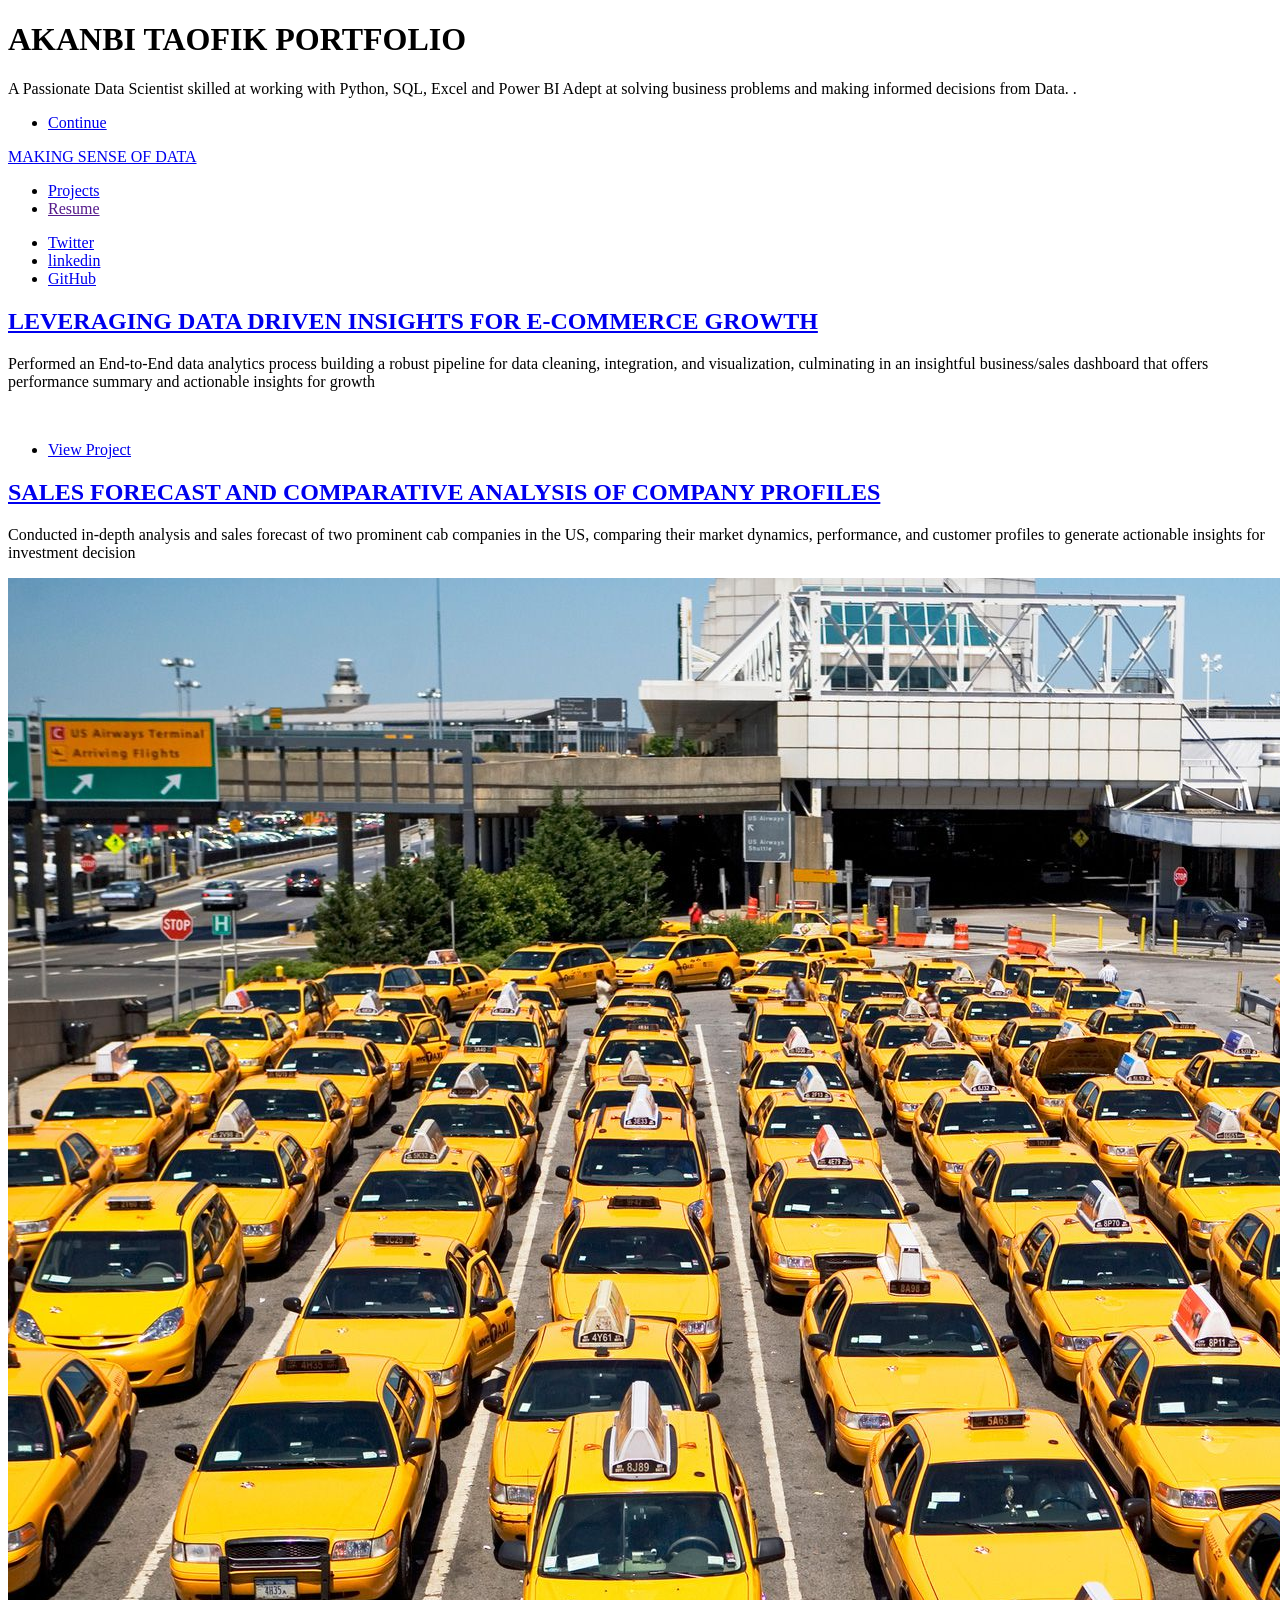
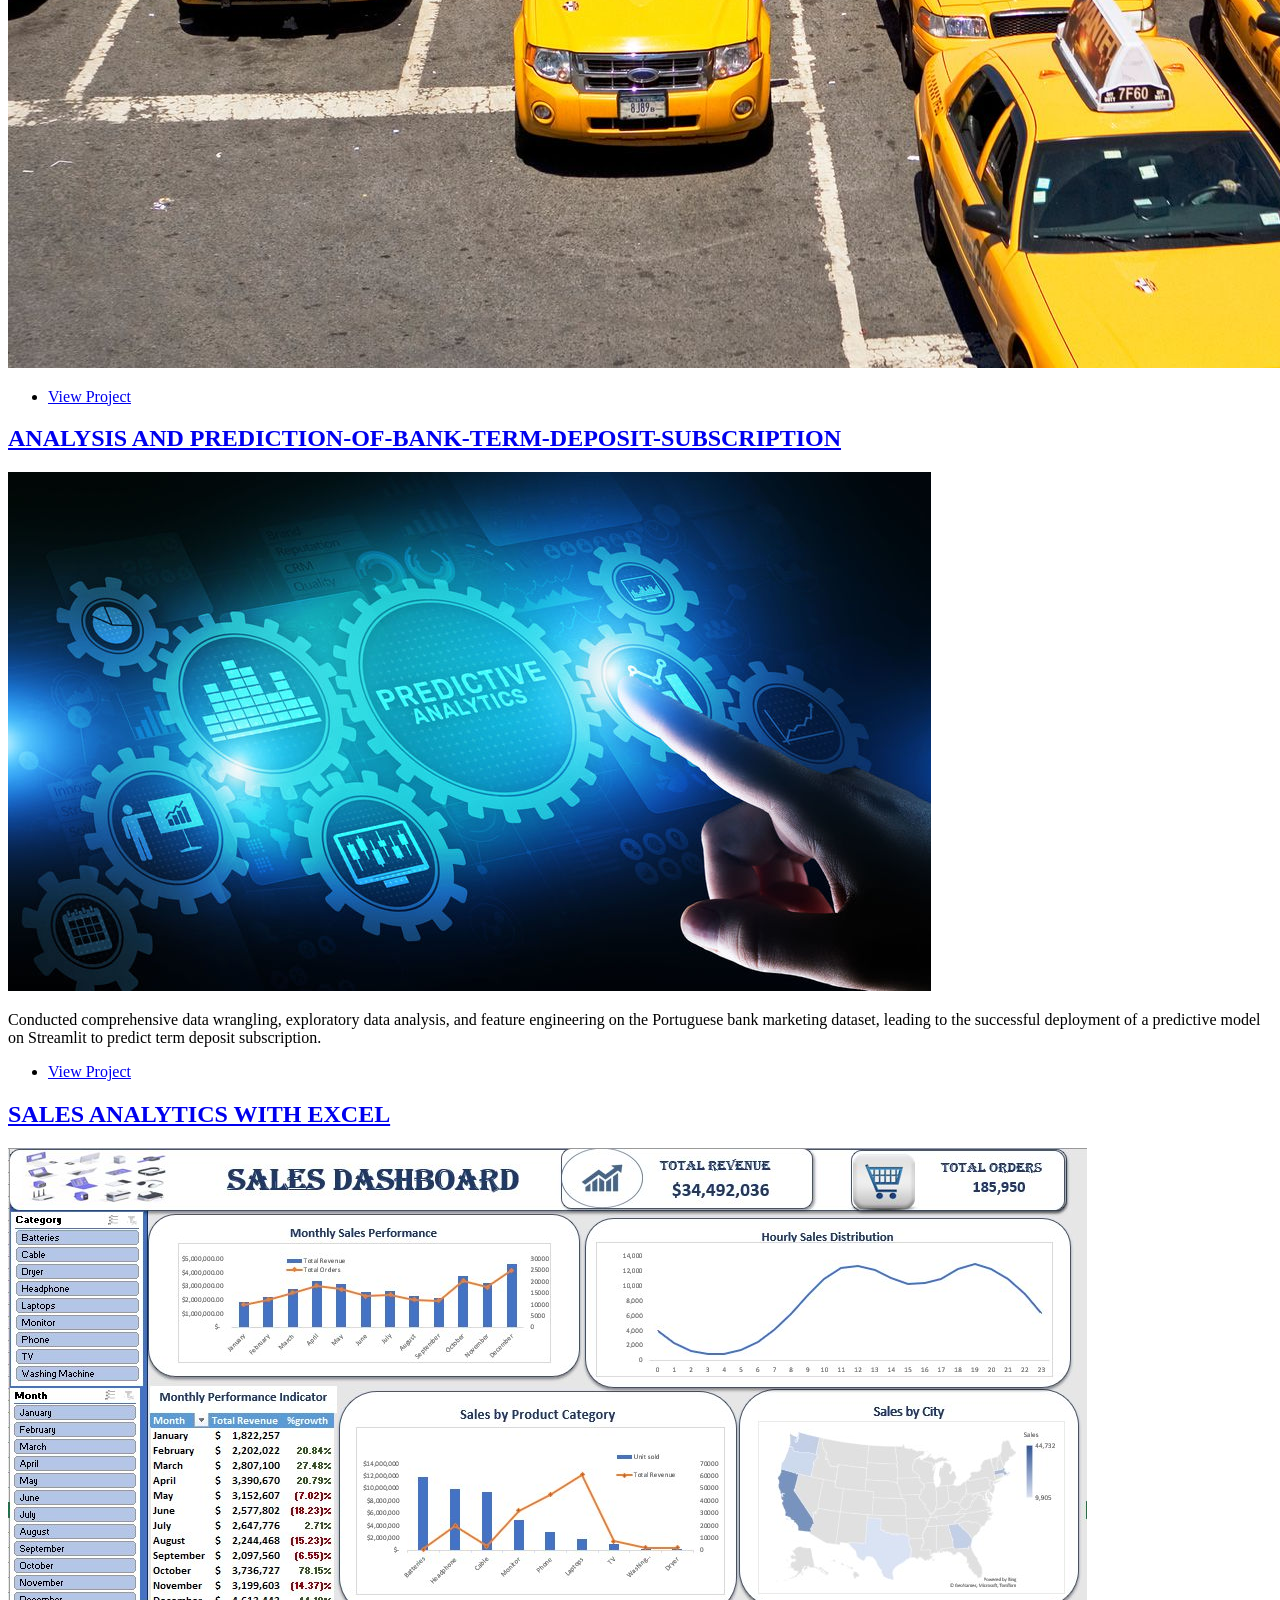
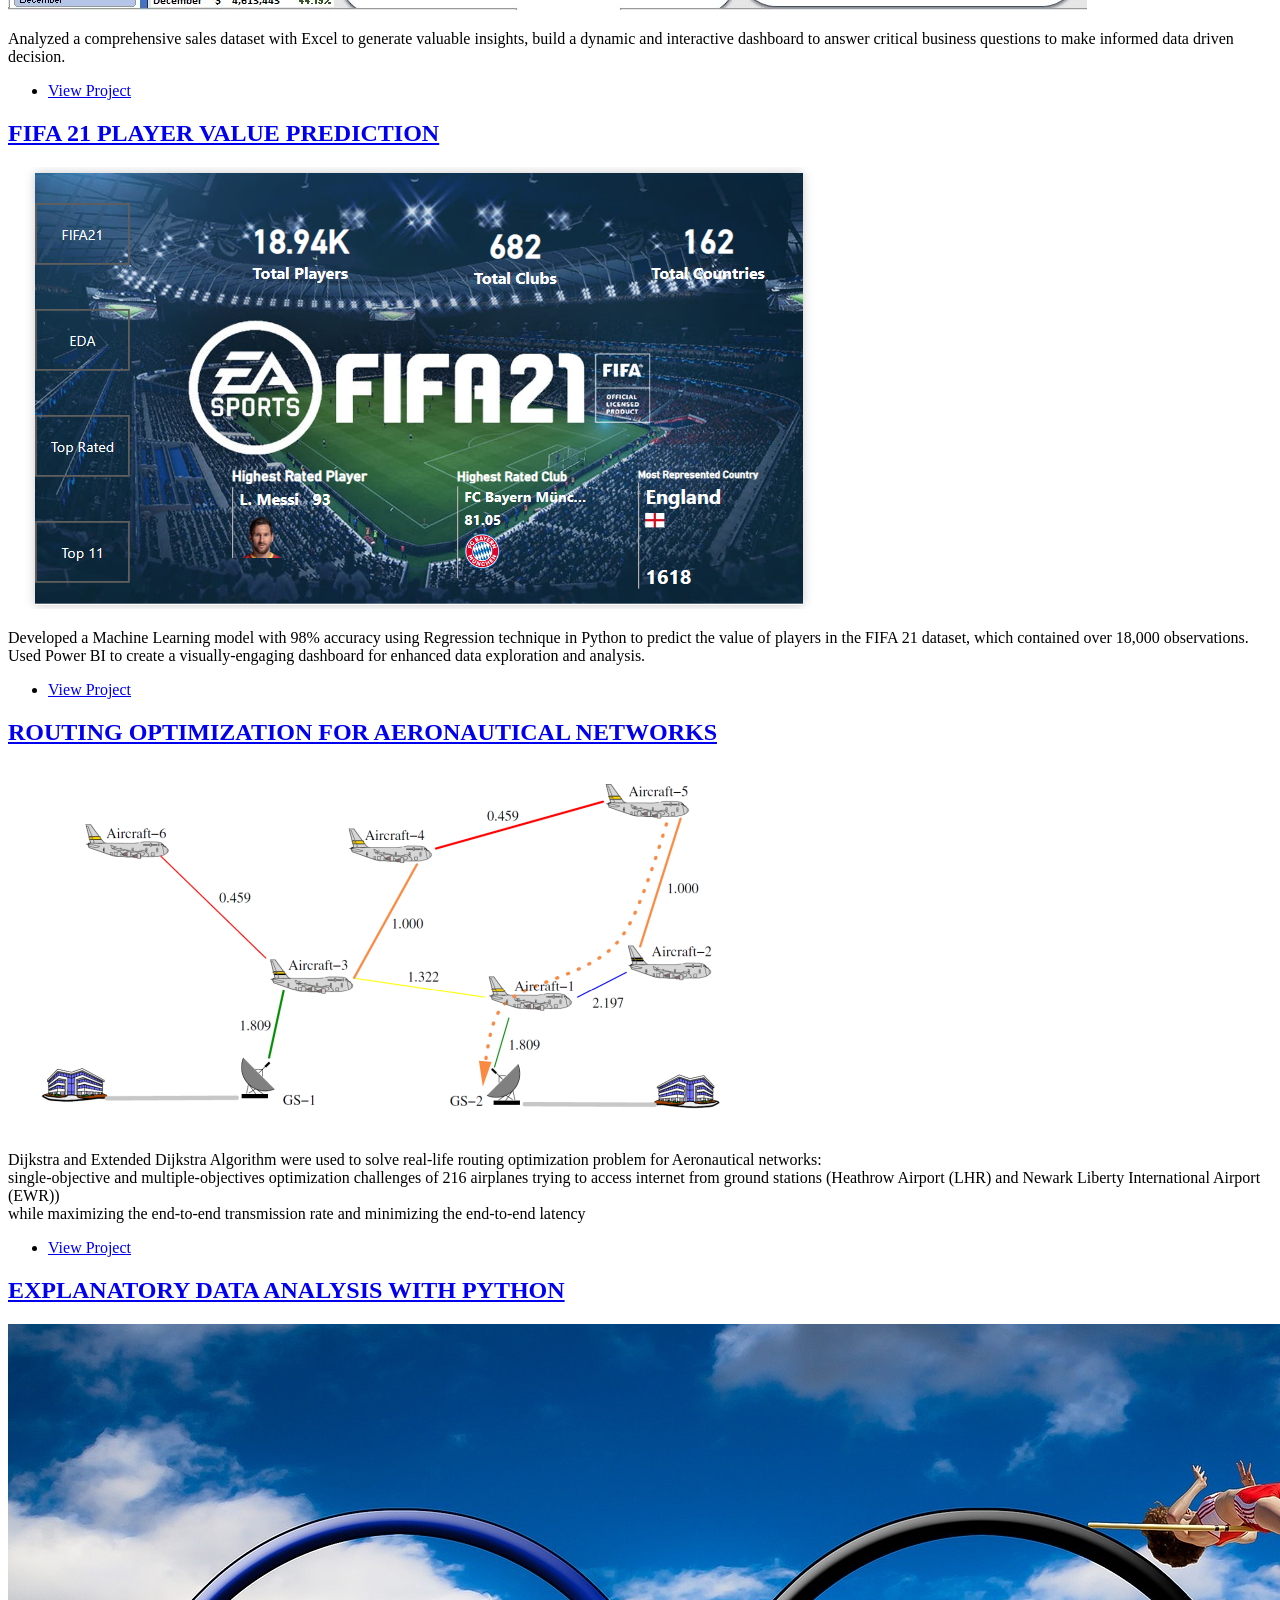
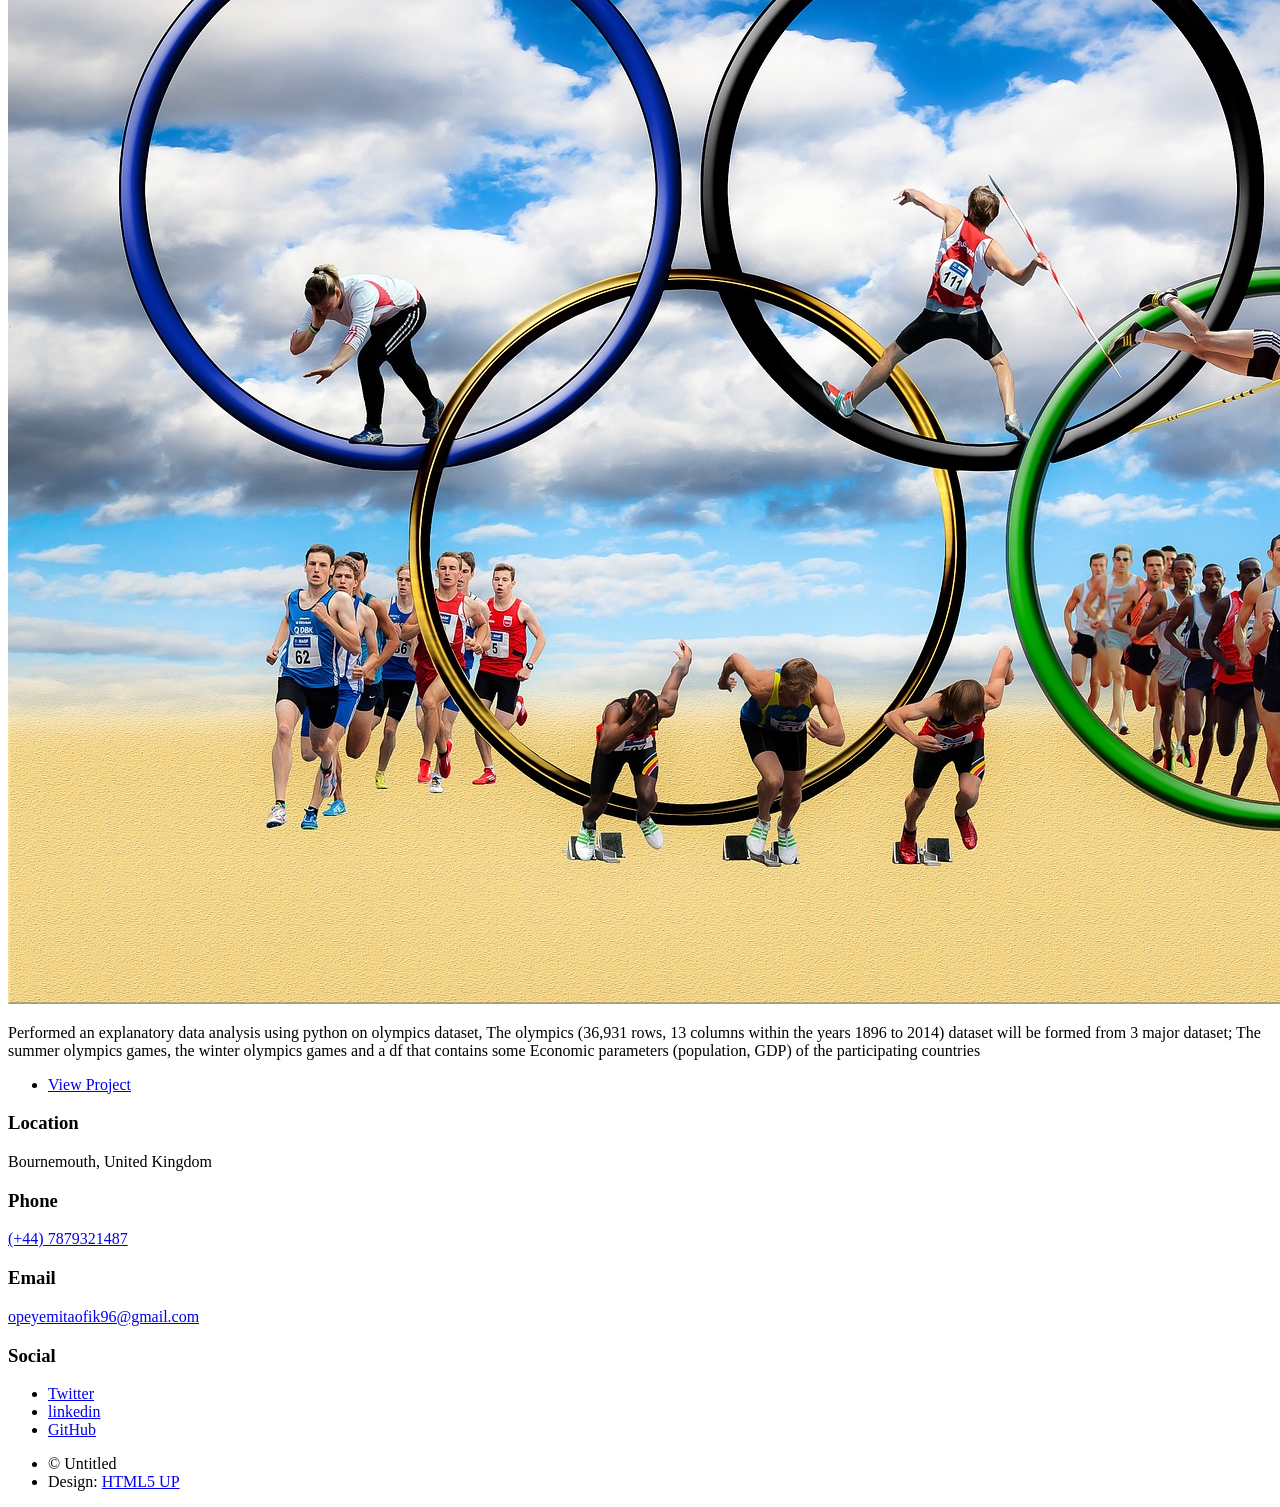
==== MASSIVELY HTML/index.html @ c834af56 "Add files via upload" ====
<!DOCTYPE HTML>
<!--
	Massively by HTML5 UP
	html5up.net | @ajlkn
	Free for personal and commercial use under the CCA 3.0 license (html5up.net/license)
-->
<html>
	<head>
		<title>Akanbi Taofik Portfolio</title>
		<meta charset="utf-8" />
		<meta name="viewport" content="width=device-width, initial-scale=1, user-scalable=no" />
		<link rel="stylesheet" href="assets/css/main.css" />
		<noscript><link rel="stylesheet" href="assets/css/noscript.css" /></noscript>
	</head>
	<body class="is-preload">

		<!-- Wrapper -->
			<div id="wrapper" class="fade-in">

				<!-- Intro -->
					<div id="intro">
						<h1>AKANBI TAOFIK 
							PORTFOLIO</h1>
						<p>A Passionate Data Scientist skilled at working with Python, SQL, Excel and Power BI
							Adept at solving business problems and making informed decisions from Data. <a href="https://html5up.net/license"></a>.</p>
						<ul class="actions">
							<li><a href="#header" class="button icon solid solo fa-arrow-down scrolly">Continue</a></li>
						</ul>
					</div>

				<!-- Header -->
					<header id="header">
						<a href="index.html" class="logo">MAKING SENSE OF DATA</a>
					</header>

				<!-- Nav -->
					<nav id="nav">
						<ul class="links">
							<li class="active"><a href="index.html">Projects</a></li>
							<li><a href="">Resume</a></li>
						</ul>
						<ul class="icons">
							<li><a href="https://twitter.com/teekay_akanbi" class="icon brands alt fa-twitter"><span class="label">Twitter</span></a></li>
									<li><a href="https://www.linkedin.com/in/taofik-akanbi-ba3a20199/" class="icon brands alt fa-linkedin"><span class="label">linkedin</span></a></li>
									<li><a href="https://github.com/Taofik06" class="icon brands alt fa-github"><span class="label">GitHub</span></a></li>
						</ul>
					</nav>

				<!-- Main -->
					<div id="main">

						<!-- Featured Post -->
							<article class="post featured">
								<header class="major">
									<span class="date"></span>
									<h2><a href="https://github.com/Taofik06/Leveraging-Data-Driven-Insights-for-E-commerce-Growth/blob/main/Leveraging%20Data-Driven%20Insights%20for%20E-commerce%20Growth.ipynb">LEVERAGING DATA DRIVEN INSIGHTS FOR E-COMMERCE GROWTH<br />
									</a></h2>
									<p>Performed an End-to-End data analytics process building a robust pipeline for data cleaning, integration, and visualization, culminating in an insightful business/sales dashboard that offers performance summary and 
										actionable insights for growth</p>
								</header>
								<a href="https://github.com/Taofik06/Leveraging-Data-Driven-Insights-for-E-commerce-Growth/blob/main/Leveraging%20Data-Driven%20Insights%20for%20E-commerce%20Growth.ipynb" class="image main"><img src="Sales_Dash.jpg" alt="" /></a>
								<ul class="actions special">
									<li><a href="https://github.com/Taofik06/Leveraging-Data-Driven-Insights-for-E-commerce-Growth/blob/main/Leveraging%20Data-Driven%20Insights%20for%20E-commerce%20Growth.ipynb" class="button large">View Project</a></li>
								</ul>
							</article>

						<!-- Posts -->
							<section class="posts">
								
								<article class="post featured">
									<header class="major">
										<span class="date"></span>
										<h2><a href="https://github.com/Taofik06/Sales-Forecast-And-Comparative-Analysis/blob/main/Sales%20Forecast%20And%20Comparative%20Analysis%20of%20Company%20Profile.ipynb">SALES FORECAST AND COMPARATIVE ANALYSIS OF COMPANY PROFILES<br />
										</a></h2>
										<p>Conducted in-depth analysis and sales forecast of two prominent cab companies in the US, comparing their market dynamics, performance, and customer profiles 
											to generate actionable insights for investment decision</p>
									</header>
									<a href="https://github.com/Taofik06/Sales-Forecast-And-Comparative-Analysis/blob/main/Sales%20Forecast%20And%20Comparative%20Analysis%20of%20Company%20Profile.ipynb" class="image main"><img src="images/Cab.jpg" alt="" /></a>
									<ul class="actions special">
										<li><a href="https://github.com/Taofik06/Sales-Forecast-And-Comparative-Analysis/blob/main/Sales%20Forecast%20And%20Comparative%20Analysis%20of%20Company%20Profile.ipynb" class="button large">View Project</a></li>
									</ul>
								</article>

								<article>
									<header>
										<h2><a href="https://github.com/Taofik06/-PREDICTION-OF-BANK-TERM-DEPOSIT-CUSTOMER-SUBSCRIPTION/blob/main/Bank_Marketing_Project.ipynb" >ANALYSIS AND PREDICTION-OF-BANK-TERM-DEPOSIT-SUBSCRIPTION<br />
										</a></h2>
									</header>
									<a href="https://github.com/Taofik06/-PREDICTION-OF-BANK-TERM-DEPOSIT-CUSTOMER-SUBSCRIPTION/blob/main/Bank_Marketing_Project.ipynb" class="image fit"><img src="images/Predictive-Analytics.jpg" alt="" /></a>
									<p>Conducted comprehensive data wrangling, exploratory data analysis, and feature engineering on the Portuguese bank marketing dataset, 
										leading to the successful deployment of a predictive model on Streamlit to predict term deposit subscription.</p>
									<ul class="actions special">
										<li><a href="https://github.com/Taofik06/-PREDICTION-OF-BANK-TERM-DEPOSIT-CUSTOMER-SUBSCRIPTION/blob/main/Bank_Marketing_Project.ipynb" class="button">View Project</a></li>
									</ul>
								</article>

								<article>
									<header>
										<h2><a href="https://medium.com/@opeyemitaofik96/sales-analytics-with-excel-ae9d7a3476c4" >SALES ANALYTICS WITH EXCEL<br />
										</a></h2>
									</header>
									<a href="https://medium.com/@opeyemitaofik96/sales-analytics-with-excel-ae9d7a3476c4" class="image fit"><img src="images/DASHBOARD.jpg" alt="" /></a>
									<p>Analyzed a comprehensive sales dataset with Excel to generate valuable insights, build a dynamic and interactive dashboard to answer critical business questions
										to make informed data driven decision.</p>
									<ul class="actions special">
										<li><a href="https://medium.com/@opeyemitaofik96/sales-analytics-with-excel-ae9d7a3476c4" class="button">View Project</a></li>
									</ul>
								</article>
								
								<article>
									<header>
										<h2><a href="https://github.com/Taofik06/Machine_Learning_Projects/blob/main/FIFA%2021%20PLAYER%20VALUE%20PREDICTION.ipynb" >FIFA 21 PLAYER VALUE PREDICTION<br />
										</a></h2>
									</header>
									<a href="https://github.com/Taofik06/Machine_Learning_Projects/blob/main/FIFA%2021%20PLAYER%20VALUE%20PREDICTION.ipynb" class="image fit"><img src="images/fifa 1.png" alt="" /></a>
									<p>Developed a Machine Learning model with 98% accuracy using Regression technique in Python to predict the value of players in the FIFA 21 dataset, 
										which contained over 18,000 observations. Used Power BI to create a visually-engaging dashboard for enhanced data exploration and analysis.</p>
									<ul class="actions special">
										<li><a href="https://github.com/Taofik06/Machine_Learning_Projects/blob/main/FIFA%2021%20PLAYER%20VALUE%20PREDICTION.ipynb" class="button">View Project</a></li>
									</ul>
								</article>

								<article>
									<header>
										<h2><a href="https://github.com/Taofik06/Routing-Optimisation-for-Aeronautical-Networks/blob/main/RoutingOptimisation.ipynb">ROUTING OPTIMIZATION FOR AERONAUTICAL NETWORKS<br />
										</a></h2>
									</header>
									<a href="https://github.com/Taofik06/Routing-Optimisation-for-Aeronautical-Networks/blob/main/RoutingOptimisation.ipynb" class="image fit"><img src="images/Routing Optimization.png" alt="" /></a>
									<p>Dijkstra and Extended Dijkstra Algorithm were used to solve real-life routing optimization problem for Aeronautical networks: <br />
										single-objective and multiple-objectives optimization challenges of 216 airplanes trying to access internet from ground stations (Heathrow Airport (LHR) and Newark Liberty International Airport (EWR))<br />
										while maximizing the end-to-end transmission rate and minimizing the end-to-end latency</p>
									<ul class="actions special">
										<li><a href="https://github.com/Taofik06/Routing-Optimisation-for-Aeronautical-Networks/blob/main/RoutingOptimisation.ipynb" class="button">View Project</a></li>
									</ul>
								</article>

								<article>
									<header>
										<h2><a href="https://github.com/Taofik06/Explanatory_Data_Analysis/blob/main/EXPLANATORY%20DATA%20%20ANALYSIS.%20OLYMPICS%201896-2014%20DATASET.ipynb">EXPLANATORY DATA ANALYSIS WITH PYTHON<br />
										</a></h2>
									</header>
									<a href="https://github.com/Taofik06/Explanatory_Data_Analysis/blob/main/EXPLANATORY%20DATA%20%20ANALYSIS.%20OLYMPICS%201896-2014%20DATASET.ipynb" class="image fit"><img src="images/Olympics.png" alt="" /></a>
									<p>Performed an explanatory data analysis using python on olympics dataset, The olympics (36,931 rows, 13 columns within the years 1896 to 2014) dataset will be formed from 3 major dataset; 
										The summer olympics games, the winter olympics games and a df that contains some Economic parameters (population, GDP) of the participating countries</p>
									<ul class="actions special">
										<li><a href="https://github.com/Taofik06/Explanatory_Data_Analysis/blob/main/EXPLANATORY%20DATA%20%20ANALYSIS.%20OLYMPICS%201896-2014%20DATASET.ipynb" class="button">View Project</a></li>
									</ul>
								</article>

							<section class="split contact">
							<section class="alt">
								<h3>Location</h3>
								<p>Bournemouth, United Kingdom<br />
								</p>
							</section>
							<section>
								<h3>Phone</h3>
								<p><a href="#">(+44) 7879321487</a></p>
							</section>
							<section>
								<h3>Email</h3>
								<p><a href="#">opeyemitaofik96@gmail.com</a></p>
							</section>
							<section>
								<h3>Social</h3>
								<ul class="icons alt">
									<li><a href="https://twitter.com/teekay_akanbi" class="icon brands alt fa-twitter"><span class="label">Twitter</span></a></li>
									<li><a href="https://www.linkedin.com/in/taofik-akanbi-ba3a20199/" class="icon brands alt fa-linkedin"><span class="label">linkedin</span></a></li>
									<li><a href="https://github.com/Taofik06" class="icon brands alt fa-github"><span class="label">GitHub</span></a></li>
								</ul>
							</section>
						</section>
					</footer>

				<!-- Copyright -->
					<div id="copyright">
						<ul><li>&copy; Untitled</li><li>Design: <a href="https://html5up.net">HTML5 UP</a></li></ul>
					</div>

			</div>

		<!-- Scripts -->
			<script src="assets/js/jquery.min.js"></script>
			<script src="assets/js/jquery.scrollex.min.js"></script>
			<script src="assets/js/jquery.scrolly.min.js"></script>
			<script src="assets/js/browser.min.js"></script>
			<script src="assets/js/breakpoints.min.js"></script>
			<script src="assets/js/util.js"></script>
			<script src="assets/js/main.js"></script>

	</body>
</html>
---- MASSIVELY HTML/assets/css/main.css ----
@import url(fontawesome-all.min.css);
@import url("https://fonts.googleapis.com/css?family=Merriweather:300,700,300italic,700italic|Source+Sans+Pro:900");

/*
	Massively by HTML5 UP
	html5up.net | @ajlkn
	Free for personal and commercial use under the CCA 3.0 license (html5up.net/license)
*/

html, body, div, span, applet, object,
iframe, h1, h2, h3, h4, h5, h6, p, blockquote,
pre, a, abbr, acronym, address, big, cite,
code, del, dfn, em, img, ins, kbd, q, s, samp,
small, strike, strong, sub, sup, tt, var, b,
u, i, center, dl, dt, dd, ol, ul, li, fieldset,
form, label, legend, table, caption, tbody,
tfoot, thead, tr, th, td, article, aside,
canvas, details, embed, figure, figcaption,
footer, header, hgroup, menu, nav, output, ruby,
section, summary, time, mark, audio, video {
	margin: 0;
	padding: 0;
	border: 0;
	font-size: 100%;
	font: inherit;
	vertical-align: baseline;}

article, aside, details, figcaption, figure,
footer, header, hgroup, menu, nav, section {
	display: block;}

body {
	line-height: 1;
}

ol, ul {
	list-style: none;
}

blockquote, q {
	quotes: none;
}

	blockquote:before, blockquote:after, q:before, q:after {
		content: '';
		content: none;
	}

table {
	border-collapse: collapse;
	border-spacing: 0;
}

body {
	-webkit-text-size-adjust: none;
}

mark {
	background-color: transparent;
	color: inherit;
}

input::-moz-focus-inner {
	border: 0;
	padding: 0;
}

input, select, textarea {
	-moz-appearance: none;
	-webkit-appearance: none;
	-ms-appearance: none;
	appearance: none;
}

/* Basic */

	@-ms-viewport {
		width: device-width;
	}

	body {
		-ms-overflow-style: scrollbar;
	}

	@media screen and (max-width: 480px) {

		html, body {
			min-width: 320px;
		}

	}

	html {
		box-sizing: border-box;
	}

	*, *:before, *:after {
		box-sizing: inherit;
	}

	body {
		background-color: #1e252d;
	}

		body.is-preload *, body.is-preload *:before, body.is-preload *:after {
			-moz-animation: none !important;
			-webkit-animation: none !important;
			-ms-animation: none !important;
			animation: none !important;
			-moz-transition: none !important;
			-webkit-transition: none !important;
			-ms-transition: none !important;
			transition: none !important;
		}

/* Type */

	html {
		font-size: 16pt;
	}

		@media screen and (max-width: 1680px) {

			html {
				font-size: 12pt;
			}

		}

		@media screen and (max-width: 1280px) {

			html {
				font-size: 11pt;
			}

		}

		@media screen and (max-width: 360px) {

			html {
				font-size: 10pt;
			}

		}

	body {
		color: #212931;
	}

	body, input, select, textarea {
		font-family: "Merriweather", Georgia, serif;
		font-weight: 300;
		font-size: 1rem;
		line-height: 2.375;
	}

	a {
		-moz-transition: color 0.2s ease-in-out, background-color 0.2s ease-in-out, border-color 0.2s ease-in-out, box-shadow 0.2s ease-in-out;
		-webkit-transition: color 0.2s ease-in-out, background-color 0.2s ease-in-out, border-color 0.2s ease-in-out, box-shadow 0.2s ease-in-out;
		-ms-transition: color 0.2s ease-in-out, background-color 0.2s ease-in-out, border-color 0.2s ease-in-out, box-shadow 0.2s ease-in-out;
		transition: color 0.2s ease-in-out, background-color 0.2s ease-in-out, border-color 0.2s ease-in-out, box-shadow 0.2s ease-in-out;
		border-bottom: dotted 1px;
		text-decoration: none;
	}

		a:hover {
			border-bottom-color: transparent;
		}

	strong, b {
		font-weight: 600;
	}

	em, i {
		font-style: italic;
	}

	p {
		text-align: justify;
		margin: 0 0 2rem 0;
	}

	h1, h2, h3, h4, h5, h6 {
		font-family: "Source Sans Pro", Helvetica, sans-serif;
		font-weight: 900;
		line-height: 1.5;
		letter-spacing: 0.075em;
		text-transform: uppercase;
		margin: 0 0 1rem 0;
	}

		h1 a, h2 a, h3 a, h4 a, h5 a, h6 a {
			border-bottom: 0;
			color: inherit;
			text-decoration: none;
		}

	h1 {
		font-size: 4rem;
		line-height: 1.1;
		margin: 0 0 2rem 0;
	}

	h2 {
		font-size: 1.75rem;
		line-height: 1.3;
		margin: 0 0 1.5rem 0;
	}

	h3 {
		font-size: 1.25rem;
		margin: 0 0 1.5rem 0;
	}

	h4 {
		font-size: 1rem;
	}

	h5 {
		font-size: 0.9rem;
	}

	h6 {
		font-size: 0.8rem;
	}

	sub {
		font-size: 0.8rem;
		position: relative;
		top: 0.5rem;
	}

	sup {
		font-size: 0.8rem;
		position: relative;
		top: -0.5rem;
	}

	blockquote {
		border-left: solid 4px;
		font-style: italic;
		margin: 0 0 2rem 0;
		padding: 0.5rem 0 0.5rem 2rem;
	}

	code {
		border: solid 2px;
		font-family: "Courier New", monospace;
		font-size: 0.9rem;
		margin: 0 0.25rem;
		padding: 0.25rem 0.65rem;
	}

	pre {
		-webkit-overflow-scrolling: touch;
		font-family: "Courier New", monospace;
		font-size: 0.9rem;
		margin: 0 0 2rem 0;
	}

		pre code {
			display: block;
			line-height: 1.75;
			padding: 1rem 1.5rem;
			overflow-x: auto;
		}

	hr {
		border: 0;
		border-bottom: solid 2px;
		margin: 3rem 0;
	}

		hr.major {
			margin: 5rem 0;
		}

	.align-left {
		text-align: left;
	}

	.align-center {
		text-align: center;
	}

	.align-right {
		text-align: right;
	}

	input, select, textarea {
		color: #212931;
	}

	a {
		color: #212931;
		border-bottom-color: rgba(33, 41, 49, 0.5);
	}

		a:hover {
			border-bottom-color: transparent;
			color: #18bfef !important;
		}

	strong, b {
		color: #212931;
	}

	h1, h2, h3, h4, h5, h6 {
		color: #212931;
	}

	blockquote {
		border-left-color: #eeeeee;
	}

	code {
		background: rgba(220, 220, 220, 0.25);
		border-color: #eeeeee;
	}

	hr {
		border-bottom-color: #eeeeee;
	}

/* Row */

	.row {
		display: flex;
		flex-wrap: wrap;
		box-sizing: border-box;
		align-items: stretch;
	}

		.row > * {
			box-sizing: border-box;
		}

		.row.gtr-uniform > * > :last-child {
			margin-bottom: 0;
		}

		.row.aln-left {
			justify-content: flex-start;
		}

		.row.aln-center {
			justify-content: center;
		}

		.row.aln-right {
			justify-content: flex-end;
		}

		.row.aln-top {
			align-items: flex-start;
		}

		.row.aln-middle {
			align-items: center;
		}

		.row.aln-bottom {
			align-items: flex-end;
		}

		.row > .imp {
			order: -1;
		}

		.row > .col-1 {
			width: 8.33333%;
		}

		.row > .off-1 {
			margin-left: 8.33333%;
		}

		.row > .col-2 {
			width: 16.66667%;
		}

		.row > .off-2 {
			margin-left: 16.66667%;
		}

		.row > .col-3 {
			width: 25%;
		}

		.row > .off-3 {
			margin-left: 25%;
		}

		.row > .col-4 {
			width: 33.33333%;
		}

		.row > .off-4 {
			margin-left: 33.33333%;
		}

		.row > .col-5 {
			width: 41.66667%;
		}

		.row > .off-5 {
			margin-left: 41.66667%;
		}

		.row > .col-6 {
			width: 50%;
		}

		.row > .off-6 {
			margin-left: 50%;
		}

		.row > .col-7 {
			width: 58.33333%;
		}

		.row > .off-7 {
			margin-left: 58.33333%;
		}

		.row > .col-8 {
			width: 66.66667%;
		}

		.row > .off-8 {
			margin-left: 66.66667%;
		}

		.row > .col-9 {
			width: 75%;
		}

		.row > .off-9 {
			margin-left: 75%;
		}

		.row > .col-10 {
			width: 83.33333%;
		}

		.row > .off-10 {
			margin-left: 83.33333%;
		}

		.row > .col-11 {
			width: 91.66667%;
		}

		.row > .off-11 {
			margin-left: 91.66667%;
		}

		.row > .col-12 {
			width: 100%;
		}

		.row > .off-12 {
			margin-left: 100%;
		}

		.row.gtr-0 {
			margin-top: 0;
			margin-left: 0rem;
		}

			.row.gtr-0 > * {
				padding: 0 0 0 0rem;
			}

			.row.gtr-0.gtr-uniform {
				margin-top: 0rem;
			}

				.row.gtr-0.gtr-uniform > * {
					padding-top: 0rem;
				}

		.row.gtr-25 {
			margin-top: 0;
			margin-left: -0.375rem;
		}

			.row.gtr-25 > * {
				padding: 0 0 0 0.375rem;
			}

			.row.gtr-25.gtr-uniform {
				margin-top: -0.375rem;
			}

				.row.gtr-25.gtr-uniform > * {
					padding-top: 0.375rem;
				}

		.row.gtr-50 {
			margin-top: 0;
			margin-left: -0.75rem;
		}

			.row.gtr-50 > * {
				padding: 0 0 0 0.75rem;
			}

			.row.gtr-50.gtr-uniform {
				margin-top: -0.75rem;
			}

				.row.gtr-50.gtr-uniform > * {
					padding-top: 0.75rem;
				}

		.row {
			margin-top: 0;
			margin-left: -1.5rem;
		}

			.row > * {
				padding: 0 0 0 1.5rem;
			}

			.row.gtr-uniform {
				margin-top: -1.5rem;
			}

				.row.gtr-uniform > * {
					padding-top: 1.5rem;
				}

		.row.gtr-150 {
			margin-top: 0;
			margin-left: -2.25rem;
		}

			.row.gtr-150 > * {
				padding: 0 0 0 2.25rem;
			}

			.row.gtr-150.gtr-uniform {
				margin-top: -2.25rem;
			}

				.row.gtr-150.gtr-uniform > * {
					padding-top: 2.25rem;
				}

		.row.gtr-200 {
			margin-top: 0;
			margin-left: -3rem;
		}

			.row.gtr-200 > * {
				padding: 0 0 0 3rem;
			}

			.row.gtr-200.gtr-uniform {
				margin-top: -3rem;
			}

				.row.gtr-200.gtr-uniform > * {
					padding-top: 3rem;
				}

		@media screen and (max-width: 1680px) {

			.row {
				display: flex;
				flex-wrap: wrap;
				box-sizing: border-box;
				align-items: stretch;
			}

				.row > * {
					box-sizing: border-box;
				}

				.row.gtr-uniform > * > :last-child {
					margin-bottom: 0;
				}

				.row.aln-left {
					justify-content: flex-start;
				}

				.row.aln-center {
					justify-content: center;
				}

				.row.aln-right {
					justify-content: flex-end;
				}

				.row.aln-top {
					align-items: flex-start;
				}

				.row.aln-middle {
					align-items: center;
				}

				.row.aln-bottom {
					align-items: flex-end;
				}

				.row > .imp-xlarge {
					order: -1;
				}

				.row > .col-1-xlarge {
					width: 8.33333%;
				}

				.row > .off-1-xlarge {
					margin-left: 8.33333%;
				}

				.row > .col-2-xlarge {
					width: 16.66667%;
				}

				.row > .off-2-xlarge {
					margin-left: 16.66667%;
				}

				.row > .col-3-xlarge {
					width: 25%;
				}

				.row > .off-3-xlarge {
					margin-left: 25%;
				}

				.row > .col-4-xlarge {
					width: 33.33333%;
				}

				.row > .off-4-xlarge {
					margin-left: 33.33333%;
				}

				.row > .col-5-xlarge {
					width: 41.66667%;
				}

				.row > .off-5-xlarge {
					margin-left: 41.66667%;
				}

				.row > .col-6-xlarge {
					width: 50%;
				}

				.row > .off-6-xlarge {
					margin-left: 50%;
				}

				.row > .col-7-xlarge {
					width: 58.33333%;
				}

				.row > .off-7-xlarge {
					margin-left: 58.33333%;
				}

				.row > .col-8-xlarge {
					width: 66.66667%;
				}

				.row > .off-8-xlarge {
					margin-left: 66.66667%;
				}

				.row > .col-9-xlarge {
					width: 75%;
				}

				.row > .off-9-xlarge {
					margin-left: 75%;
				}

				.row > .col-10-xlarge {
					width: 83.33333%;
				}

				.row > .off-10-xlarge {
					margin-left: 83.33333%;
				}

				.row > .col-11-xlarge {
					width: 91.66667%;
				}

				.row > .off-11-xlarge {
					margin-left: 91.66667%;
				}

				.row > .col-12-xlarge {
					width: 100%;
				}

				.row > .off-12-xlarge {
					margin-left: 100%;
				}

				.row.gtr-0 {
					margin-top: 0;
					margin-left: 0rem;
				}

					.row.gtr-0 > * {
						padding: 0 0 0 0rem;
					}

					.row.gtr-0.gtr-uniform {
						margin-top: 0rem;
					}

						.row.gtr-0.gtr-uniform > * {
							padding-top: 0rem;
						}

				.row.gtr-25 {
					margin-top: 0;
					margin-left: -0.375rem;
				}

					.row.gtr-25 > * {
						padding: 0 0 0 0.375rem;
					}

					.row.gtr-25.gtr-uniform {
						margin-top: -0.375rem;
					}

						.row.gtr-25.gtr-uniform > * {
							padding-top: 0.375rem;
						}

				.row.gtr-50 {
					margin-top: 0;
					margin-left: -0.75rem;
				}

					.row.gtr-50 > * {
						padding: 0 0 0 0.75rem;
					}

					.row.gtr-50.gtr-uniform {
						margin-top: -0.75rem;
					}

						.row.gtr-50.gtr-uniform > * {
							padding-top: 0.75rem;
						}

				.row {
					margin-top: 0;
					margin-left: -1.5rem;
				}

					.row > * {
						padding: 0 0 0 1.5rem;
					}

					.row.gtr-uniform {
						margin-top: -1.5rem;
					}

						.row.gtr-uniform > * {
							padding-top: 1.5rem;
						}

				.row.gtr-150 {
					margin-top: 0;
					margin-left: -2.25rem;
				}

					.row.gtr-150 > * {
						padding: 0 0 0 2.25rem;
					}

					.row.gtr-150.gtr-uniform {
						margin-top: -2.25rem;
					}

						.row.gtr-150.gtr-uniform > * {
							padding-top: 2.25rem;
						}

				.row.gtr-200 {
					margin-top: 0;
					margin-left: -3rem;
				}

					.row.gtr-200 > * {
						padding: 0 0 0 3rem;
					}

					.row.gtr-200.gtr-uniform {
						margin-top: -3rem;
					}

						.row.gtr-200.gtr-uniform > * {
							padding-top: 3rem;
						}

		}

		@media screen and (max-width: 1280px) {

			.row {
				display: flex;
				flex-wrap: wrap;
				box-sizing: border-box;
				align-items: stretch;
			}

				.row > * {
					box-sizing: border-box;
				}

				.row.gtr-uniform > * > :last-child {
					margin-bottom: 0;
				}

				.row.aln-left {
					justify-content: flex-start;
				}

				.row.aln-center {
					justify-content: center;
				}

				.row.aln-right {
					justify-content: flex-end;
				}

				.row.aln-top {
					align-items: flex-start;
				}

				.row.aln-middle {
					align-items: center;
				}

				.row.aln-bottom {
					align-items: flex-end;
				}

				.row > .imp-large {
					order: -1;
				}

				.row > .col-1-large {
					width: 8.33333%;
				}

				.row > .off-1-large {
					margin-left: 8.33333%;
				}

				.row > .col-2-large {
					width: 16.66667%;
				}

				.row > .off-2-large {
					margin-left: 16.66667%;
				}

				.row > .col-3-large {
					width: 25%;
				}

				.row > .off-3-large {
					margin-left: 25%;
				}

				.row > .col-4-large {
					width: 33.33333%;
				}

				.row > .off-4-large {
					margin-left: 33.33333%;
				}

				.row > .col-5-large {
					width: 41.66667%;
				}

				.row > .off-5-large {
					margin-left: 41.66667%;
				}

				.row > .col-6-large {
					width: 50%;
				}

				.row > .off-6-large {
					margin-left: 50%;
				}

				.row > .col-7-large {
					width: 58.33333%;
				}

				.row > .off-7-large {
					margin-left: 58.33333%;
				}

				.row > .col-8-large {
					width: 66.66667%;
				}

				.row > .off-8-large {
					margin-left: 66.66667%;
				}

				.row > .col-9-large {
					width: 75%;
				}

				.row > .off-9-large {
					margin-left: 75%;
				}

				.row > .col-10-large {
					width: 83.33333%;
				}

				.row > .off-10-large {
					margin-left: 83.33333%;
				}

				.row > .col-11-large {
					width: 91.66667%;
				}

				.row > .off-11-large {
					margin-left: 91.66667%;
				}

				.row > .col-12-large {
					width: 100%;
				}

				.row > .off-12-large {
					margin-left: 100%;
				}

				.row.gtr-0 {
					margin-top: 0;
					margin-left: 0rem;
				}

					.row.gtr-0 > * {
						padding: 0 0 0 0rem;
					}

					.row.gtr-0.gtr-uniform {
						margin-top: 0rem;
					}

						.row.gtr-0.gtr-uniform > * {
							padding-top: 0rem;
						}

				.row.gtr-25 {
					margin-top: 0;
					margin-left: -0.375rem;
				}

					.row.gtr-25 > * {
						padding: 0 0 0 0.375rem;
					}

					.row.gtr-25.gtr-uniform {
						margin-top: -0.375rem;
					}

						.row.gtr-25.gtr-uniform > * {
							padding-top: 0.375rem;
						}

				.row.gtr-50 {
					margin-top: 0;
					margin-left: -0.75rem;
				}

					.row.gtr-50 > * {
						padding: 0 0 0 0.75rem;
					}

					.row.gtr-50.gtr-uniform {
						margin-top: -0.75rem;
					}

						.row.gtr-50.gtr-uniform > * {
							padding-top: 0.75rem;
						}

				.row {
					margin-top: 0;
					margin-left: -1.5rem;
				}

					.row > * {
						padding: 0 0 0 1.5rem;
					}

					.row.gtr-uniform {
						margin-top: -1.5rem;
					}

						.row.gtr-uniform > * {
							padding-top: 1.5rem;
						}

				.row.gtr-150 {
					margin-top: 0;
					margin-left: -2.25rem;
				}

					.row.gtr-150 > * {
						padding: 0 0 0 2.25rem;
					}

					.row.gtr-150.gtr-uniform {
						margin-top: -2.25rem;
					}

						.row.gtr-150.gtr-uniform > * {
							padding-top: 2.25rem;
						}

				.row.gtr-200 {
					margin-top: 0;
					margin-left: -3rem;
				}

					.row.gtr-200 > * {
						padding: 0 0 0 3rem;
					}

					.row.gtr-200.gtr-uniform {
						margin-top: -3rem;
					}

						.row.gtr-200.gtr-uniform > * {
							padding-top: 3rem;
						}

		}

		@media screen and (max-width: 980px) {

			.row {
				display: flex;
				flex-wrap: wrap;
				box-sizing: border-box;
				align-items: stretch;
			}

				.row > * {
					box-sizing: border-box;
				}

				.row.gtr-uniform > * > :last-child {
					margin-bottom: 0;
				}

				.row.aln-left {
					justify-content: flex-start;
				}

				.row.aln-center {
					justify-content: center;
				}

				.row.aln-right {
					justify-content: flex-end;
				}

				.row.aln-top {
					align-items: flex-start;
				}

				.row.aln-middle {
					align-items: center;
				}

				.row.aln-bottom {
					align-items: flex-end;
				}

				.row > .imp-medium {
					order: -1;
				}

				.row > .col-1-medium {
					width: 8.33333%;
				}

				.row > .off-1-medium {
					margin-left: 8.33333%;
				}

				.row > .col-2-medium {
					width: 16.66667%;
				}

				.row > .off-2-medium {
					margin-left: 16.66667%;
				}

				.row > .col-3-medium {
					width: 25%;
				}

				.row > .off-3-medium {
					margin-left: 25%;
				}

				.row > .col-4-medium {
					width: 33.33333%;
				}

				.row > .off-4-medium {
					margin-left: 33.33333%;
				}

				.row > .col-5-medium {
					width: 41.66667%;
				}

				.row > .off-5-medium {
					margin-left: 41.66667%;
				}

				.row > .col-6-medium {
					width: 50%;
				}

				.row > .off-6-medium {
					margin-left: 50%;
				}

				.row > .col-7-medium {
					width: 58.33333%;
				}

				.row > .off-7-medium {
					margin-left: 58.33333%;
				}

				.row > .col-8-medium {
					width: 66.66667%;
				}

				.row > .off-8-medium {
					margin-left: 66.66667%;
				}

				.row > .col-9-medium {
					width: 75%;
				}

				.row > .off-9-medium {
					margin-left: 75%;
				}

				.row > .col-10-medium {
					width: 83.33333%;
				}

				.row > .off-10-medium {
					margin-left: 83.33333%;
				}

				.row > .col-11-medium {
					width: 91.66667%;
				}

				.row > .off-11-medium {
					margin-left: 91.66667%;
				}

				.row > .col-12-medium {
					width: 100%;
				}

				.row > .off-12-medium {
					margin-left: 100%;
				}

				.row.gtr-0 {
					margin-top: 0;
					margin-left: 0rem;
				}

					.row.gtr-0 > * {
						padding: 0 0 0 0rem;
					}

					.row.gtr-0.gtr-uniform {
						margin-top: 0rem;
					}

						.row.gtr-0.gtr-uniform > * {
							padding-top: 0rem;
						}

				.row.gtr-25 {
					margin-top: 0;
					margin-left: -0.375rem;
				}

					.row.gtr-25 > * {
						padding: 0 0 0 0.375rem;
					}

					.row.gtr-25.gtr-uniform {
						margin-top: -0.375rem;
					}

						.row.gtr-25.gtr-uniform > * {
							padding-top: 0.375rem;
						}

				.row.gtr-50 {
					margin-top: 0;
					margin-left: -0.75rem;
				}

					.row.gtr-50 > * {
						padding: 0 0 0 0.75rem;
					}

					.row.gtr-50.gtr-uniform {
						margin-top: -0.75rem;
					}

						.row.gtr-50.gtr-uniform > * {
							padding-top: 0.75rem;
						}

				.row {
					margin-top: 0;
					margin-left: -1.5rem;
				}

					.row > * {
						padding: 0 0 0 1.5rem;
					}

					.row.gtr-uniform {
						margin-top: -1.5rem;
					}

						.row.gtr-uniform > * {
							padding-top: 1.5rem;
						}

				.row.gtr-150 {
					margin-top: 0;
					margin-left: -2.25rem;
				}

					.row.gtr-150 > * {
						padding: 0 0 0 2.25rem;
					}

					.row.gtr-150.gtr-uniform {
						margin-top: -2.25rem;
					}

						.row.gtr-150.gtr-uniform > * {
							padding-top: 2.25rem;
						}

				.row.gtr-200 {
					margin-top: 0;
					margin-left: -3rem;
				}

					.row.gtr-200 > * {
						padding: 0 0 0 3rem;
					}

					.row.gtr-200.gtr-uniform {
						margin-top: -3rem;
					}

						.row.gtr-200.gtr-uniform > * {
							padding-top: 3rem;
						}

		}

		@media screen and (max-width: 736px) {

			.row {
				display: flex;
				flex-wrap: wrap;
				box-sizing: border-box;
				align-items: stretch;
			}

				.row > * {
					box-sizing: border-box;
				}

				.row.gtr-uniform > * > :last-child {
					margin-bottom: 0;
				}

				.row.aln-left {
					justify-content: flex-start;
				}

				.row.aln-center {
					justify-content: center;
				}

				.row.aln-right {
					justify-content: flex-end;
				}

				.row.aln-top {
					align-items: flex-start;
				}

				.row.aln-middle {
					align-items: center;
				}

				.row.aln-bottom {
					align-items: flex-end;
				}

				.row > .imp-small {
					order: -1;
				}

				.row > .col-1-small {
					width: 8.33333%;
				}

				.row > .off-1-small {
					margin-left: 8.33333%;
				}

				.row > .col-2-small {
					width: 16.66667%;
				}

				.row > .off-2-small {
					margin-left: 16.66667%;
				}

				.row > .col-3-small {
					width: 25%;
				}

				.row > .off-3-small {
					margin-left: 25%;
				}

				.row > .col-4-small {
					width: 33.33333%;
				}

				.row > .off-4-small {
					margin-left: 33.33333%;
				}

				.row > .col-5-small {
					width: 41.66667%;
				}

				.row > .off-5-small {
					margin-left: 41.66667%;
				}

				.row > .col-6-small {
					width: 50%;
				}

				.row > .off-6-small {
					margin-left: 50%;
				}

				.row > .col-7-small {
					width: 58.33333%;
				}

				.row > .off-7-small {
					margin-left: 58.33333%;
				}

				.row > .col-8-small {
					width: 66.66667%;
				}

				.row > .off-8-small {
					margin-left: 66.66667%;
				}

				.row > .col-9-small {
					width: 75%;
				}

				.row > .off-9-small {
					margin-left: 75%;
				}

				.row > .col-10-small {
					width: 83.33333%;
				}

				.row > .off-10-small {
					margin-left: 83.33333%;
				}

				.row > .col-11-small {
					width: 91.66667%;
				}

				.row > .off-11-small {
					margin-left: 91.66667%;
				}

				.row > .col-12-small {
					width: 100%;
				}

				.row > .off-12-small {
					margin-left: 100%;
				}

				.row.gtr-0 {
					margin-top: 0;
					margin-left: 0rem;
				}

					.row.gtr-0 > * {
						padding: 0 0 0 0rem;
					}

					.row.gtr-0.gtr-uniform {
						margin-top: 0rem;
					}

						.row.gtr-0.gtr-uniform > * {
							padding-top: 0rem;
						}

				.row.gtr-25 {
					margin-top: 0;
					margin-left: -0.375rem;
				}

					.row.gtr-25 > * {
						padding: 0 0 0 0.375rem;
					}

					.row.gtr-25.gtr-uniform {
						margin-top: -0.375rem;
					}

						.row.gtr-25.gtr-uniform > * {
							padding-top: 0.375rem;
						}

				.row.gtr-50 {
					margin-top: 0;
					margin-left: -0.75rem;
				}

					.row.gtr-50 > * {
						padding: 0 0 0 0.75rem;
					}

					.row.gtr-50.gtr-uniform {
						margin-top: -0.75rem;
					}

						.row.gtr-50.gtr-uniform > * {
							padding-top: 0.75rem;
						}

				.row {
					margin-top: 0;
					margin-left: -1.5rem;
				}

					.row > * {
						padding: 0 0 0 1.5rem;
					}

					.row.gtr-uniform {
						margin-top: -1.5rem;
					}

						.row.gtr-uniform > * {
							padding-top: 1.5rem;
						}

				.row.gtr-150 {
					margin-top: 0;
					margin-left: -2.25rem;
				}

					.row.gtr-150 > * {
						padding: 0 0 0 2.25rem;
					}

					.row.gtr-150.gtr-uniform {
						margin-top: -2.25rem;
					}

						.row.gtr-150.gtr-uniform > * {
							padding-top: 2.25rem;
						}

				.row.gtr-200 {
					margin-top: 0;
					margin-left: -3rem;
				}

					.row.gtr-200 > * {
						padding: 0 0 0 3rem;
					}

					.row.gtr-200.gtr-uniform {
						margin-top: -3rem;
					}

						.row.gtr-200.gtr-uniform > * {
							padding-top: 3rem;
						}

		}

		@media screen and (max-width: 480px) {

			.row {
				display: flex;
				flex-wrap: wrap;
				box-sizing: border-box;
				align-items: stretch;
			}

				.row > * {
					box-sizing: border-box;
				}

				.row.gtr-uniform > * > :last-child {
					margin-bottom: 0;
				}

				.row.aln-left {
					justify-content: flex-start;
				}

				.row.aln-center {
					justify-content: center;
				}

				.row.aln-right {
					justify-content: flex-end;
				}

				.row.aln-top {
					align-items: flex-start;
				}

				.row.aln-middle {
					align-items: center;
				}

				.row.aln-bottom {
					align-items: flex-end;
				}

				.row > .imp-xsmall {
					order: -1;
				}

				.row > .col-1-xsmall {
					width: 8.33333%;
				}

				.row > .off-1-xsmall {
					margin-left: 8.33333%;
				}

				.row > .col-2-xsmall {
					width: 16.66667%;
				}

				.row > .off-2-xsmall {
					margin-left: 16.66667%;
				}

				.row > .col-3-xsmall {
					width: 25%;
				}

				.row > .off-3-xsmall {
					margin-left: 25%;
				}

				.row > .col-4-xsmall {
					width: 33.33333%;
				}

				.row > .off-4-xsmall {
					margin-left: 33.33333%;
				}

				.row > .col-5-xsmall {
					width: 41.66667%;
				}

				.row > .off-5-xsmall {
					margin-left: 41.66667%;
				}

				.row > .col-6-xsmall {
					width: 50%;
				}

				.row > .off-6-xsmall {
					margin-left: 50%;
				}

				.row > .col-7-xsmall {
					width: 58.33333%;
				}

				.row > .off-7-xsmall {
					margin-left: 58.33333%;
				}

				.row > .col-8-xsmall {
					width: 66.66667%;
				}

				.row > .off-8-xsmall {
					margin-left: 66.66667%;
				}

				.row > .col-9-xsmall {
					width: 75%;
				}

				.row > .off-9-xsmall {
					margin-left: 75%;
				}

				.row > .col-10-xsmall {
					width: 83.33333%;
				}

				.row > .off-10-xsmall {
					margin-left: 83.33333%;
				}

				.row > .col-11-xsmall {
					width: 91.66667%;
				}

				.row > .off-11-xsmall {
					margin-left: 91.66667%;
				}

				.row > .col-12-xsmall {
					width: 100%;
				}

				.row > .off-12-xsmall {
					margin-left: 100%;
				}

				.row.gtr-0 {
					margin-top: 0;
					margin-left: 0rem;
				}

					.row.gtr-0 > * {
						padding: 0 0 0 0rem;
					}

					.row.gtr-0.gtr-uniform {
						margin-top: 0rem;
					}

						.row.gtr-0.gtr-uniform > * {
							padding-top: 0rem;
						}

				.row.gtr-25 {
					margin-top: 0;
					margin-left: -0.375rem;
				}

					.row.gtr-25 > * {
						padding: 0 0 0 0.375rem;
					}

					.row.gtr-25.gtr-uniform {
						margin-top: -0.375rem;
					}

						.row.gtr-25.gtr-uniform > * {
							padding-top: 0.375rem;
						}

				.row.gtr-50 {
					margin-top: 0;
					margin-left: -0.75rem;
				}

					.row.gtr-50 > * {
						padding: 0 0 0 0.75rem;
					}

					.row.gtr-50.gtr-uniform {
						margin-top: -0.75rem;
					}

						.row.gtr-50.gtr-uniform > * {
							padding-top: 0.75rem;
						}

				.row {
					margin-top: 0;
					margin-left: -1.5rem;
				}

					.row > * {
						padding: 0 0 0 1.5rem;
					}

					.row.gtr-uniform {
						margin-top: -1.5rem;
					}

						.row.gtr-uniform > * {
							padding-top: 1.5rem;
						}

				.row.gtr-150 {
					margin-top: 0;
					margin-left: -2.25rem;
				}

					.row.gtr-150 > * {
						padding: 0 0 0 2.25rem;
					}

					.row.gtr-150.gtr-uniform {
						margin-top: -2.25rem;
					}

						.row.gtr-150.gtr-uniform > * {
							padding-top: 2.25rem;
						}

				.row.gtr-200 {
					margin-top: 0;
					margin-left: -3rem;
				}

					.row.gtr-200 > * {
						padding: 0 0 0 3rem;
					}

					.row.gtr-200.gtr-uniform {
						margin-top: -3rem;
					}

						.row.gtr-200.gtr-uniform > * {
							padding-top: 3rem;
						}

		}

		@media screen and (max-width: 360px) {

			.row {
				display: flex;
				flex-wrap: wrap;
				box-sizing: border-box;
				align-items: stretch;
			}

				.row > * {
					box-sizing: border-box;
				}

				.row.gtr-uniform > * > :last-child {
					margin-bottom: 0;
				}

				.row.aln-left {
					justify-content: flex-start;
				}

				.row.aln-center {
					justify-content: center;
				}

				.row.aln-right {
					justify-content: flex-end;
				}

				.row.aln-top {
					align-items: flex-start;
				}

				.row.aln-middle {
					align-items: center;
				}

				.row.aln-bottom {
					align-items: flex-end;
				}

				.row > .imp-xxsmall {
					order: -1;
				}

				.row > .col-1-xxsmall {
					width: 8.33333%;
				}

				.row > .off-1-xxsmall {
					margin-left: 8.33333%;
				}

				.row > .col-2-xxsmall {
					width: 16.66667%;
				}

				.row > .off-2-xxsmall {
					margin-left: 16.66667%;
				}

				.row > .col-3-xxsmall {
					width: 25%;
				}

				.row > .off-3-xxsmall {
					margin-left: 25%;
				}

				.row > .col-4-xxsmall {
					width: 33.33333%;
				}

				.row > .off-4-xxsmall {
					margin-left: 33.33333%;
				}

				.row > .col-5-xxsmall {
					width: 41.66667%;
				}

				.row > .off-5-xxsmall {
					margin-left: 41.66667%;
				}

				.row > .col-6-xxsmall {
					width: 50%;
				}

				.row > .off-6-xxsmall {
					margin-left: 50%;
				}

				.row > .col-7-xxsmall {
					width: 58.33333%;
				}

				.row > .off-7-xxsmall {
					margin-left: 58.33333%;
				}

				.row > .col-8-xxsmall {
					width: 66.66667%;
				}

				.row > .off-8-xxsmall {
					margin-left: 66.66667%;
				}

				.row > .col-9-xxsmall {
					width: 75%;
				}

				.row > .off-9-xxsmall {
					margin-left: 75%;
				}

				.row > .col-10-xxsmall {
					width: 83.33333%;
				}

				.row > .off-10-xxsmall {
					margin-left: 83.33333%;
				}

				.row > .col-11-xxsmall {
					width: 91.66667%;
				}

				.row > .off-11-xxsmall {
					margin-left: 91.66667%;
				}

				.row > .col-12-xxsmall {
					width: 100%;
				}

				.row > .off-12-xxsmall {
					margin-left: 100%;
				}

				.row.gtr-0 {
					margin-top: 0;
					margin-left: 0rem;
				}

					.row.gtr-0 > * {
						padding: 0 0 0 0rem;
					}

					.row.gtr-0.gtr-uniform {
						margin-top: 0rem;
					}

						.row.gtr-0.gtr-uniform > * {
							padding-top: 0rem;
						}

				.row.gtr-25 {
					margin-top: 0;
					margin-left: -0.375rem;
				}

					.row.gtr-25 > * {
						padding: 0 0 0 0.375rem;
					}

					.row.gtr-25.gtr-uniform {
						margin-top: -0.375rem;
					}

						.row.gtr-25.gtr-uniform > * {
							padding-top: 0.375rem;
						}

				.row.gtr-50 {
					margin-top: 0;
					margin-left: -0.75rem;
				}

					.row.gtr-50 > * {
						padding: 0 0 0 0.75rem;
					}

					.row.gtr-50.gtr-uniform {
						margin-top: -0.75rem;
					}

						.row.gtr-50.gtr-uniform > * {
							padding-top: 0.75rem;
						}

				.row {
					margin-top: 0;
					margin-left: -1.5rem;
				}

					.row > * {
						padding: 0 0 0 1.5rem;
					}

					.row.gtr-uniform {
						margin-top: -1.5rem;
					}

						.row.gtr-uniform > * {
							padding-top: 1.5rem;
						}

				.row.gtr-150 {
					margin-top: 0;
					margin-left: -2.25rem;
				}

					.row.gtr-150 > * {
						padding: 0 0 0 2.25rem;
					}

					.row.gtr-150.gtr-uniform {
						margin-top: -2.25rem;
					}

						.row.gtr-150.gtr-uniform > * {
							padding-top: 2.25rem;
						}

				.row.gtr-200 {
					margin-top: 0;
					margin-left: -3rem;
				}

					.row.gtr-200 > * {
						padding: 0 0 0 3rem;
					}

					.row.gtr-200.gtr-uniform {
						margin-top: -3rem;
					}

						.row.gtr-200.gtr-uniform > * {
							padding-top: 3rem;
						}

		}

/* Box */

	.box {
		border: solid 2px;
		margin-bottom: 2rem;
		padding: 1.5rem;
	}

		.box > :last-child,
		.box > :last-child > :last-child,
		.box > :last-child > :last-child > :last-child {
			margin-bottom: 0;
		}

		.box.alt {
			border: 0;
			border-radius: 0;
			padding: 0;
		}

	.box {
		border-color: #eeeeee;
	}

/* Button */

	input[type="submit"],
	input[type="reset"],
	input[type="button"],
	button,
	.button {
		-moz-appearance: none;
		-webkit-appearance: none;
		-ms-appearance: none;
		appearance: none;
		-moz-transition: background-color 0.2s ease-in-out, box-shadow 0.2s ease-in-out, color 0.2s ease-in-out;
		-webkit-transition: background-color 0.2s ease-in-out, box-shadow 0.2s ease-in-out, color 0.2s ease-in-out;
		-ms-transition: background-color 0.2s ease-in-out, box-shadow 0.2s ease-in-out, color 0.2s ease-in-out;
		transition: background-color 0.2s ease-in-out, box-shadow 0.2s ease-in-out, color 0.2s ease-in-out;
		border: 0;
		border-radius: 0;
		cursor: pointer;
		display: inline-block;
		font-family: "Source Sans Pro", Helvetica, sans-serif;
		font-size: 0.8rem;
		font-weight: 900;
		letter-spacing: 0.075em;
		height: 3rem;
		line-height: 3rem;
		padding: 0 2rem;
		text-align: center;
		text-decoration: none;
		text-transform: uppercase;
		white-space: nowrap;
	}

		input[type="submit"].icon:before,
		input[type="reset"].icon:before,
		input[type="button"].icon:before,
		button.icon:before,
		.button.icon:before {
			margin-right: 0.5rem;
		}

		input[type="submit"].icon.solo,
		input[type="reset"].icon.solo,
		input[type="button"].icon.solo,
		button.icon.solo,
		.button.icon.solo {
			position: relative;
			width: 4rem;
			height: 4rem;
			line-height: 4rem;
			border-radius: 4rem;
			text-indent: 4rem;
			overflow: hidden;
			padding: 0;
			white-space: nowrap;
		}

			input[type="submit"].icon.solo:before,
			input[type="reset"].icon.solo:before,
			input[type="button"].icon.solo:before,
			button.icon.solo:before,
			.button.icon.solo:before {
				position: absolute;
				display: block;
				top: 0;
				left: 0;
				width: inherit;
				height: inherit;
				line-height: inherit;
				font-size: 1.25rem;
				margin-right: 0;
				text-align: center;
				text-indent: 0;
			}

		input[type="submit"].fit,
		input[type="reset"].fit,
		input[type="button"].fit,
		button.fit,
		.button.fit {
			width: 100%;
		}

		input[type="submit"].small,
		input[type="reset"].small,
		input[type="button"].small,
		button.small,
		.button.small {
			font-size: 0.7rem;
			height: 2.5rem;
			line-height: 2.5rem;
			padding: 0 1.5rem;
		}

		input[type="submit"].large,
		input[type="reset"].large,
		input[type="button"].large,
		button.large,
		.button.large {
			font-size: 0.9rem;
			height: 3.5rem;
			line-height: 3.5rem;
			padding: 0 2.75rem;
		}

		@media screen and (max-width: 980px) {

			input[type="submit"],
			input[type="reset"],
			input[type="button"],
			button,
			.button {
				font-size: 0.9rem;
				height: 3.25rem;
				line-height: 3.25rem;
			}

				input[type="submit"].large,
				input[type="reset"].large,
				input[type="button"].large,
				button.large,
				.button.large {
					font-size: 1rem;
					height: 3.75rem;
					line-height: 3.75rem;
				}

		}

		input[type="submit"].disabled, input[type="submit"]:disabled,
		input[type="reset"].disabled,
		input[type="reset"]:disabled,
		input[type="button"].disabled,
		input[type="button"]:disabled,
		button.disabled,
		button:disabled,
		.button.disabled,
		.button:disabled {
			pointer-events: none;
			opacity: 0.25;
		}

	input[type="submit"],
	input[type="reset"],
	input[type="button"],
	button,
	.button {
		background-color: transparent;
		box-shadow: inset 0 0 0 2px #212931;
		color: #212931 !important;
	}

		input[type="submit"]:hover,
		input[type="reset"]:hover,
		input[type="button"]:hover,
		button:hover,
		.button:hover {
			box-shadow: inset 0 0 0 2px #18bfef;
			color: #18bfef !important;
		}

		input[type="submit"].primary,
		input[type="reset"].primary,
		input[type="button"].primary,
		button.primary,
		.button.primary {
			background-color: #212931;
			box-shadow: none;
			color: #ffffff !important;
		}

			input[type="submit"].primary:hover,
			input[type="reset"].primary:hover,
			input[type="button"].primary:hover,
			button.primary:hover,
			.button.primary:hover {
				background-color: #18bfef;
			}

/* Form */

	form {
		margin: 0 0 2rem 0;
	}

		form > :last-child {
			margin-bottom: 0;
		}

		form > .fields {
			display: -moz-flex;
			display: -webkit-flex;
			display: -ms-flex;
			display: flex;
			-moz-flex-wrap: wrap;
			-webkit-flex-wrap: wrap;
			-ms-flex-wrap: wrap;
			flex-wrap: wrap;
			width: calc(100% + 3rem);
			margin: -1.5rem 0 2rem -1.5rem;
		}

			form > .fields > .field {
				-moz-flex-grow: 0;
				-webkit-flex-grow: 0;
				-ms-flex-grow: 0;
				flex-grow: 0;
				-moz-flex-shrink: 0;
				-webkit-flex-shrink: 0;
				-ms-flex-shrink: 0;
				flex-shrink: 0;
				padding: 1.5rem 0 0 1.5rem;
				width: calc(100% - 1.5rem);
			}

				form > .fields > .field.half {
					width: calc(50% - 0.75rem);
				}

				form > .fields > .field.third {
					width: calc(100%/3 - 0.5rem);
				}

				form > .fields > .field.quarter {
					width: calc(25% - 0.375rem);
				}

		@media screen and (max-width: 480px) {

			form > .fields {
				width: calc(100% + 3rem);
				margin: -1.5rem 0 2rem -1.5rem;
			}

				form > .fields > .field {
					padding: 1.5rem 0 0 1.5rem;
					width: calc(100% - 1.5rem);
				}

					form > .fields > .field.half {
						width: calc(100% - 1.5rem);
					}

					form > .fields > .field.third {
						width: calc(100% - 1.5rem);
					}

					form > .fields > .field.quarter {
						width: calc(100% - 1.5rem);
					}

		}

	label {
		display: block;
		font-family: "Source Sans Pro", Helvetica, sans-serif;
		font-weight: 900;
		line-height: 1.5;
		letter-spacing: 0.075em;
		font-size: 0.8rem;
		text-transform: uppercase;
		margin: 0 0 0.75rem 0;
	}

		@media screen and (max-width: 980px) {

			label {
				font-size: 0.9rem;
			}

		}

	input[type="text"],
	input[type="password"],
	input[type="email"],
	select,
	textarea {
		-moz-appearance: none;
		-webkit-appearance: none;
		-ms-appearance: none;
		appearance: none;
		background: transparent;
		border-radius: 0;
		border: solid 2px;
		color: inherit;
		display: block;
		outline: 0;
		padding: 0 1rem;
		text-decoration: none;
		width: 100%;
	}

		input[type="text"]:invalid,
		input[type="password"]:invalid,
		input[type="email"]:invalid,
		select:invalid,
		textarea:invalid {
			box-shadow: none;
		}

	select {
		background-size: 1.25rem;
		background-repeat: no-repeat;
		background-position: calc(100% - 1rem) center;
		height: 3rem;
		padding-right: 3rem;
		text-overflow: ellipsis;
	}

		select:focus::-ms-value {
			background-color: transparent;
		}

		select::-ms-expand {
			display: none;
		}

	input[type="text"],
	input[type="password"],
	input[type="email"],
	select {
		height: 3rem;
	}

	textarea {
		padding: 0.75rem 1rem;
	}

	input[type="checkbox"],
	input[type="radio"] {
		-moz-appearance: none;
		-webkit-appearance: none;
		-ms-appearance: none;
		appearance: none;
		display: block;
		float: left;
		margin-right: -2rem;
		opacity: 0;
		width: 1rem;
		z-index: -1;
	}

		input[type="checkbox"] + label,
		input[type="radio"] + label {
			text-decoration: none;
			cursor: pointer;
			display: inline-block;
			font-size: 1rem;
			letter-spacing: 0;
			font-family: "Merriweather", Georgia, serif;
			text-transform: none;
			font-weight: 300;
			padding-left: 2.8rem;
			padding-right: 1rem;
			position: relative;
		}

			input[type="checkbox"] + label:before,
			input[type="radio"] + label:before {
				-moz-osx-font-smoothing: grayscale;
				-webkit-font-smoothing: antialiased;
				display: inline-block;
				font-style: normal;
				font-variant: normal;
				text-rendering: auto;
				line-height: 1;
				text-transform: none !important;
				font-family: 'Font Awesome 5 Free';
				font-weight: 900;
			}

			input[type="checkbox"] + label:before,
			input[type="radio"] + label:before {
				border-radius: 0;
				border: solid 2px;
				content: '';
				display: inline-block;
				font-size: 0.8rem;
				height: 1.8rem;
				left: 0;
				line-height: 1.65rem;
				position: absolute;
				text-align: center;
				top: -0.125rem;
				width: 1.8rem;
			}

		input[type="checkbox"]:checked + label:before,
		input[type="radio"]:checked + label:before {
			content: '\f00c';
		}

	input[type="checkbox"] + label:before {
		border-radius: 0;
	}

	input[type="radio"] + label:before {
		border-radius: 100%;
	}

	::-webkit-input-placeholder {
		opacity: 1.0;
	}

	:-moz-placeholder {
		opacity: 1.0;
	}

	::-moz-placeholder {
		opacity: 1.0;
	}

	:-ms-input-placeholder {
		opacity: 1.0;
	}

	label {
		color: #212931;
	}

	input[type="text"],
	input[type="password"],
	input[type="email"],
	select,
	textarea {
		border-color: #eeeeee;
	}

		input[type="text"]:focus,
		input[type="password"]:focus,
		input[type="email"]:focus,
		select:focus,
		textarea:focus {
			border-color: #18bfef;
		}

	select {
		background-image: url("data:image/svg+xml;charset=utf8,%3Csvg xmlns='http://www.w3.org/2000/svg' width='40' height='40' preserveAspectRatio='none' viewBox='0 0 40 40'%3E%3Cpath d='M9.4,12.3l10.4,10.4l10.4-10.4c0.2-0.2,0.5-0.4,0.9-0.4c0.3,0,0.6,0.1,0.9,0.4l3.3,3.3c0.2,0.2,0.4,0.5,0.4,0.9 c0,0.4-0.1,0.6-0.4,0.9L20.7,31.9c-0.2,0.2-0.5,0.4-0.9,0.4c-0.3,0-0.6-0.1-0.9-0.4L4.3,17.3c-0.2-0.2-0.4-0.5-0.4-0.9 c0-0.4,0.1-0.6,0.4-0.9l3.3-3.3c0.2-0.2,0.5-0.4,0.9-0.4S9.1,12.1,9.4,12.3z' fill='%23eeeeee' /%3E%3C/svg%3E");
	}

		select option {
			background-color: #ffffff;
			color: #212931;
		}

	.select-wrapper:before {
		color: #eeeeee;
	}

	input[type="checkbox"] + label,
	input[type="radio"] + label {
		color: #212931;
	}

		input[type="checkbox"] + label:before,
		input[type="radio"] + label:before {
			border-color: #eeeeee;
		}

	input[type="checkbox"]:checked + label:before,
	input[type="radio"]:checked + label:before {
		background-color: #212931;
		border-color: #212931;
		color: #ffffff;
	}

	input[type="checkbox"]:focus + label:before,
	input[type="radio"]:focus + label:before {
		border-color: #18bfef;
	}

	::-webkit-input-placeholder {
		color: #909498 !important;
	}

	:-moz-placeholder {
		color: #909498 !important;
	}

	::-moz-placeholder {
		color: #909498 !important;
	}

	:-ms-input-placeholder {
		color: #909498 !important;
	}

	.formerize-placeholder {
		color: #909498 !important;
	}

/* Icon */

	.icon {
		text-decoration: none;
		border-bottom: none;
		position: relative;
	}

		.icon:before {
			-moz-osx-font-smoothing: grayscale;
			-webkit-font-smoothing: antialiased;
			display: inline-block;
			font-style: normal;
			font-variant: normal;
			text-rendering: auto;
			line-height: 1;
			text-transform: none !important;
			font-family: 'Font Awesome 5 Free';
			font-weight: 400;
		}

		.icon > .label {
			display: none;
		}

		.icon:before {
			line-height: inherit;
		}

		.icon.solid:before {
			font-weight: 900;
		}

		.icon.brands:before {
			font-family: 'Font Awesome 5 Brands';
		}

/* Image */

	.image {
		border: 0;
		display: inline-block;
		position: relative;
	}

		.image img {
			display: block;
		}

		.image.left, .image.right {
			max-width: 40%;
		}

			.image.left img, .image.right img {
				width: 100%;
			}

		.image.left {
			float: left;
			margin: 0 2rem 2rem 0;
			top: 0.75rem;
		}

		.image.right {
			float: right;
			margin: 0 0 2rem 2rem;
			top: 0.75rem;
		}

		.image.fit {
			display: block;
			margin: 2.5rem 0;
			width: 100%;
		}

			.image.fit:first-child {
				margin-top: 0;
			}

			.image.fit img {
				width: 100%;
			}

		.image.main {
			display: block;
			margin: 4rem 0;
			width: 100%;
		}

			.image.main:first-child {
				margin-top: 0;
			}

			.image.main img {
				width: 100%;
			}

		@media screen and (max-width: 736px) {

			.image.fit {
				margin: 2rem 0;
			}

			.image.main {
				margin: 2rem 0;
			}

		}

	a.image {
		overflow: hidden;
	}

		a.image img {
			-moz-transition: -moz-transform 0.2s ease-out;
			-webkit-transition: -webkit-transform 0.2s ease-out;
			-ms-transition: -ms-transform 0.2s ease-out;
			transition: transform 0.2s ease-out;
		}

		a.image:hover img {
			-moz-transform: scale(1.05);
			-webkit-transform: scale(1.05);
			-ms-transform: scale(1.05);
			transform: scale(1.05);
		}

/* Actions */

	ul.actions {
		display: -moz-flex;
		display: -webkit-flex;
		display: -ms-flex;
		display: flex;
		cursor: default;
		list-style: none;
		margin-left: -1rem;
		padding-left: 0;
	}

		ul.actions li {
			padding: 0 0 0 1rem;
			vertical-align: middle;
		}

		ul.actions.special {
			-moz-justify-content: center;
			-webkit-justify-content: center;
			-ms-justify-content: center;
			justify-content: center;
			width: 100%;
			margin-left: 0;
		}

			ul.actions.special li:first-child {
				padding-left: 0;
			}

		ul.actions.stacked {
			-moz-flex-direction: column;
			-webkit-flex-direction: column;
			-ms-flex-direction: column;
			flex-direction: column;
			margin-left: 0;
		}

			ul.actions.stacked li {
				padding: 1.3rem 0 0 0;
			}

				ul.actions.stacked li:first-child {
					padding-top: 0;
				}

		ul.actions.fit {
			width: calc(100% + 1rem);
		}

			ul.actions.fit li {
				-moz-flex-grow: 1;
				-webkit-flex-grow: 1;
				-ms-flex-grow: 1;
				flex-grow: 1;
				-moz-flex-shrink: 1;
				-webkit-flex-shrink: 1;
				-ms-flex-shrink: 1;
				flex-shrink: 1;
				width: 100%;
			}

				ul.actions.fit li > * {
					width: 100%;
				}

			ul.actions.fit.stacked {
				width: 100%;
			}

		@media screen and (max-width: 480px) {

			ul.actions:not(.fixed) {
				-moz-flex-direction: column;
				-webkit-flex-direction: column;
				-ms-flex-direction: column;
				flex-direction: column;
				margin-left: 0;
				width: 100% !important;
			}

				ul.actions:not(.fixed) li {
					-moz-flex-grow: 1;
					-webkit-flex-grow: 1;
					-ms-flex-grow: 1;
					flex-grow: 1;
					-moz-flex-shrink: 1;
					-webkit-flex-shrink: 1;
					-ms-flex-shrink: 1;
					flex-shrink: 1;
					padding: 1rem 0 0 0;
					text-align: center;
					width: 100%;
				}

					ul.actions:not(.fixed) li > * {
						width: 100%;
					}

					ul.actions:not(.fixed) li:first-child {
						padding-top: 0;
					}

					ul.actions:not(.fixed) li input[type="submit"],
					ul.actions:not(.fixed) li input[type="reset"],
					ul.actions:not(.fixed) li input[type="button"],
					ul.actions:not(.fixed) li button,
					ul.actions:not(.fixed) li .button {
						width: 100%;
					}

						ul.actions:not(.fixed) li input[type="submit"].icon:before,
						ul.actions:not(.fixed) li input[type="reset"].icon:before,
						ul.actions:not(.fixed) li input[type="button"].icon:before,
						ul.actions:not(.fixed) li button.icon:before,
						ul.actions:not(.fixed) li .button.icon:before {
							margin-left: -0.5rem;
						}

		}

/* Icons */

	ul.icons {
		cursor: default;
		list-style: none;
		padding-left: 0;
	}

		ul.icons li {
			display: inline-block;
			padding: 0 0.5rem 0 0;
			vertical-align: middle;
		}

			ul.icons li:last-child {
				padding-right: 0;
			}

			ul.icons li .icon:before {
				width: 2.25rem;
				height: 2.25rem;
				line-height: 2.25rem;
				display: inline-block;
				text-align: center;
				border-radius: 100%;
				font-size: 1.25rem;
			}

		ul.icons.alt li .icon:before {
			-moz-transition: color 0.2s ease-in-out, background-color 0.2s ease-in-out, border-color 0.2s ease-in-out, box-shadow 0.2s ease-in-out;
			-webkit-transition: color 0.2s ease-in-out, background-color 0.2s ease-in-out, border-color 0.2s ease-in-out, box-shadow 0.2s ease-in-out;
			-ms-transition: color 0.2s ease-in-out, background-color 0.2s ease-in-out, border-color 0.2s ease-in-out, box-shadow 0.2s ease-in-out;
			transition: color 0.2s ease-in-out, background-color 0.2s ease-in-out, border-color 0.2s ease-in-out, box-shadow 0.2s ease-in-out;
			font-size: 1rem;
		}

/* List */

	ol {
		list-style: decimal;
		margin: 0 0 2rem 0;
		padding-left: 1.25rem;
	}

		ol li {
			padding-left: 0.25rem;
		}

	ul {
		list-style: disc;
		margin: 0 0 2rem 0;
		padding-left: 1rem;
	}

		ul li {
			padding-left: 0.5rem;
		}

		ul.divided {
			list-style: none;
			padding-left: 0;
		}

			ul.divided li {
				border-top: solid 1px;
				padding: 0.5rem 0;
			}

				ul.divided li:first-child {
					border-top: 0;
					padding-top: 0;
				}

	dl {
		margin: 0 0 2rem 0;
	}

		dl dt {
			display: block;
			font-weight: 600;
			margin: 0 0 1rem 0;
		}

		dl dd {
			margin-left: 2rem;
		}

	ul.divided li {
		border-top-color: #eeeeee;
	}

	ul.icons li a.icon:hover:before {
		color: #18bfef;
	}

	ul.icons.alt li .icon:before {
		box-shadow: inset 0 0 0 2px #eeeeee;
	}

	ul.icons.alt li a.icon:hover:before {
		box-shadow: inset 0 0 0 2px #18bfef;
	}

/* Section/Article */

	section.special, article.special {
		text-align: center;
	}

	header {
		cursor: default;
	}

		header > .date {
			display: block;
			font-size: 0.8rem;
			height: 1;
			margin: 0 0 1rem 0;
			position: relative;
		}

		header > p {
			font-style: italic;
		}

		header > h1 + p {
			font-size: 1.1rem;
			margin-top: -0.5rem;
			line-height: 2;
		}

		header > h2 + p {
			font-size: 1rem;
			margin-top: -0.75rem;
		}

		header > h3 + p {
			font-size: 0.9rem;
			margin-top: -0.75rem;
		}

		header > h4 + p {
			font-size: 0.8rem;
			margin-top: -0.75rem;
		}

		header.major {
			margin: 0 0 4rem 0;
			text-align: center;
		}

			header.major > :last-child {
				margin-bottom: 0;
			}

			header.major > p {
				margin-top: 0;
				text-align: center;
			}

			header.major > .date {
				font-size: 1rem;
				margin: 0 0 4rem 0;
			}

				header.major > .date:before, header.major > .date:after {
					content: '';
					display: block;
					position: absolute;
					top: 50%;
					width: calc(50% - 6rem);
					border-top: solid 2px;
				}

				header.major > .date:before {
					left: 0;
				}

				header.major > .date:after {
					right: 0;
				}

		@media screen and (max-width: 980px) {

			header br {
				display: none;
			}

		}

		@media screen and (max-width: 736px) {

			header.major {
				margin: 0 0 2rem 0;
			}

		}

	header.major .date:before, header.major .date:after {
		border-top-color: #eeeeee;
	}

/* Table */

	.table-wrapper {
		-webkit-overflow-scrolling: touch;
		overflow-x: auto;
	}

	table {
		margin: 0 0 2rem 0;
		width: 100%;
	}

		table tbody tr {
			border: solid 1px;
			border-left: 0;
			border-right: 0;
		}

		table td {
			padding: 0.75rem 0.75rem;
		}

		table th {
			font-family: "Source Sans Pro", Helvetica, sans-serif;
			font-size: 0.8rem;
			font-weight: 900;
			letter-spacing: 0.075em;
			line-height: 1.5;
			padding: 0 0.75rem 0.75rem 0.75rem;
			text-align: left;
			text-transform: uppercase;
		}

			@media screen and (max-width: 980px) {

				table th {
					font-size: 0.9rem;
				}

			}

		table thead {
			border-bottom: solid 2px;
		}

		table tfoot {
			border-top: solid 2px;
		}

		table.alt {
			border-collapse: separate;
		}

			table.alt tbody tr td {
				border: solid 1px;
				border-left-width: 0;
				border-top-width: 0;
			}

				table.alt tbody tr td:first-child {
					border-left-width: 1px;
				}

			table.alt tbody tr:first-child td {
				border-top-width: 1px;
			}

			table.alt thead {
				border-bottom: 0;
			}

			table.alt tfoot {
				border-top: 0;
			}

	table tbody tr {
		border-color: #eeeeee;
	}

		table tbody tr:nth-child(2n + 1) {
			background-color: rgba(220, 220, 220, 0.25);
		}

	table th {
		color: #212931;
	}

	table thead {
		border-bottom-color: #eeeeee;
	}

	table tfoot {
		border-top-color: #eeeeee;
	}

	table.alt tbody tr td {
		border-color: #eeeeee;
	}

/* Pagination */

	.pagination {
		display: -moz-inline-flex;
		display: -webkit-inline-flex;
		display: -ms-inline-flex;
		display: inline-flex;
		-moz-user-select: none;
		-webkit-user-select: none;
		-ms-user-select: none;
		user-select: none;
		cursor: default;
		list-style: none;
		margin: 0 0 2rem 2px;
		padding: 0;
	}

		.pagination a, .pagination span {
			-moz-transition: background-color 0.2s ease-in-out, border-color 0.2s ease-in-out, box-shadow 0.2s ease-in-out, color 0.2s ease-in-out;
			-webkit-transition: background-color 0.2s ease-in-out, border-color 0.2s ease-in-out, box-shadow 0.2s ease-in-out, color 0.2s ease-in-out;
			-ms-transition: background-color 0.2s ease-in-out, border-color 0.2s ease-in-out, box-shadow 0.2s ease-in-out, color 0.2s ease-in-out;
			transition: background-color 0.2s ease-in-out, border-color 0.2s ease-in-out, box-shadow 0.2s ease-in-out, color 0.2s ease-in-out;
			border: solid 2px;
			display: inline-block;
			font-family: "Source Sans Pro", Helvetica, sans-serif;
			font-size: 0.8rem;
			font-weight: 900;
			height: 3rem;
			letter-spacing: 0.075em;
			line-height: calc(3rem - 4px);
			margin-left: -2px;
			min-width: 3rem;
			position: relative;
			text-align: center;
			text-decoration: none;
			text-transform: uppercase;
		}

		.pagination .next, .pagination .previous {
			text-decoration: none;
			padding: 0 1.75rem;
		}

			.pagination .next:before, .pagination .previous:before {
				-moz-osx-font-smoothing: grayscale;
				-webkit-font-smoothing: antialiased;
				display: inline-block;
				font-style: normal;
				font-variant: normal;
				text-rendering: auto;
				line-height: 1;
				text-transform: none !important;
				font-family: 'Font Awesome 5 Free';
				font-weight: 900;
			}

			.pagination .next:before, .pagination .previous:before {
				display: inline-block;
				color: inherit !important;
				line-height: inherit;
			}

		.pagination .previous:before {
			content: '\f104';
			margin-right: 0.9375em;
		}

		.pagination .next:before {
			content: '\f105';
			float: right;
			margin-left: 0.9375em;
		}

		@media screen and (max-width: 980px) {

			.pagination a, .pagination span {
				font-size: 0.9rem;
			}

		}

		@media screen and (max-width: 480px) {

			.pagination .page, .pagination .extra {
				display: none;
			}

		}

	.pagination a, .pagination span {
		border-color: #eeeeee;
	}

	.pagination a {
		color: #212931 !important;
	}

		.pagination a:hover {
			color: #18bfef !important;
			border-color: #18bfef;
			z-index: 1;
		}

			.pagination a:hover + a,
			.pagination a:hover + span {
				border-left-color: #18bfef;
			}

		.pagination a.active {
			background-color: #eeeeee;
		}

	.pagination span {
		color: #eeeeee;
	}

/* Wrapper */

	#wrapper {
		-moz-transition: opacity 0.5s ease;
		-webkit-transition: opacity 0.5s ease;
		-ms-transition: opacity 0.5s ease;
		transition: opacity 0.5s ease;
		position: relative;
		z-index: 1;
		overflow: hidden;
	}

		#wrapper > .bg {
			position: absolute;
			top: 0;
			left: 0;
			width: 100%;
			height: 100%;
			background-color: #212931;
			background-image: url("../../images/overlay.png"), linear-gradient(0deg, rgba(0, 0, 0, 0.1), rgba(0, 0, 0, 0.1)), url("../../images/bg.jpg");
			background-size: auto,								auto,														100% auto;
			background-position: center,								center,														top center;
			background-repeat: repeat,								no-repeat,													no-repeat;
			background-attachment: scroll,								scroll,														scroll;
			z-index: -1;
		}

			#wrapper > .bg.fixed {
				position: fixed;
				width: 100vw;
				height: 100vh;
			}

		#wrapper.fade-in:before {
			pointer-events: none;
			-moz-transition: opacity 1s ease-in-out;
			-webkit-transition: opacity 1s ease-in-out;
			-ms-transition: opacity 1s ease-in-out;
			transition: opacity 1s ease-in-out;
			-moz-transition-delay: 0.75s;
			-webkit-transition-delay: 0.75s;
			-ms-transition-delay: 0.75s;
			transition-delay: 0.75s;
			background: #1e252d;
			content: '';
			display: block;
			height: 100%;
			left: 0;
			opacity: 0;
			position: fixed;
			top: 0;
			width: 100%;
		}

		body.is-preload #wrapper.fade-in:before {
			opacity: 1;
		}

		@media screen and (orientation: portrait) {

			#wrapper > .bg {
				background-size: auto,								auto,														auto 175%;
			}

		}

/* Intro */

	#intro {
		color: #ffffff;
		padding: 8rem 4rem 6rem 4rem ;
		-moz-align-items: center;
		-webkit-align-items: center;
		-ms-align-items: center;
		align-items: center;
		display: -moz-flex;
		display: -webkit-flex;
		display: -ms-flex;
		display: flex;
		-moz-flex-direction: column;
		-webkit-flex-direction: column;
		-ms-flex-direction: column;
		flex-direction: column;
		-moz-justify-content: -moz-flex-end;
		-webkit-justify-content: -webkit-flex-end;
		-ms-justify-content: -ms-flex-end;
		justify-content: flex-end;
		-moz-transition: opacity 1s ease, -moz-transform 1s ease;
		-webkit-transition: opacity 1s ease, -webkit-transform 1s ease;
		-ms-transition: opacity 1s ease, -ms-transform 1s ease;
		transition: opacity 1s ease, transform 1s ease;
		position: relative;
		cursor: default;
		text-align: center;
		z-index: 1;
		min-height: 100vh;
	}

		#intro input, #intro select, #intro textarea {
			color: #ffffff;
		}

		#intro a {
			color: #ffffff;
			border-bottom-color: rgba(255, 255, 255, 0.5);
		}

			#intro a:hover {
				border-bottom-color: transparent;
				color: #18bfef !important;
			}

		#intro strong, #intro b {
			color: #ffffff;
		}

		#intro h1, #intro h2, #intro h3, #intro h4, #intro h5, #intro h6 {
			color: #ffffff;
		}

		#intro blockquote {
			border-left-color: #ffffff;
		}

		#intro code {
			background: rgba(255, 255, 255, 0.075);
			border-color: #ffffff;
		}

		#intro hr {
			border-bottom-color: #ffffff;
		}

		#intro input[type="submit"],
		#intro input[type="reset"],
		#intro input[type="button"],
		#intro button,
		#intro .button {
			background-color: transparent;
			box-shadow: inset 0 0 0 2px #ffffff;
			color: #ffffff !important;
		}

			#intro input[type="submit"]:hover,
			#intro input[type="reset"]:hover,
			#intro input[type="button"]:hover,
			#intro button:hover,
			#intro .button:hover {
				box-shadow: inset 0 0 0 2px #18bfef;
				color: #18bfef !important;
			}

			#intro input[type="submit"].primary,
			#intro input[type="reset"].primary,
			#intro input[type="button"].primary,
			#intro button.primary,
			#intro .button.primary {
				background-color: #ffffff;
				box-shadow: none;
				color: #1e252d !important;
			}

				#intro input[type="submit"].primary:hover,
				#intro input[type="reset"].primary:hover,
				#intro input[type="button"].primary:hover,
				#intro button.primary:hover,
				#intro .button.primary:hover {
					background-color: #18bfef;
				}

		#intro h1 {
			font-size: 5rem;
			line-height: 1;
		}

		#intro p {
			font-size: 1.25rem;
			font-style: italic;
			margin-top: -0.25rem;
			text-align: center;
		}

		#intro + #header {
			margin-top: -20rem;
		}

			#intro + #header .logo {
				-moz-transform: translateY(2rem);
				-webkit-transform: translateY(2rem);
				-ms-transform: translateY(2rem);
				transform: translateY(2rem);
				opacity: 0;
				visibility: hidden;
			}

		#intro.hidden {
			pointer-events: none;
			-moz-transform: translateY(2rem);
			-webkit-transform: translateY(2rem);
			-ms-transform: translateY(2rem);
			transform: translateY(2rem);
			-moz-transition: opacity 0.5s ease, -moz-transform 0.5s ease, visibility 0.5s;
			-webkit-transition: opacity 0.5s ease, -webkit-transform 0.5s ease, visibility 0.5s;
			-ms-transition: opacity 0.5s ease, -ms-transform 0.5s ease, visibility 0.5s;
			transition: opacity 0.5s ease, transform 0.5s ease, visibility 0.5s;
			opacity: 0;
			visibility: hidden;
		}

			#intro.hidden + #header .logo {
				-moz-transform: translateY(0);
				-webkit-transform: translateY(0);
				-ms-transform: translateY(0);
				transform: translateY(0);
				opacity: 1;
				visibility: visible;
			}

		body.is-preload #intro {
			-moz-transform: translateY(2rem);
			-webkit-transform: translateY(2rem);
			-ms-transform: translateY(2rem);
			transform: translateY(2rem);
			opacity: 0;
		}

			body.is-preload #intro:not(.hidden) + #header + #nav {
				-moz-transform: translateY(4rem);
				-webkit-transform: translateY(4rem);
				-ms-transform: translateY(4rem);
				transform: translateY(4rem);
				opacity: 0;
			}

		@media screen and (max-width: 980px) {

			#intro {
				padding: 4rem 4rem 2rem 4rem ;
				min-height: 90vh;
			}

				#intro p br {
					display: none;
				}

				#intro + #header {
					margin-top: -14rem;
				}

		}

		@media screen and (max-width: 736px) {

			#intro {
				padding: 3rem 2rem 1rem 2rem ;
				min-height: 80vh;
			}

				#intro h1 {
					font-size: 3.25rem;
					line-height: 1.1;
					margin-bottom: 1rem;
				}

				#intro p {
					font-size: 1rem;
					margin-top: 0rem;
				}

				#intro .actions {
					display: none;
				}

		}

/* Header */

	#header {
		color: #ffffff;
		-moz-align-items: center;
		-webkit-align-items: center;
		-ms-align-items: center;
		align-items: center;
		display: -moz-flex;
		display: -webkit-flex;
		display: -ms-flex;
		display: flex;
		-moz-flex-direction: column;
		-webkit-flex-direction: column;
		-ms-flex-direction: column;
		flex-direction: column;
		-moz-justify-content: -moz-flex-end;
		-webkit-justify-content: -webkit-flex-end;
		-ms-justify-content: -ms-flex-end;
		justify-content: flex-end;
		pointer-events: none;
		-moz-user-select: none;
		-webkit-user-select: none;
		-ms-user-select: none;
		user-select: none;
		height: 20rem;
		padding-bottom: 8rem;
		position: relative;
		text-align: center;
		z-index: 2;
	}

		#header input, #header select, #header textarea {
			color: #ffffff;
		}

		#header a {
			color: #ffffff;
			border-bottom-color: rgba(255, 255, 255, 0.5);
		}

			#header a:hover {
				border-bottom-color: transparent;
				color: #18bfef !important;
			}

		#header strong, #header b {
			color: #ffffff;
		}

		#header h1, #header h2, #header h3, #header h4, #header h5, #header h6 {
			color: #ffffff;
		}

		#header blockquote {
			border-left-color: #ffffff;
		}

		#header code {
			background: rgba(255, 255, 255, 0.075);
			border-color: #ffffff;
		}

		#header hr {
			border-bottom-color: #ffffff;
		}

		#header .logo {
			-moz-transition: border-color 0.2s ease-in-out, color 0.2s ease-in-out, opacity 0.5s ease, -moz-transform 0.5s ease, visibility 0.5s;
			-webkit-transition: border-color 0.2s ease-in-out, color 0.2s ease-in-out, opacity 0.5s ease, -webkit-transform 0.5s ease, visibility 0.5s;
			-ms-transition: border-color 0.2s ease-in-out, color 0.2s ease-in-out, opacity 0.5s ease, -ms-transform 0.5s ease, visibility 0.5s;
			transition: border-color 0.2s ease-in-out, color 0.2s ease-in-out, opacity 0.5s ease, transform 0.5s ease, visibility 0.5s;
			pointer-events: auto;
			border-style: solid;
			border-color: #ffffff;
			border-width: 5px !important;
			font-family: "Source Sans Pro", Helvetica, sans-serif;
			font-size: 2.25rem;
			font-weight: 900;
			letter-spacing: 0.075em;
			line-height: 1;
			padding: 1rem 1.75rem;
			text-transform: uppercase;
			visibility: visible;
		}

			#header .logo:hover {
				border-color: #18bfef !important;
				color: #18bfef !important;
			}

		@media screen and (max-width: 980px) {

			#header {
				height: 14rem;
				padding-bottom: 4rem;
			}

		}

		@media screen and (max-width: 736px) {

			#header {
				padding-bottom: 3rem;
			}

				#header .logo {
					font-size: 1.75rem;
					border-width: 3px !important;
				}

		}

/* Nav */

	#nav {
		color: #ffffff;
		display: -moz-flex;
		display: -webkit-flex;
		display: -ms-flex;
		display: flex;
		-moz-transition: -moz-transform 1s ease, opacity 1s ease;
		-webkit-transition: -webkit-transform 1s ease, opacity 1s ease;
		-ms-transition: -ms-transform 1s ease, opacity 1s ease;
		transition: transform 1s ease, opacity 1s ease;
		background: rgba(255, 255, 255, 0.175);
		height: 4rem;
		line-height: 4rem;
		margin: -4rem auto 0 auto;
		overflow: hidden;
		padding: 0 2rem 0 0;
		position: relative;
		width: calc(100% - 4rem);
		max-width: 72rem;
		z-index: 2;
	}

		#nav ul.divided li {
			border-top-color: #ffffff;
		}

		#nav ul.icons li a.icon:hover:before {
			color: #18bfef;
		}

		#nav ul.icons.alt li .icon:before {
			box-shadow: inset 0 0 0 2px #ffffff;
		}

		#nav ul.icons.alt li a.icon:hover:before {
			box-shadow: inset 0 0 0 2px #18bfef;
		}

		#nav input, #nav select, #nav textarea {
			color: #ffffff;
		}

		#nav a {
			color: #ffffff;
			border-bottom-color: rgba(255, 255, 255, 0.5);
		}

			#nav a:hover {
				border-bottom-color: transparent;
				color: #18bfef !important;
			}

		#nav strong, #nav b {
			color: #ffffff;
		}

		#nav h1, #nav h2, #nav h3, #nav h4, #nav h5, #nav h6 {
			color: #ffffff;
		}

		#nav blockquote {
			border-left-color: #ffffff;
		}

		#nav code {
			background: rgba(255, 255, 255, 0.075);
			border-color: #ffffff;
		}

		#nav hr {
			border-bottom-color: #ffffff;
		}

		#nav ul.links {
			display: -moz-flex;
			display: -webkit-flex;
			display: -ms-flex;
			display: flex;
			-moz-flex-grow: 1;
			-webkit-flex-grow: 1;
			-ms-flex-grow: 1;
			flex-grow: 1;
			-moz-flex-shrink: 1;
			-webkit-flex-shrink: 1;
			-ms-flex-shrink: 1;
			flex-shrink: 1;
			font-family: "Source Sans Pro", Helvetica, sans-serif;
			font-weight: 900;
			letter-spacing: 0.075em;
			list-style: none;
			margin-bottom: 0;
			padding-left: 0;
			text-transform: uppercase;
		}

			#nav ul.links li {
				display: block;
				padding-left: 0;
			}

				#nav ul.links li a {
					-moz-transition: background-color 0.2s ease-in-out, color 0.2s ease-in-out;
					-webkit-transition: background-color 0.2s ease-in-out, color 0.2s ease-in-out;
					-ms-transition: background-color 0.2s ease-in-out, color 0.2s ease-in-out;
					transition: background-color 0.2s ease-in-out, color 0.2s ease-in-out;
					display: block;
					font-size: 0.8rem;
					outline: none;
					padding: 0 2rem;
				}

					#nav ul.links li a:hover {
						color: inherit !important;
						background-color: rgba(255, 255, 255, 0.1);
					}

				#nav ul.links li.active {
					background-color: #ffffff;
				}

					#nav ul.links li.active a {
						color: #1e252d;
					}

						#nav ul.links li.active a:hover {
							color: #18bfef !important;
						}

		#nav ul.icons {
			-moz-flex-grow: 0;
			-webkit-flex-grow: 0;
			-ms-flex-grow: 0;
			flex-grow: 0;
			-moz-flex-shrink: 0;
			-webkit-flex-shrink: 0;
			-ms-flex-shrink: 0;
			flex-shrink: 0;
			margin-bottom: 0;
		}

		@media screen and (max-width: 980px) {

			#nav {
				display: none;
			}

		}

/* Main */

	#main {
		background-color: #ffffff;
		position: relative;
		margin: 0 auto;
		width: calc(100% - 4rem);
		max-width: 72rem;
		z-index: 2;
	}

		#main > * {
			padding: 4rem 4rem 2rem 4rem ;
			border-top: solid 2px #eeeeee;
			margin: 0;
		}

			#main > *:first-child {
				border-top: 0;
			}

		#main > footer {
			text-align: center;
		}

		#main > .post {
			padding: 8rem 8rem 6rem 8rem ;
		}

			#main > .post header.major > .date {
				margin-top: -2rem;
			}

			#main > .post header.major > h1, #main > .post header.major h2 {
				font-size: 4rem;
				line-height: 1.1;
				margin: 0 0 2rem 0;
			}

			#main > .post.featured {
				text-align: center;
			}

			@media screen and (max-width: 1280px) {

				#main > .post {
					padding: 6rem 4rem 4rem 4rem ;
				}

			}

			@media screen and (max-width: 736px) {

				#main > .post {
					padding: 4rem 2rem 2rem 2rem ;
				}

					#main > .post header.major > .date {
						margin-top: -1rem;
						margin-bottom: 2rem;
					}

					#main > .post header.major > h1, #main > .post header.major h2 {
						font-size: 2.5rem;
						line-height: 1.2;
						margin: 0 0 1.5rem 0;
					}

			}

		#main > .posts {
			display: -moz-flex;
			display: -webkit-flex;
			display: -ms-flex;
			display: flex;
			-moz-flex-wrap: wrap;
			-webkit-flex-wrap: wrap;
			-ms-flex-wrap: wrap;
			flex-wrap: wrap;
			-moz-align-items: -moz-stretch;
			-webkit-align-items: -webkit-stretch;
			-ms-align-items: -ms-stretch;
			align-items: stretch;
			text-align: center;
			width: 100%;
			padding: 0;
		}

			#main > .posts > * {
				-moz-flex-shrink: 1;
				-webkit-flex-shrink: 1;
				-ms-flex-shrink: 1;
				flex-shrink: 1;
				-moz-flex-grow: 0;
				-webkit-flex-grow: 0;
				-ms-flex-grow: 0;
				flex-grow: 0;
			}

			#main > .posts > * {
				width: 50%;
			}

			#main > .posts > * {
				padding: 4rem;
				width: 50%;
			}

			#main > .posts > article {
				border-color: #eeeeee;
				border-left-width: 2px;
				border-style: solid;
				border-top-width: 2px;
				text-align: center;
			}

				#main > .posts > article > :last-child {
					margin-bottom: 0;
				}

				#main > .posts > article:nth-child(2n - 1) {
					border-left-width: 0;
				}

				#main > .posts > article:nth-child(-n + 2) {
					border-top-width: 0;
				}

			@media screen and (max-width: 980px) {

				#main > .posts > * {
					width: 50%;
				}

				#main > .posts > * {
					padding: 2.5rem;
					width: 50%;
				}

			}

			@media screen and (max-width: 736px) {

				#main > .posts > * {
					width: 100%;
				}

				#main > .posts > * {
					padding: 2rem;
					width: 100%;
				}

				#main > .posts > article:nth-child(2n - 1) {
					border-left-width: 2px;
				}

				#main > .posts > article:nth-child(-n + 2) {
					border-top-width: 2px;
				}

				#main > .posts > article:nth-child(n) {
					border-left-width: 0;
				}

				#main > .posts > article:nth-child(-n + 1) {
					border-top-width: 0;
				}

				#main > .posts > article .image {
					max-width: 25rem;
					margin-left: auto;
					margin-right: auto;
				}

			}

		@media screen and (max-width: 736px) {

			#main > * {
				padding: 2rem 2rem 0.1rem 2rem ;
			}

		}

		@media screen and (max-width: 480px) {

			#main {
				width: 100%;
			}

		}

/* Footer */

	#footer {
		color: #717981;
		display: -moz-flex;
		display: -webkit-flex;
		display: -ms-flex;
		display: flex;
		background-color: #f5f5f5;
		color: #909498;
		cursor: default;
		position: relative;
		margin: 0 auto;
		width: calc(100% - 4rem);
		max-width: 72rem;
		z-index: 2;
	}

		#footer input, #footer select, #footer textarea {
			color: #717981;
		}

		#footer a {
			color: #717981;
			border-bottom-color: rgba(113, 121, 129, 0.5);
		}

			#footer a:hover {
				border-bottom-color: transparent;
				color: #18bfef !important;
			}

		#footer strong, #footer b {
			color: #717981;
		}

		#footer h1, #footer h2, #footer h3, #footer h4, #footer h5, #footer h6 {
			color: #717981;
		}

		#footer blockquote {
			border-left-color: #e2e2e2;
		}

		#footer code {
			background: rgba(220, 220, 220, 0.5);
			border-color: #e2e2e2;
		}

		#footer hr {
			border-bottom-color: #e2e2e2;
		}

		#footer .box {
			border-color: #e2e2e2;
		}

		#footer input[type="submit"],
		#footer input[type="reset"],
		#footer input[type="button"],
		#footer button,
		#footer .button {
			background-color: transparent;
			box-shadow: inset 0 0 0 2px #717981;
			color: #717981 !important;
		}

			#footer input[type="submit"]:hover,
			#footer input[type="reset"]:hover,
			#footer input[type="button"]:hover,
			#footer button:hover,
			#footer .button:hover {
				box-shadow: inset 0 0 0 2px #18bfef;
				color: #18bfef !important;
			}

			#footer input[type="submit"].primary,
			#footer input[type="reset"].primary,
			#footer input[type="button"].primary,
			#footer button.primary,
			#footer .button.primary {
				background-color: #717981;
				box-shadow: none;
				color: #f5f5f5 !important;
			}

				#footer input[type="submit"].primary:hover,
				#footer input[type="reset"].primary:hover,
				#footer input[type="button"].primary:hover,
				#footer button.primary:hover,
				#footer .button.primary:hover {
					background-color: #18bfef;
				}

		#footer label {
			color: #717981;
		}

		#footer input[type="text"],
		#footer input[type="password"],
		#footer input[type="email"],
		#footer select,
		#footer textarea {
			border-color: #e2e2e2;
		}

			#footer input[type="text"]:focus,
			#footer input[type="password"]:focus,
			#footer input[type="email"]:focus,
			#footer select:focus,
			#footer textarea:focus {
				border-color: #18bfef;
			}

		#footer select {
			background-image: url("data:image/svg+xml;charset=utf8,%3Csvg xmlns='http://www.w3.org/2000/svg' width='40' height='40' preserveAspectRatio='none' viewBox='0 0 40 40'%3E%3Cpath d='M9.4,12.3l10.4,10.4l10.4-10.4c0.2-0.2,0.5-0.4,0.9-0.4c0.3,0,0.6,0.1,0.9,0.4l3.3,3.3c0.2,0.2,0.4,0.5,0.4,0.9 c0,0.4-0.1,0.6-0.4,0.9L20.7,31.9c-0.2,0.2-0.5,0.4-0.9,0.4c-0.3,0-0.6-0.1-0.9-0.4L4.3,17.3c-0.2-0.2-0.4-0.5-0.4-0.9 c0-0.4,0.1-0.6,0.4-0.9l3.3-3.3c0.2-0.2,0.5-0.4,0.9-0.4S9.1,12.1,9.4,12.3z' fill='%23e2e2e2' /%3E%3C/svg%3E");
		}

			#footer select option {
				background-color: #f5f5f5;
				color: #717981;
			}

		#footer .select-wrapper:before {
			color: #e2e2e2;
		}

		#footer input[type="checkbox"] + label,
		#footer input[type="radio"] + label {
			color: #717981;
		}

			#footer input[type="checkbox"] + label:before,
			#footer input[type="radio"] + label:before {
				border-color: #e2e2e2;
			}

		#footer input[type="checkbox"]:checked + label:before,
		#footer input[type="radio"]:checked + label:before {
			background-color: #717981;
			border-color: #717981;
			color: #f5f5f5;
		}

		#footer input[type="checkbox"]:focus + label:before,
		#footer input[type="radio"]:focus + label:before {
			border-color: #18bfef;
		}

		#footer ::-webkit-input-placeholder {
			color: #b3b7bb !important;
		}

		#footer :-moz-placeholder {
			color: #b3b7bb !important;
		}

		#footer ::-moz-placeholder {
			color: #b3b7bb !important;
		}

		#footer :-ms-input-placeholder {
			color: #b3b7bb !important;
		}

		#footer .formerize-placeholder {
			color: #b3b7bb !important;
		}

		#footer ul.divided li {
			border-top-color: #e2e2e2;
		}

		#footer ul.icons li a.icon:hover:before {
			color: #18bfef;
		}

		#footer ul.icons.alt li .icon:before {
			box-shadow: inset 0 0 0 2px #e2e2e2;
		}

		#footer ul.icons.alt li a.icon:hover:before {
			box-shadow: inset 0 0 0 2px #18bfef;
		}

		#footer header.major .date:before, #footer header.major .date:after {
			border-top-color: #e2e2e2;
		}

		#footer table tbody tr {
			border-color: #e2e2e2;
		}

			#footer table tbody tr:nth-child(2n + 1) {
				background-color: rgba(220, 220, 220, 0.5);
			}

		#footer table th {
			color: #717981;
		}

		#footer table thead {
			border-bottom-color: #e2e2e2;
		}

		#footer table tfoot {
			border-top-color: #e2e2e2;
		}

		#footer table.alt tbody tr td {
			border-color: #e2e2e2;
		}

		#footer .pagination a, #footer .pagination span {
			border-color: #e2e2e2;
		}

		#footer .pagination a {
			color: #717981 !important;
		}

			#footer .pagination a:hover {
				color: #18bfef !important;
				border-color: #18bfef;
				z-index: 1;
			}

				#footer .pagination a:hover + a,
				#footer .pagination a:hover + span {
					border-left-color: #18bfef;
				}

			#footer .pagination a.active {
				background-color: #e2e2e2;
			}

		#footer .pagination span {
			color: #e2e2e2;
		}

		#footer > section {
			-moz-flex-basis: 50%;
			-webkit-flex-basis: 50%;
			-ms-flex-basis: 50%;
			flex-basis: 50%;
			-moz-flex-grow: 1;
			-webkit-flex-grow: 1;
			-ms-flex-grow: 1;
			flex-grow: 1;
			-moz-flex-shrink: 1;
			-webkit-flex-shrink: 1;
			-ms-flex-shrink: 1;
			flex-shrink: 1;
			padding: 4rem 4rem 2rem 4rem ;
			border-left: solid 2px #e2e2e2;
		}

			#footer > section:first-child {
				border-left: 0;
			}

			#footer > section.split {
				display: -moz-flex;
				display: -webkit-flex;
				display: -ms-flex;
				display: flex;
				-moz-flex-direction: column;
				-webkit-flex-direction: column;
				-ms-flex-direction: column;
				flex-direction: column;
				padding: 0;
			}

				#footer > section.split > section {
					padding: 3rem 4rem 1rem 4rem ;
					border-top: solid 2px #e2e2e2;
				}

					#footer > section.split > section:first-child {
						padding: 5rem 4rem 1rem 4rem ;
						border-top: 0;
					}

					#footer > section.split > section:last-child {
						padding: 3rem 4rem 3rem 4rem ;
					}

				#footer > section.split.contact > section {
					display: -moz-flex;
					display: -webkit-flex;
					display: -ms-flex;
					display: flex;
					-moz-align-items: center;
					-webkit-align-items: center;
					-ms-align-items: center;
					align-items: center;
					padding: 3.15rem 4rem;
				}

					#footer > section.split.contact > section > * {
						margin-bottom: 0;
					}

					#footer > section.split.contact > section > :first-child {
						-moz-flex-shrink: 0;
						-webkit-flex-shrink: 0;
						-ms-flex-shrink: 0;
						flex-shrink: 0;
						-moz-flex-grow: 0;
						-webkit-flex-grow: 0;
						-ms-flex-grow: 0;
						flex-grow: 0;
						width: 6rem;
					}

					#footer > section.split.contact > section > :last-child {
						-moz-flex-shrink: 1;
						-webkit-flex-shrink: 1;
						-ms-flex-shrink: 1;
						flex-shrink: 1;
						-moz-flex-grow: 1;
						-webkit-flex-grow: 1;
						-ms-flex-grow: 1;
						flex-grow: 1;
					}

					#footer > section.split.contact > section:first-child {
						padding: 4rem 4rem 3rem 4rem;
					}

					#footer > section.split.contact > section:last-child {
						padding: 3rem 4rem 4rem 4rem;
					}

					#footer > section.split.contact > section.alt {
						-moz-align-items: -moz-flex-start;
						-webkit-align-items: -webkit-flex-start;
						-ms-align-items: -ms-flex-start;
						align-items: flex-start;
					}

						#footer > section.split.contact > section.alt > :last-child {
							margin-top: -0.325rem;
						}

		#footer form label,
		#footer h3,
		#footer p {
			font-size: 0.8rem;
		}

		@media screen and (max-width: 980px) {

			#footer {
				display: block;
			}

				#footer > section {
					border-top: solid 2px #e2e2e2;
				}

					#footer > section:first-child {
						border-top: 0;
					}

					#footer > section.split > section {
						padding: 4rem 4rem 2rem 4rem ;
					}

						#footer > section.split > section:first-child {
							padding: 4rem 4rem 2rem 4rem ;
						}

						#footer > section.split > section:last-child {
							padding: 4rem 4rem 2rem 4rem ;
						}

					#footer > section.split.contact > section {
						padding: 4rem;
					}

						#footer > section.split.contact > section:first-child {
							padding: 4rem;
						}

						#footer > section.split.contact > section:last-child {
							padding: 4rem;
						}

				#footer form label,
				#footer h3,
				#footer p {
					font-size: 0.9rem;
				}

		}

		@media screen and (max-width: 736px) {

			#footer > section {
				padding: 2rem 2rem 0.1rem 2rem ;
			}

				#footer > section.split > section {
					padding: 2rem 2rem 0.1rem 2rem ;
				}

					#footer > section.split > section:first-child {
						padding: 2rem 2rem 0.1rem 2rem ;
					}

					#footer > section.split > section:last-child {
						padding: 2rem 2rem 0.1rem 2rem ;
					}

				#footer > section.split.contact > section {
					padding: 2rem;
				}

					#footer > section.split.contact > section:first-child {
						padding: 2rem;
					}

					#footer > section.split.contact > section:last-child {
						padding: 2rem;
					}

		}

		@media screen and (max-width: 480px) {

			#footer {
				width: 100%;
			}

		}

	#copyright {
		color: #ffffff;
		position: relative;
		color: rgba(255, 255, 255, 0.25);
		cursor: default;
		font-family: "Source Sans Pro", Helvetica, sans-serif;
		font-size: 0.8rem;
		font-weight: 900;
		letter-spacing: 0.075em;
		line-height: 1.5;
		text-align: center;
		text-transform: uppercase;
		margin: 4rem auto 8rem auto;
		width: calc(100% - 4rem);
		max-width: 72rem;
		z-index: 2;
	}

		#copyright input, #copyright select, #copyright textarea {
			color: #ffffff;
		}

		#copyright a {
			color: #ffffff;
			border-bottom-color: rgba(255, 255, 255, 0.5);
		}

			#copyright a:hover {
				border-bottom-color: transparent;
				color: #18bfef !important;
			}

		#copyright strong, #copyright b {
			color: #ffffff;
		}

		#copyright h1, #copyright h2, #copyright h3, #copyright h4, #copyright h5, #copyright h6 {
			color: #ffffff;
		}

		#copyright blockquote {
			border-left-color: #ffffff;
		}

		#copyright code {
			background: rgba(255, 255, 255, 0.075);
			border-color: #ffffff;
		}

		#copyright hr {
			border-bottom-color: #ffffff;
		}

		#copyright a {
			color: inherit;
			border-bottom-color: inherit;
		}

		#copyright ul {
			list-style: none;
			margin: 0;
			padding-left: 0;
		}

			#copyright ul li {
				border-left: solid 2px;
				display: inline-block;
				line-height: 1;
				margin-left: 1rem;
				padding-left: 1rem;
			}

				#copyright ul li:first-child {
					border-left: 0;
					margin-left: 0;
					padding-left: 0;
				}

		@media screen and (max-width: 1280px) {

			#copyright {
				margin: 4rem auto;
			}

		}

		@media screen and (max-width: 480px) {

			#copyright ul li {
				border-left: 0;
				margin: 1rem 0 0 0;
				padding-left: 0;
				display: block;
			}

				#copyright ul li:first-child {
					margin-top: 0;
				}

		}

/* Nav Panel */

	#navPanelToggle {
		text-decoration: none;
		-moz-transition: color 0.2s ease-in-out, background-color 0.2s ease-in-out, box-shadow 0.2s ease-in-out;
		-webkit-transition: color 0.2s ease-in-out, background-color 0.2s ease-in-out, box-shadow 0.2s ease-in-out;
		-ms-transition: color 0.2s ease-in-out, background-color 0.2s ease-in-out, box-shadow 0.2s ease-in-out;
		transition: color 0.2s ease-in-out, background-color 0.2s ease-in-out, box-shadow 0.2s ease-in-out;
		display: none;
		position: fixed;
		top: 0.75rem;
		right: 0.75rem;
		border: 0;
		color: #ffffff;
		font-family: "Source Sans Pro", Helvetica, sans-serif;
		font-size: 0.9rem;
		font-weight: 900;
		letter-spacing: 0.075em;
		padding: 0.375rem 1.25rem;
		text-transform: uppercase;
		z-index: 10001;
	}

		#navPanelToggle:before {
			-moz-osx-font-smoothing: grayscale;
			-webkit-font-smoothing: antialiased;
			display: inline-block;
			font-style: normal;
			font-variant: normal;
			text-rendering: auto;
			line-height: 1;
			text-transform: none !important;
			font-family: 'Font Awesome 5 Free';
			font-weight: 900;
		}

		#navPanelToggle:before {
			content: '\f0c9';
			margin-right: 0.5rem;
		}

		#navPanelToggle.alt {
			background-color: rgba(255, 255, 255, 0.875);
			box-shadow: 0 0.125rem 0.75rem 0 rgba(30, 37, 45, 0.25);
			color: #212931;
		}

			#navPanelToggle.alt:hover {
				background-color: #ffffff;
			}

		@media screen and (max-width: 980px) {

			#navPanelToggle {
				display: block;
			}

		}

		@media screen and (max-width: 736px) {

			#navPanelToggle {
				font-size: 0.8rem;
				padding: 0.25rem 1rem;
			}

		}

	#navPanel {
		-moz-transform: translateX(20rem);
		-webkit-transform: translateX(20rem);
		-ms-transform: translateX(20rem);
		transform: translateX(20rem);
		-moz-transition: -moz-transform 0.5s ease, box-shadow 0.5s ease, visibility 0.5s;
		-webkit-transition: -webkit-transform 0.5s ease, box-shadow 0.5s ease, visibility 0.5s;
		-ms-transition: -ms-transform 0.5s ease, box-shadow 0.5s ease, visibility 0.5s;
		transition: transform 0.5s ease, box-shadow 0.5s ease, visibility 0.5s;
		display: none;
		-webkit-overflow-scrolling: touch;
		background: #ffffff;
		box-shadow: none;
		color: #212931;
		height: 100%;
		max-width: 80%;
		overflow-y: auto;
		padding: 3rem 2rem;
		position: fixed;
		right: 0;
		top: 0;
		visibility: hidden;
		width: 20rem;
		z-index: 10002;
	}

		#navPanel .links {
			list-style: none;
			padding-left: 0;
		}

			#navPanel .links li {
				border-top: solid 2px #eeeeee;
			}

				#navPanel .links li a {
					border-bottom: 0;
					display: block;
					font-family: "Source Sans Pro", Helvetica, sans-serif;
					font-size: 0.9rem;
					font-size: 0.9rem;
					font-weight: 900;
					letter-spacing: 0.075em;
					padding: 0.75rem 0;
					text-transform: uppercase;
				}

				#navPanel .links li:first-child {
					border-top: 0;
				}

		#navPanel .close {
			text-decoration: none;
			-moz-transition: color 0.2s ease-in-out;
			-webkit-transition: color 0.2s ease-in-out;
			-ms-transition: color 0.2s ease-in-out;
			transition: color 0.2s ease-in-out;
			-webkit-tap-highlight-color: rgba(0, 0, 0, 0);
			border: 0;
			color: #909498;
			cursor: pointer;
			display: block;
			height: 3.25rem;
			line-height: 3.25rem;
			padding-right: 1.25rem;
			position: absolute;
			right: 0;
			text-align: right;
			top: 0;
			vertical-align: middle;
			width: 7rem;
		}

			#navPanel .close:before {
				-moz-osx-font-smoothing: grayscale;
				-webkit-font-smoothing: antialiased;
				display: inline-block;
				font-style: normal;
				font-variant: normal;
				text-rendering: auto;
				line-height: 1;
				text-transform: none !important;
				font-family: 'Font Awesome 5 Free';
				font-weight: 900;
			}

			#navPanel .close:before {
				content: '\f00d';
				font-size: 1.25rem;
			}

			#navPanel .close:hover {
				color: #212931;
			}

			@media screen and (max-width: 736px) {

				#navPanel .close {
					height: 4rem;
					line-height: 4rem;
				}

			}

		@media screen and (max-width: 980px) {

			#navPanel {
				display: block;
			}

		}

		@media screen and (max-width: 736px) {

			#navPanel {
				padding: 2.5rem 1.75rem;
			}

		}

	@media screen and (max-width: 980px) {

		body.is-navPanel-visible #wrapper {
			opacity: 0.5;
		}

		body.is-navPanel-visible #navPanel {
			-moz-transform: translateX(0);
			-webkit-transform: translateX(0);
			-ms-transform: translateX(0);
			transform: translateX(0);
			box-shadow: 0 0 1.5rem 0 rgba(0, 0, 0, 0.2);
			visibility: visible;
		}

	}
---- MASSIVELY HTML/assets/css/noscript.css ----
@import url(font-awesome.min.css);

/*
	Massively by HTML5 UP
	html5up.net | @ajlkn
	Free for personal and commercial use under the CCA 3.0 license (html5up.net/license)
*/

/* Wrapper */

	#wrapper {
		background-color: #212931;
		background-image: url("../../images/overlay.png"), linear-gradient(0deg, rgba(0, 0, 0, 0.1), rgba(0, 0, 0, 0.1)), url("../../images/bg.jpg");
		background-size: auto,								auto,														100% auto;
		background-position: center,								center,														top center;
		background-repeat: repeat,								no-repeat,													no-repeat;
		background-attachment: fixed,								fixed,														fixed;
	}

		#wrapper.fade-in:before {
			display: none;
		}

/* Intro */

	body.is-preload #intro {
		opacity: 1;
	}

		body.is-preload #intro:not(.hidden) + #header + #nav {
			-moz-transform: none;
			-webkit-transform: none;
			-ms-transform: none;
			transform: none;
			opacity: 1;
		}
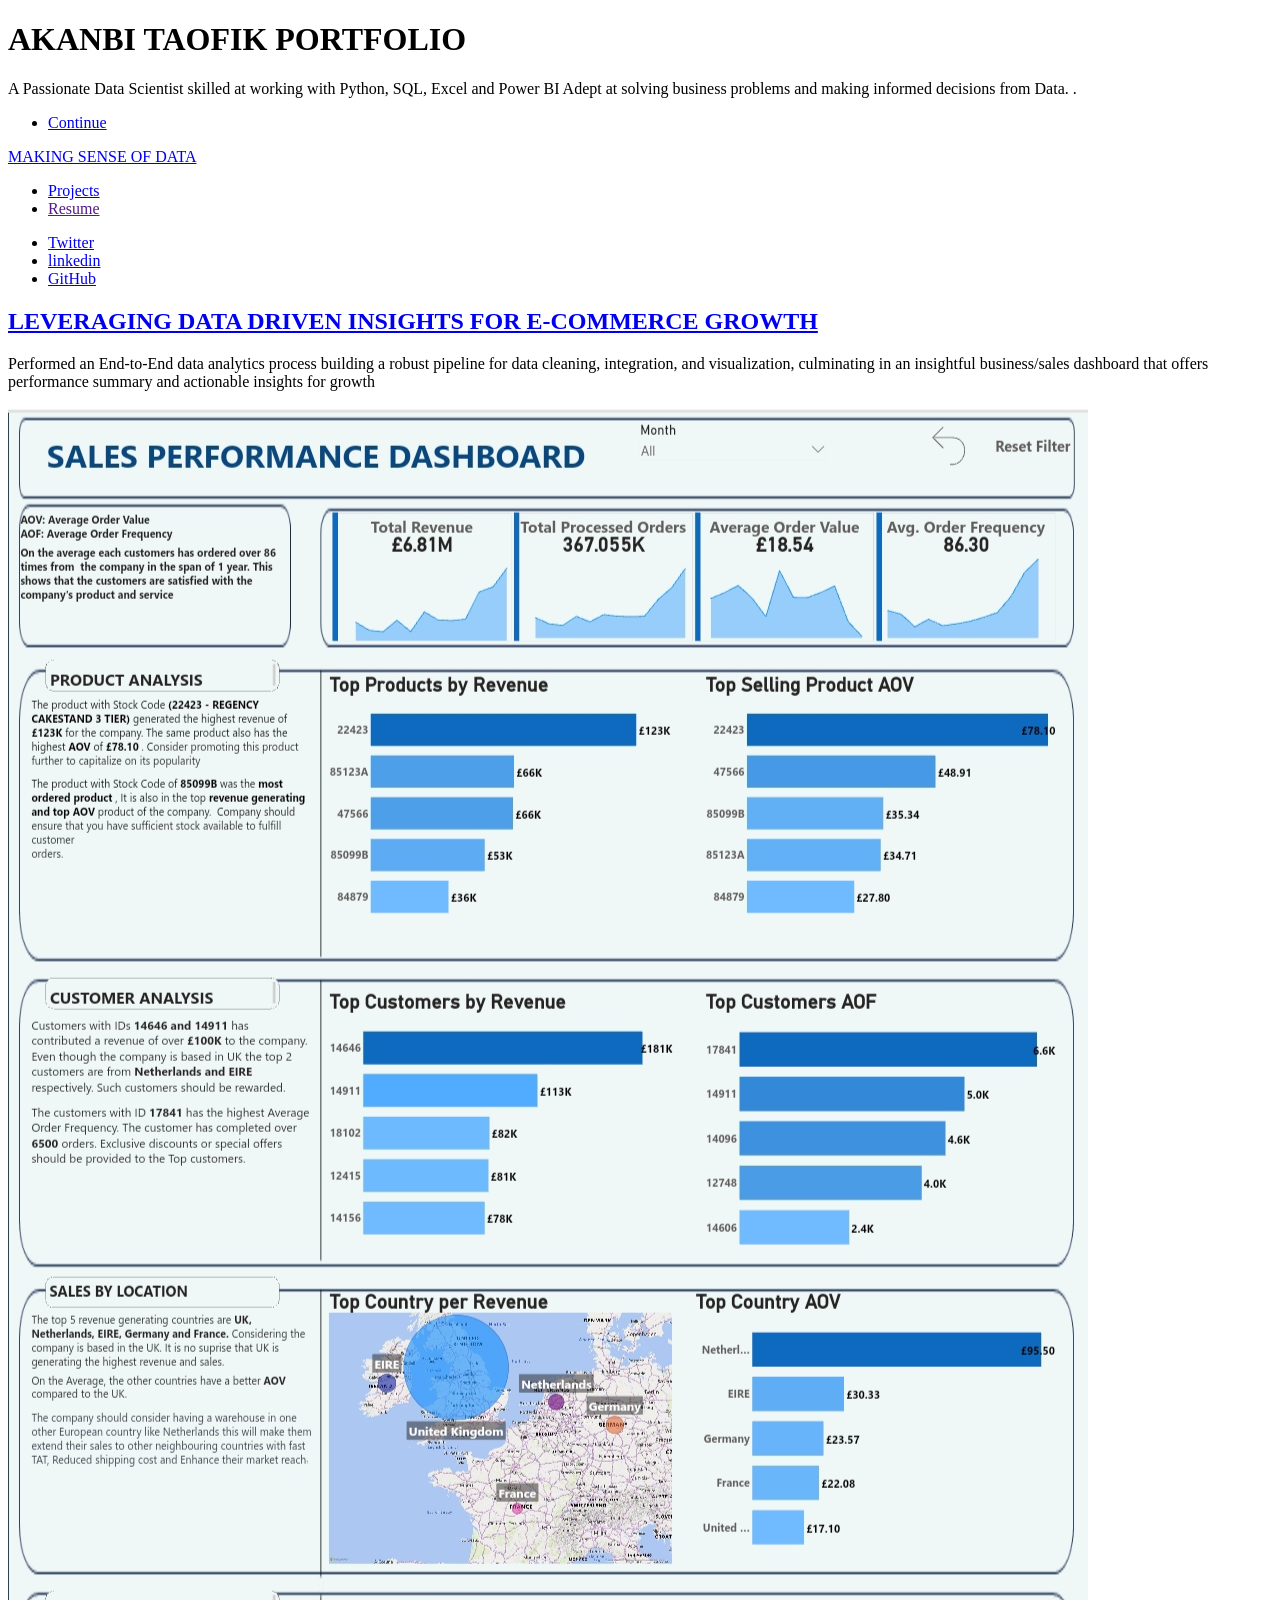
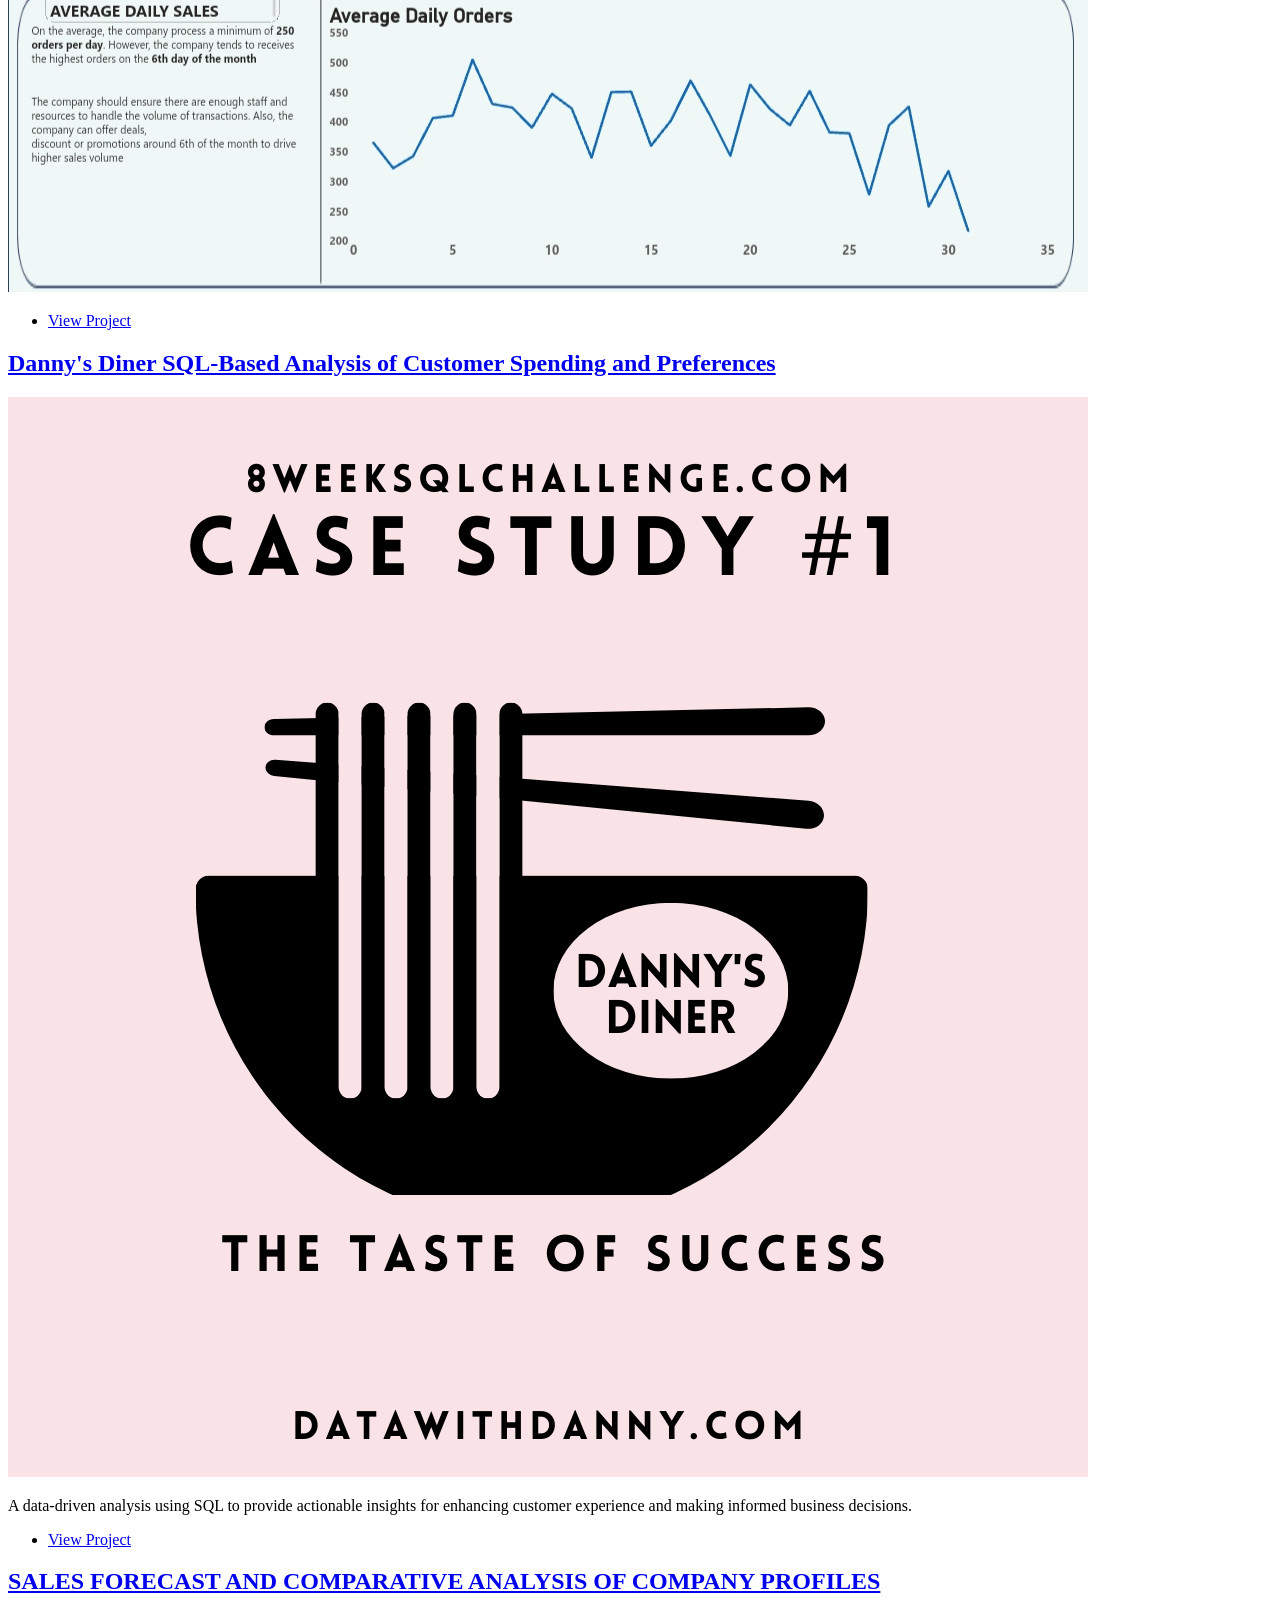
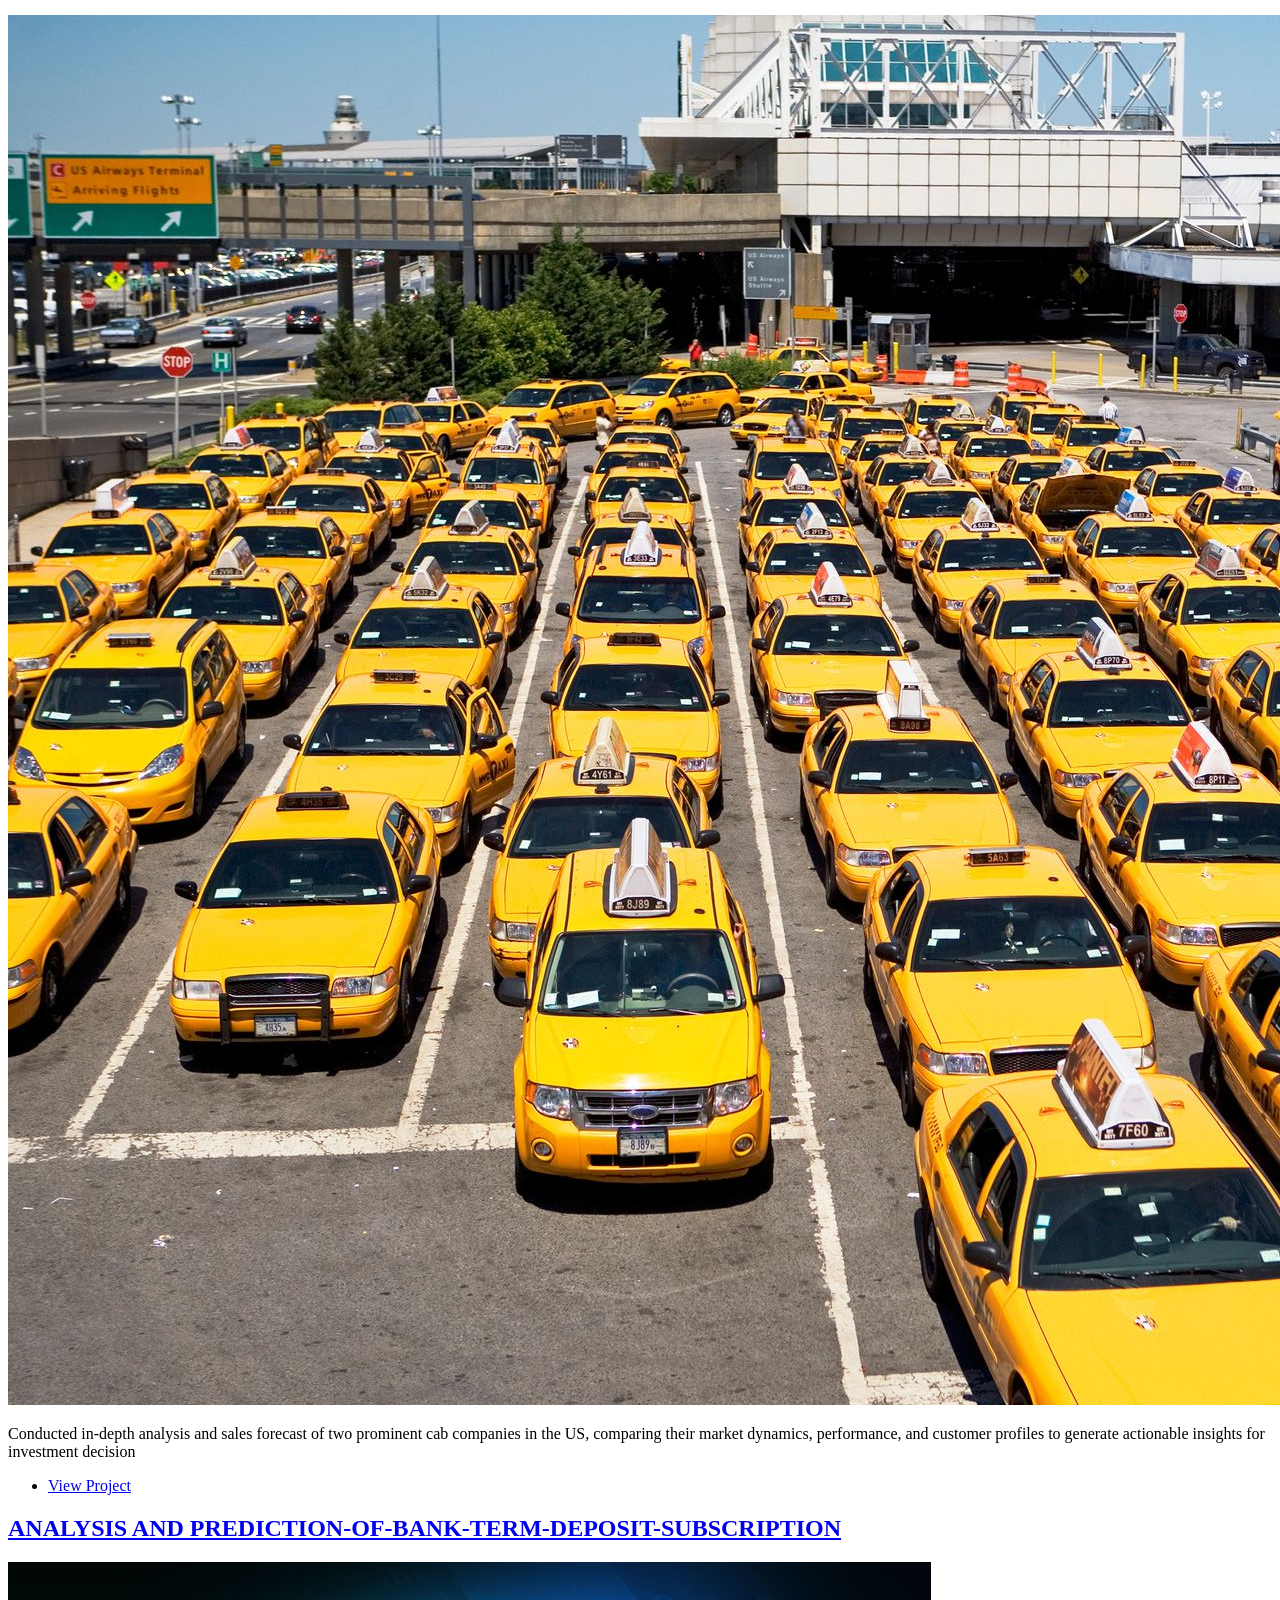
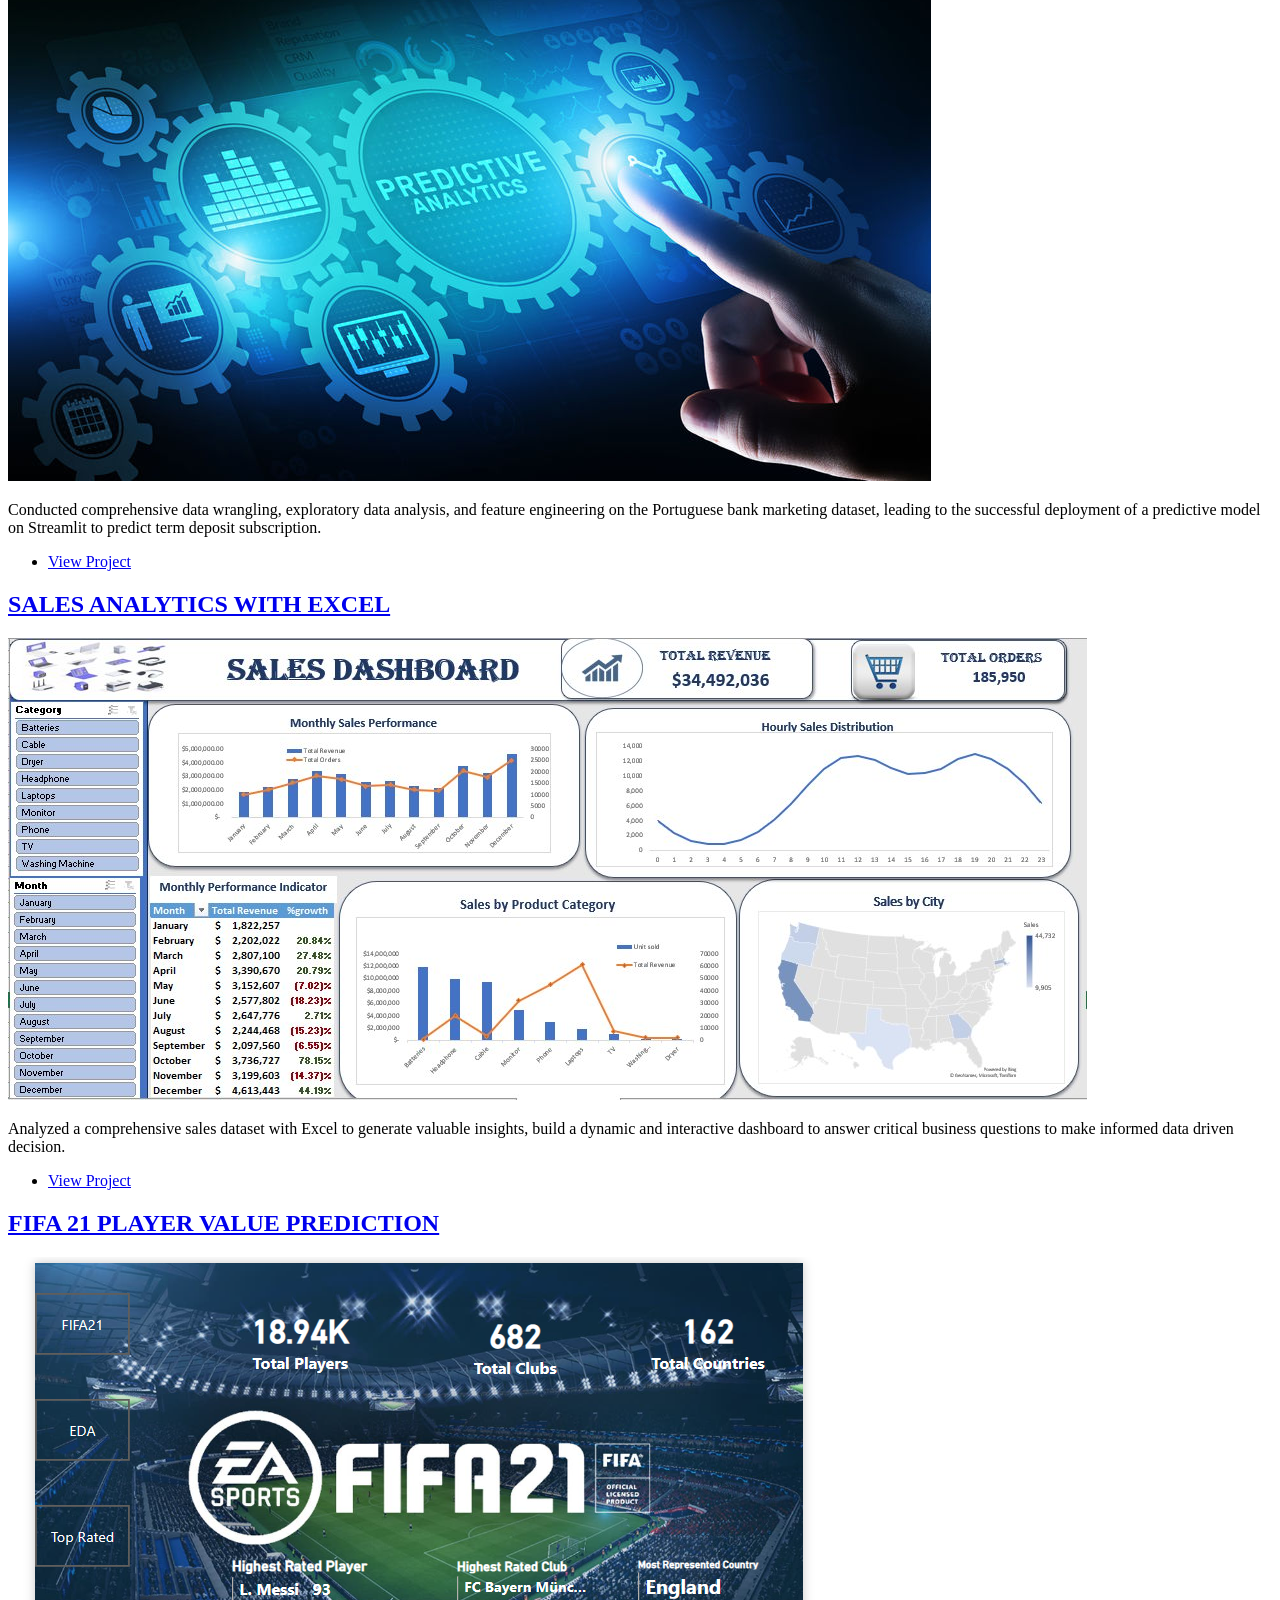
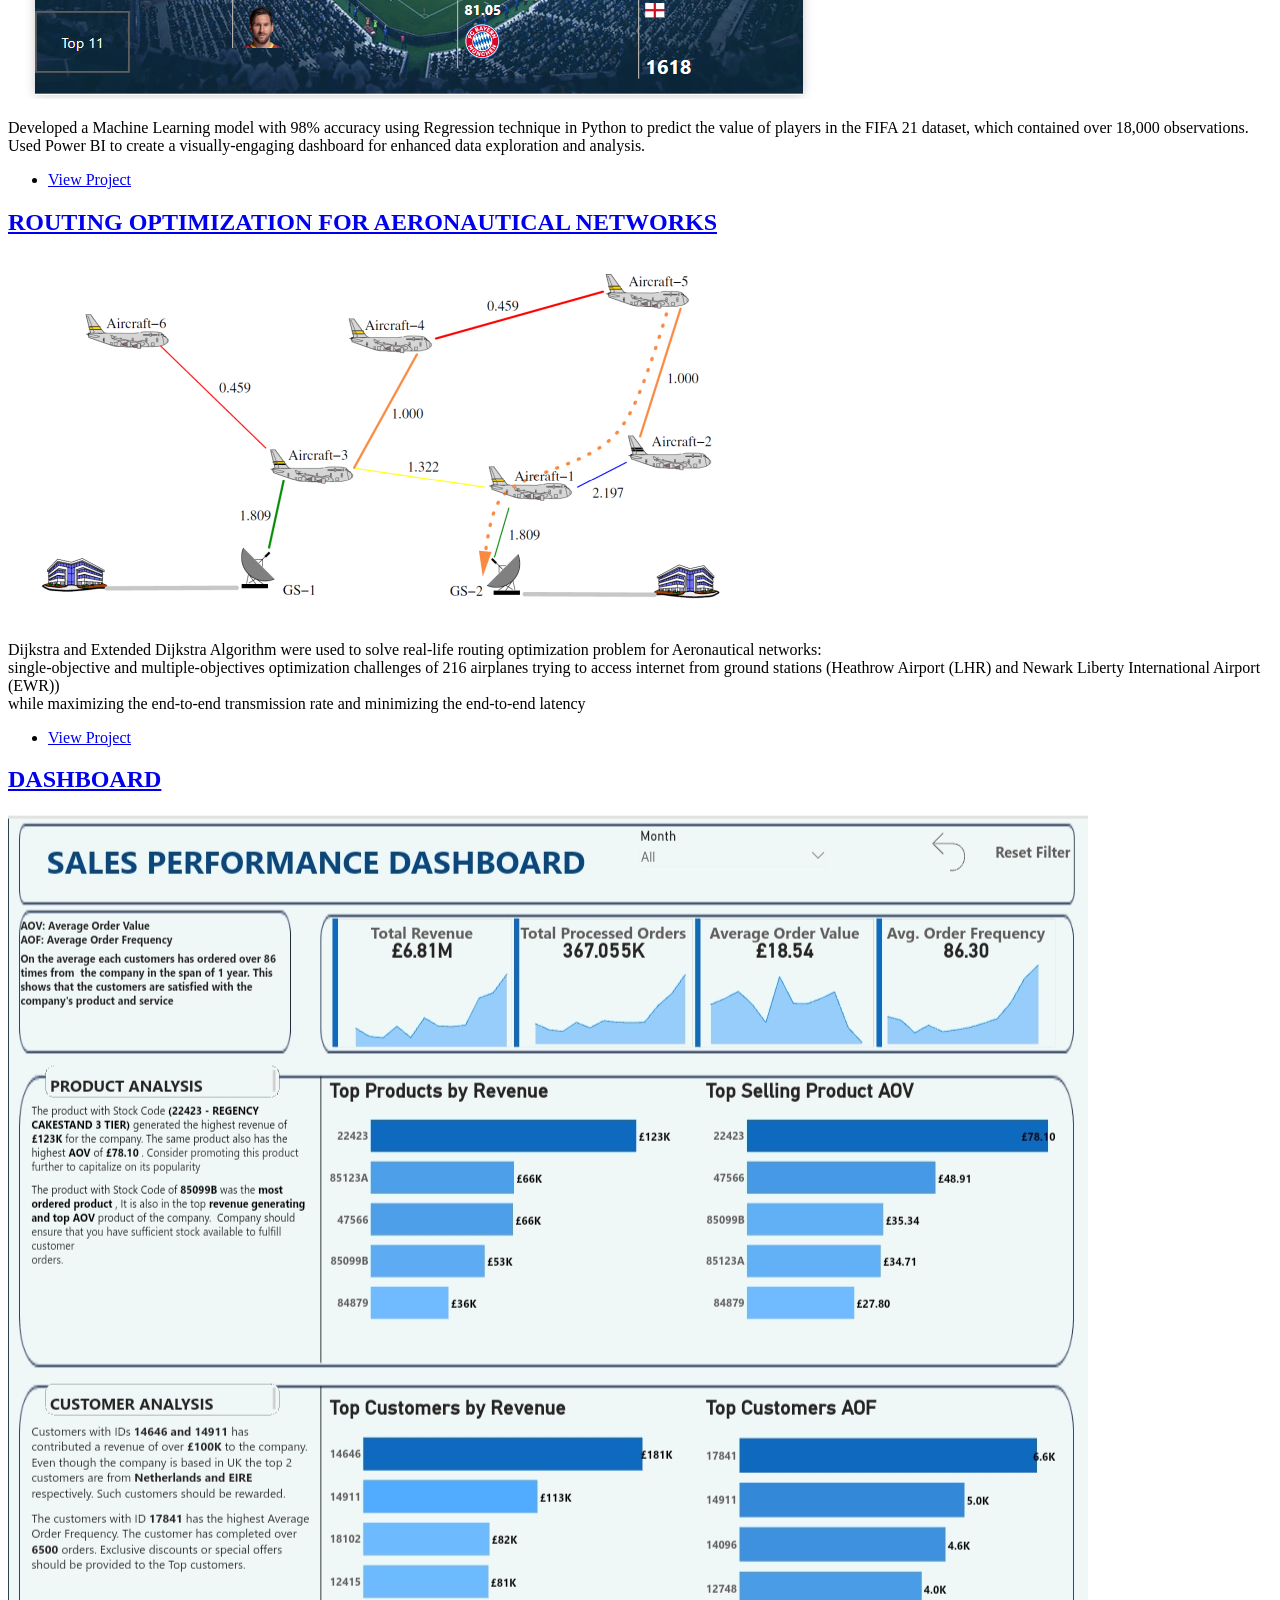
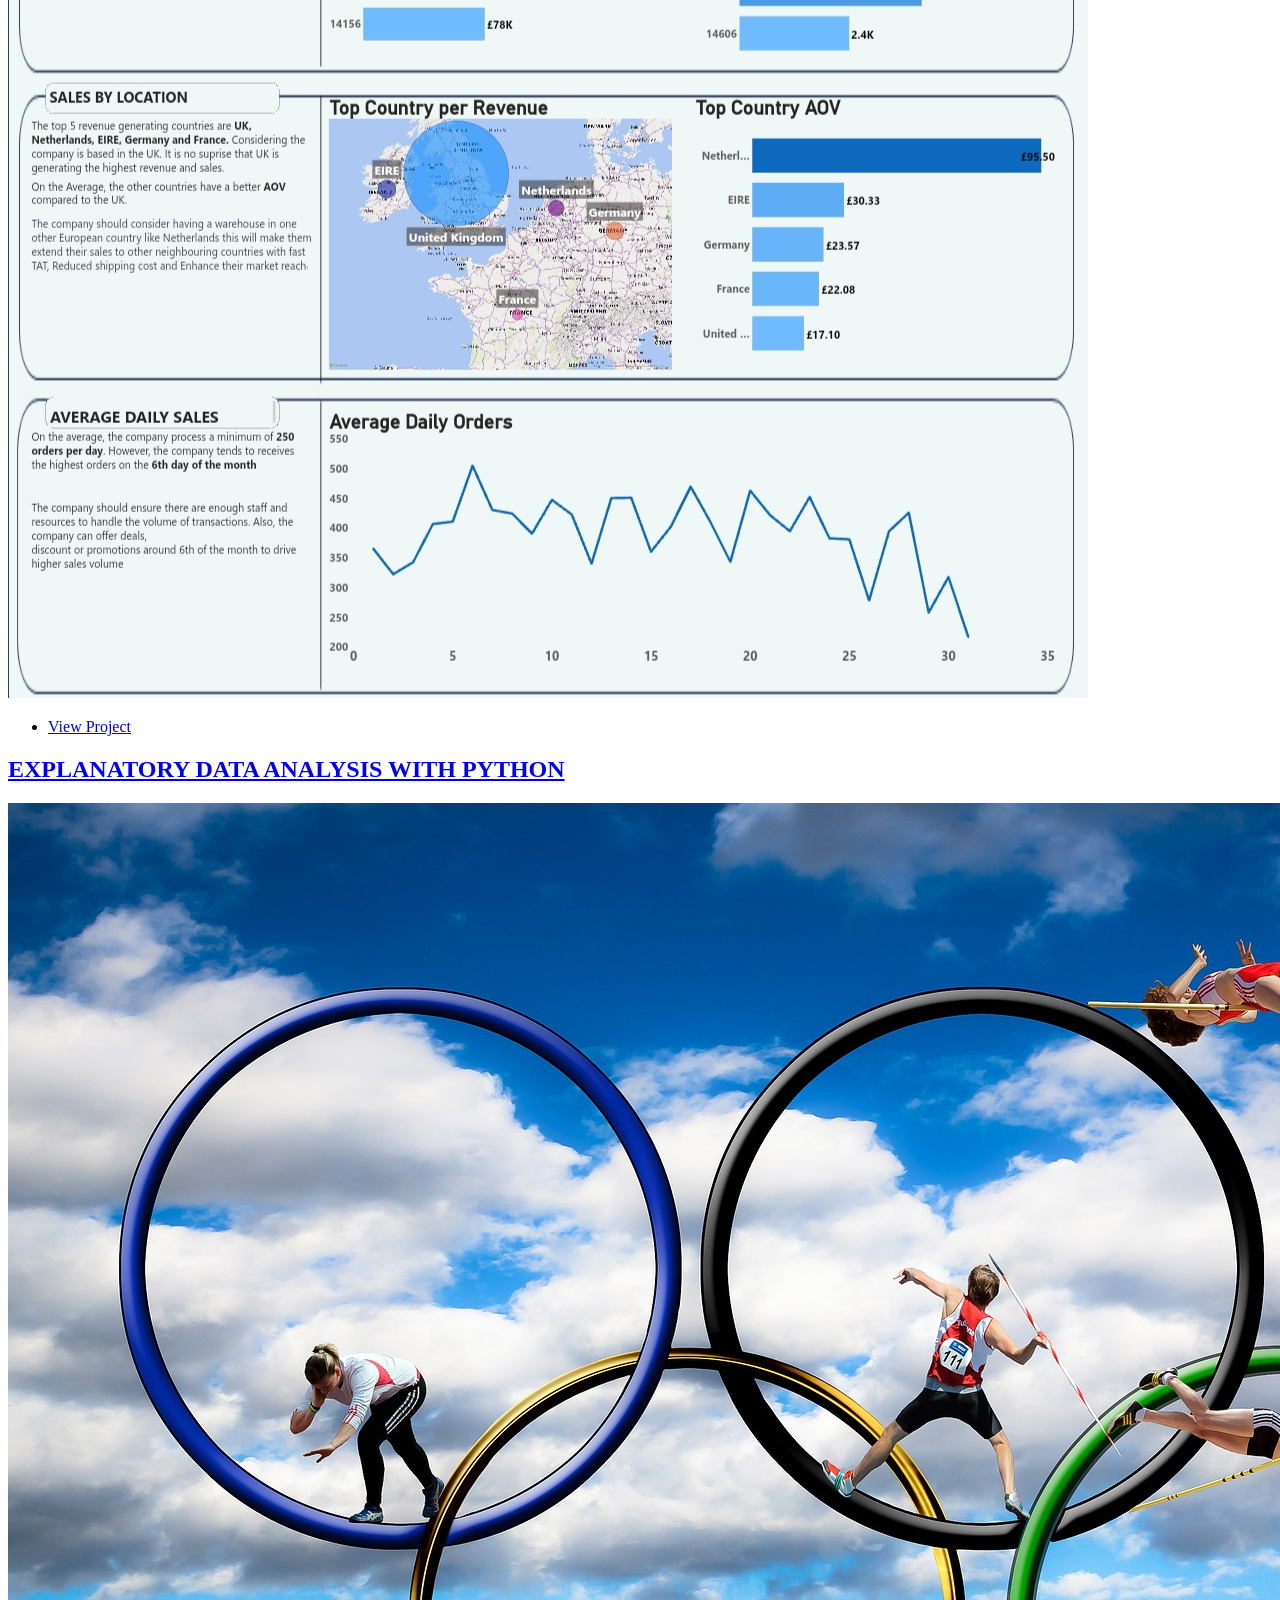
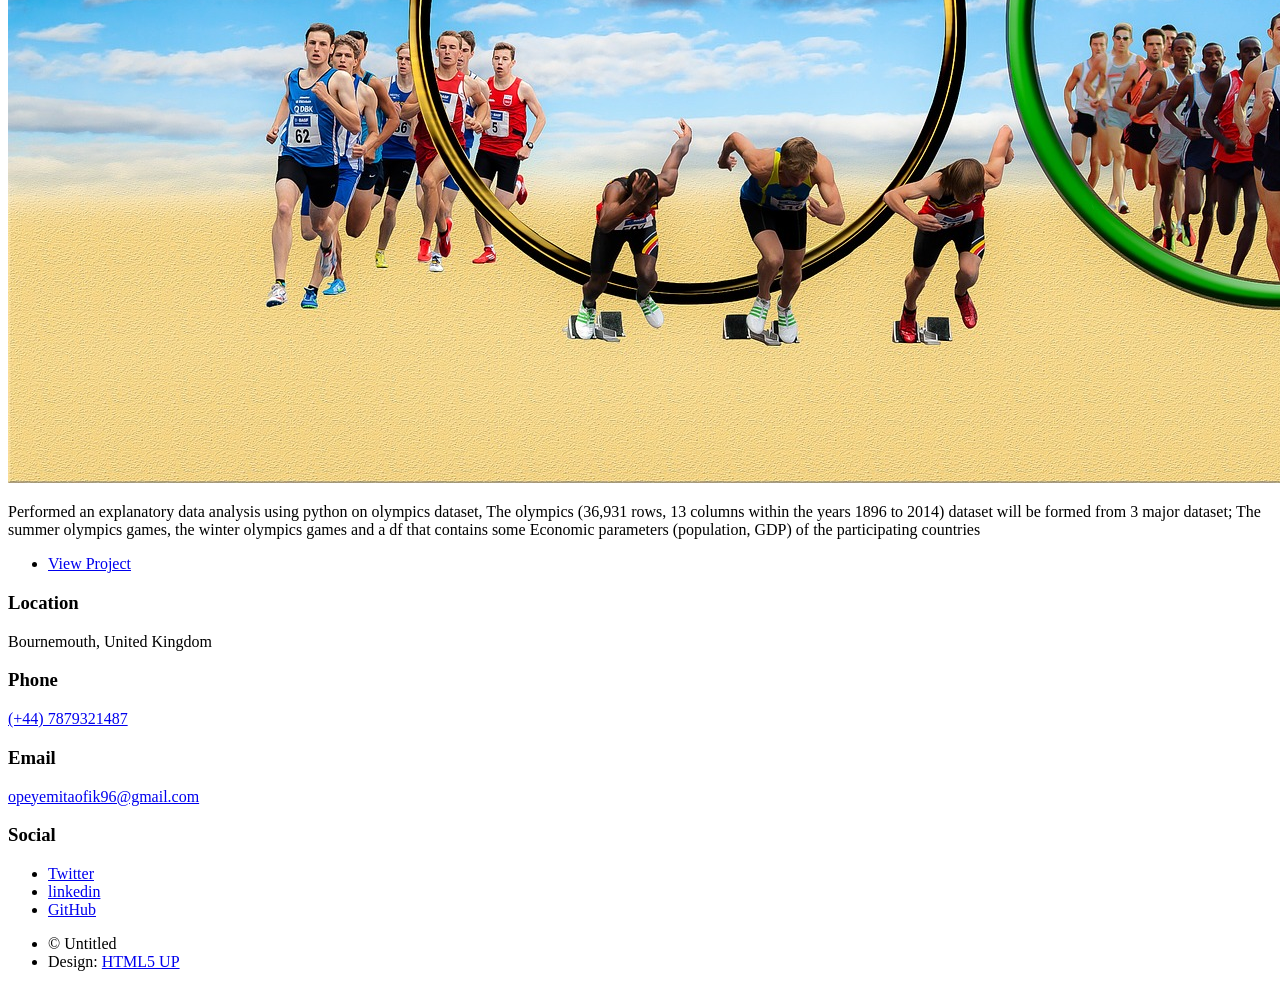
==== commit cb98809a: "Add files via upload" ====
--- a/MASSIVELY HTML/index.html
+++ b/MASSIVELY HTML/index.html
@@ -58,7 +58,7 @@
 									<p>Performed an End-to-End data analytics process building a robust pipeline for data cleaning, integration, and visualization, culminating in an insightful business/sales dashboard that offers performance summary and 
 										actionable insights for growth</p>
 								</header>
-								<a href="https://github.com/Taofik06/Leveraging-Data-Driven-Insights-for-E-commerce-Growth/blob/main/Leveraging%20Data-Driven%20Insights%20for%20E-commerce%20Growth.ipynb" class="image main"><img src="Sales_Dash.jpg" alt="" /></a>
+								<a href="https://github.com/Taofik06/Leveraging-Data-Driven-Insights-for-E-commerce-Growth/blob/main/Leveraging%20Data-Driven%20Insights%20for%20E-commerce%20Growth.ipynb" class="image main"><img src="images/Sales_Dash.jpg" alt="" /></a>
 								<ul class="actions special">
 									<li><a href="https://github.com/Taofik06/Leveraging-Data-Driven-Insights-for-E-commerce-Growth/blob/main/Leveraging%20Data-Driven%20Insights%20for%20E-commerce%20Growth.ipynb" class="button large">View Project</a></li>
 								</ul>
@@ -67,15 +67,26 @@
 						<!-- Posts -->
 							<section class="posts">
 								
-								<article class="post featured">
-									<header class="major">
-										<span class="date"></span>
+								<article>
+									<header>
+										<h2><a href="https://github.com/Taofik06/Danny-s-Diner-SQL-Based-Analysis-of-Customer-Spending-and-Preferences/tree/main">Danny's Diner SQL-Based Analysis of Customer Spending and Preferences<br />
+										</a></h2>
+									</header>
+									<a href="https://github.com/Taofik06/Danny-s-Diner-SQL-Based-Analysis-of-Customer-Spending-and-Preferences/tree/main" class="image main"><img src="images/Danny's Diner.png" alt="" /></a>
+									<p>A data-driven analysis using SQL to provide actionable insights for enhancing customer experience and making informed business decisions.</p>
+									<ul class="actions special">
+										<li><a href="https://github.com/Taofik06/Danny-s-Diner-SQL-Based-Analysis-of-Customer-Spending-and-Preferences/tree/main" class="button large">View Project</a></li>
+									</ul>
+								</article>
+
+								<article>
+									<header>
 										<h2><a href="https://github.com/Taofik06/Sales-Forecast-And-Comparative-Analysis/blob/main/Sales%20Forecast%20And%20Comparative%20Analysis%20of%20Company%20Profile.ipynb">SALES FORECAST AND COMPARATIVE ANALYSIS OF COMPANY PROFILES<br />
 										</a></h2>
-										<p>Conducted in-depth analysis and sales forecast of two prominent cab companies in the US, comparing their market dynamics, performance, and customer profiles 
-											to generate actionable insights for investment decision</p>
 									</header>
 									<a href="https://github.com/Taofik06/Sales-Forecast-And-Comparative-Analysis/blob/main/Sales%20Forecast%20And%20Comparative%20Analysis%20of%20Company%20Profile.ipynb" class="image main"><img src="images/Cab.jpg" alt="" /></a>
+									<p>Conducted in-depth analysis and sales forecast of two prominent cab companies in the US, comparing their market dynamics, performance, and customer profiles 
+										to generate actionable insights for investment decision</p>
 									<ul class="actions special">
 										<li><a href="https://github.com/Taofik06/Sales-Forecast-And-Comparative-Analysis/blob/main/Sales%20Forecast%20And%20Comparative%20Analysis%20of%20Company%20Profile.ipynb" class="button large">View Project</a></li>
 									</ul>
@@ -131,6 +142,18 @@
 										while maximizing the end-to-end transmission rate and minimizing the end-to-end latency</p>
 									<ul class="actions special">
 										<li><a href="https://github.com/Taofik06/Routing-Optimisation-for-Aeronautical-Networks/blob/main/RoutingOptimisation.ipynb" class="button">View Project</a></li>
+									</ul>
+								</article>
+
+								<article>
+									<header>
+										<h2><a href="https://app.powerbi.com/view?r=eyJrIjoiNDFjMDFkMmMtNTJiNi00M2NlLTg0ZmYtMDNmMjI2NzZiY2I3IiwidCI6ImQwNDU3ZGRiLTJmYTUtNGM1Mi05YmUzLTJhMzIzYTAxZjRhMiJ9">DASHBOARD<br />
+										</a></h2>
+									</header>
+									<a href="https://app.powerbi.com/view?r=eyJrIjoiNDFjMDFkMmMtNTJiNi00M2NlLTg0ZmYtMDNmMjI2NzZiY2I3IiwidCI6ImQwNDU3ZGRiLTJmYTUtNGM1Mi05YmUzLTJhMzIzYTAxZjRhMiJ9" class="image fit"><img src="images/Sales_Dash.jpg" alt="" /></a>
+									<p></p>
+									<ul class="actions special">
+										<li><a href="https://app.powerbi.com/view?r=eyJrIjoiNDFjMDFkMmMtNTJiNi00M2NlLTg0ZmYtMDNmMjI2NzZiY2I3IiwidCI6ImQwNDU3ZGRiLTJmYTUtNGM1Mi05YmUzLTJhMzIzYTAxZjRhMiJ9" class="button">View Project</a></li>
 									</ul>
 								</article>
 
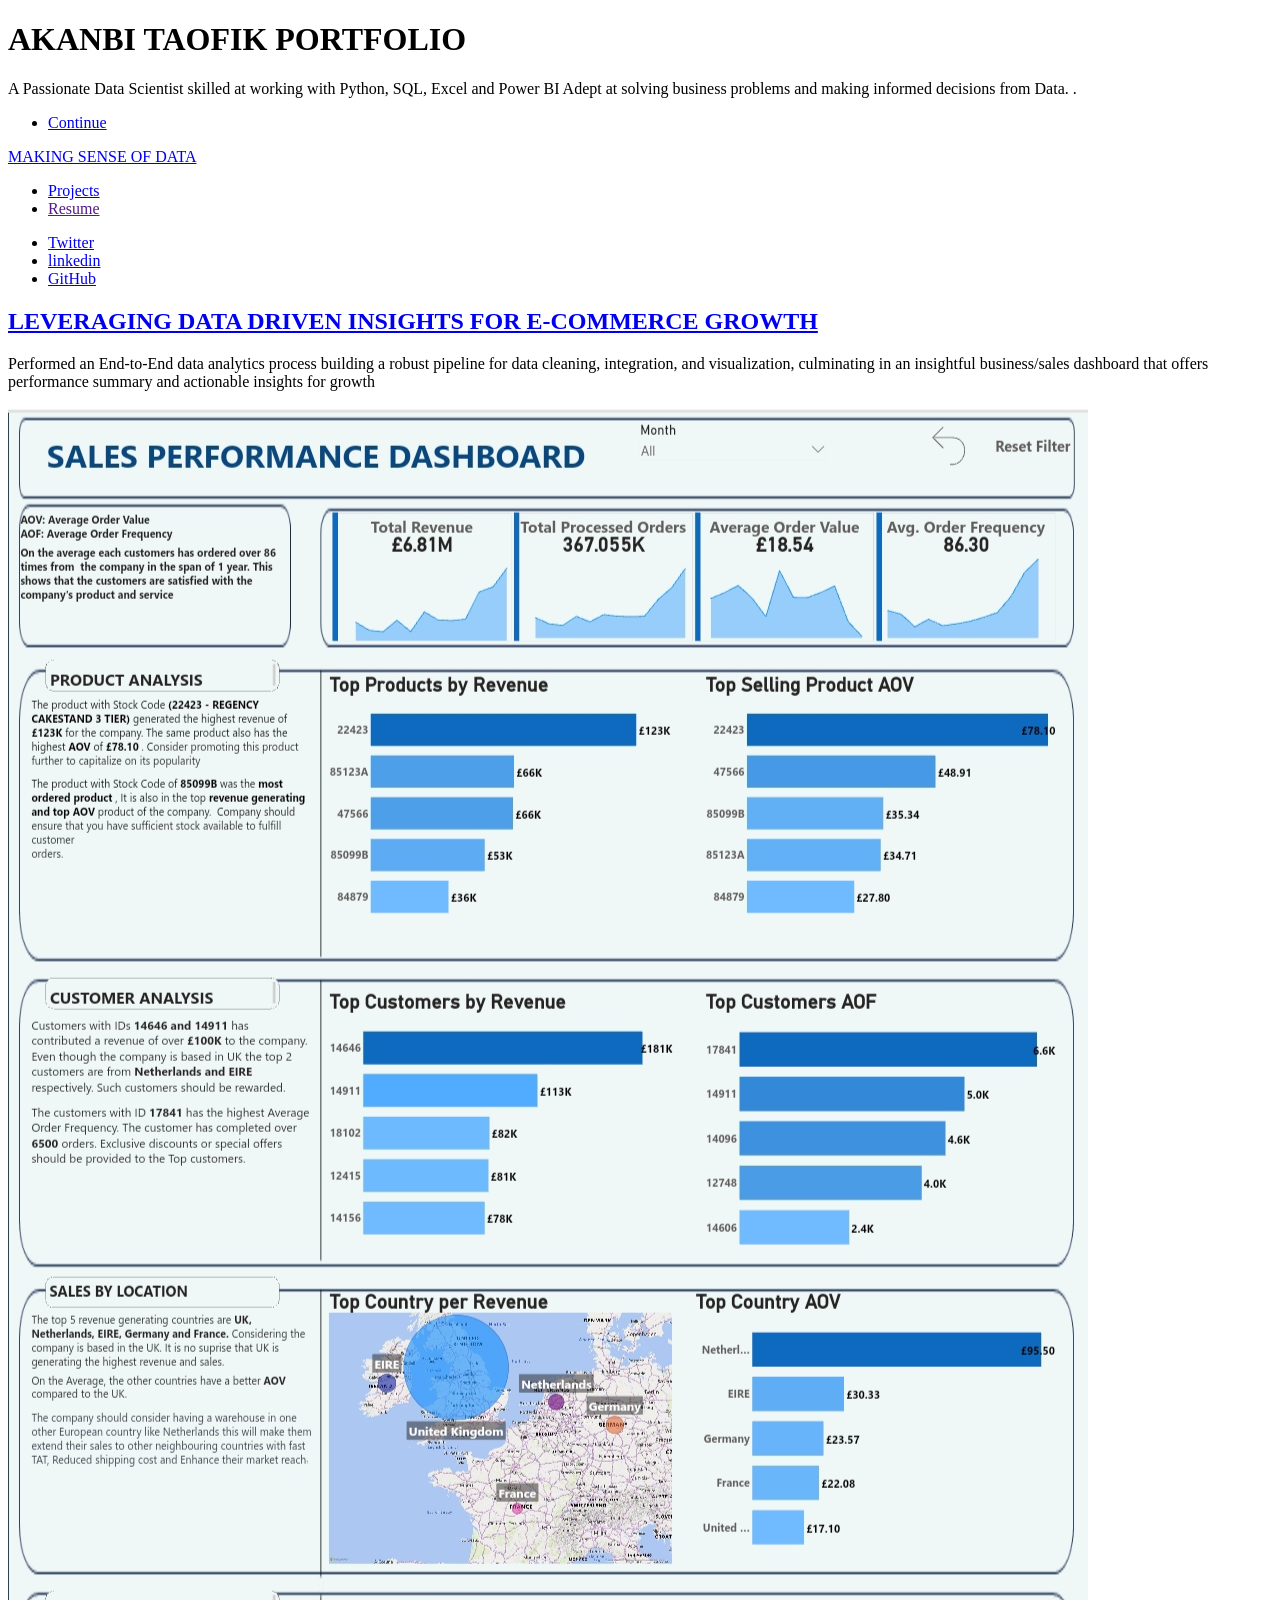
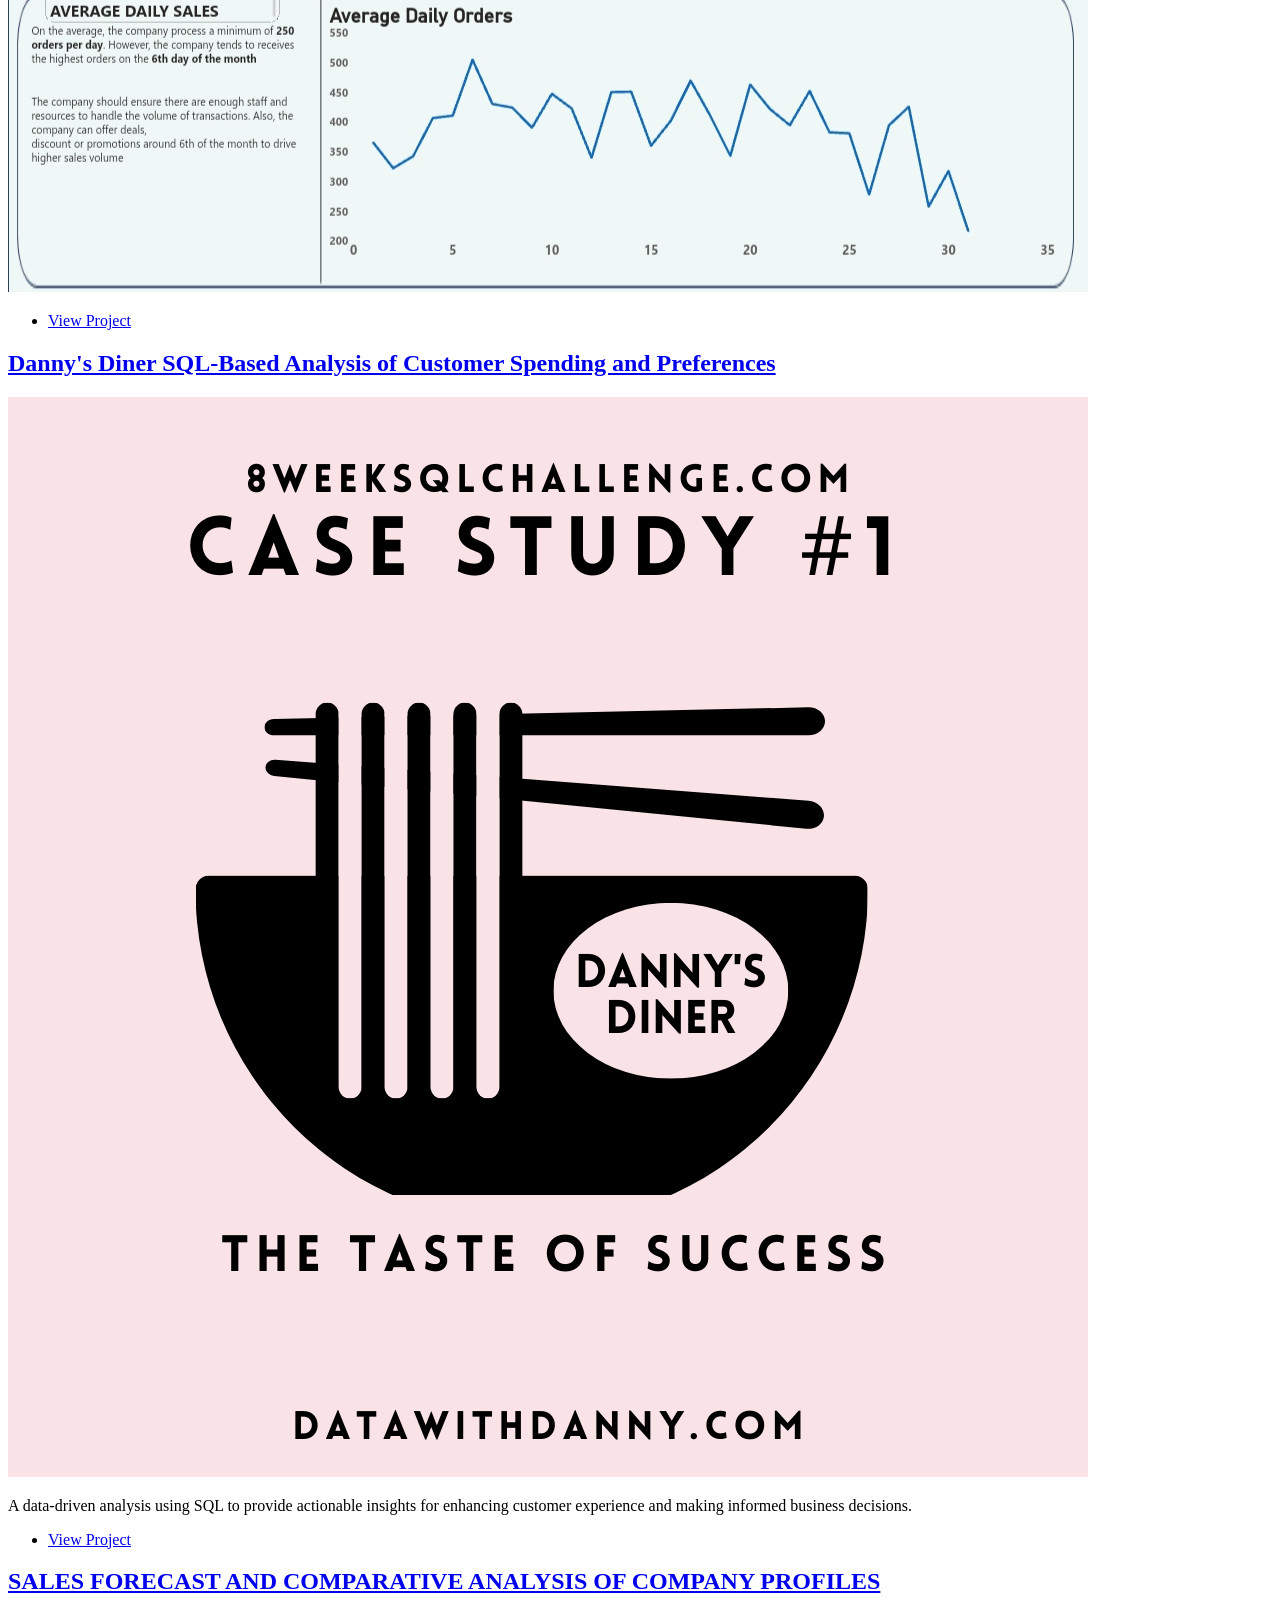
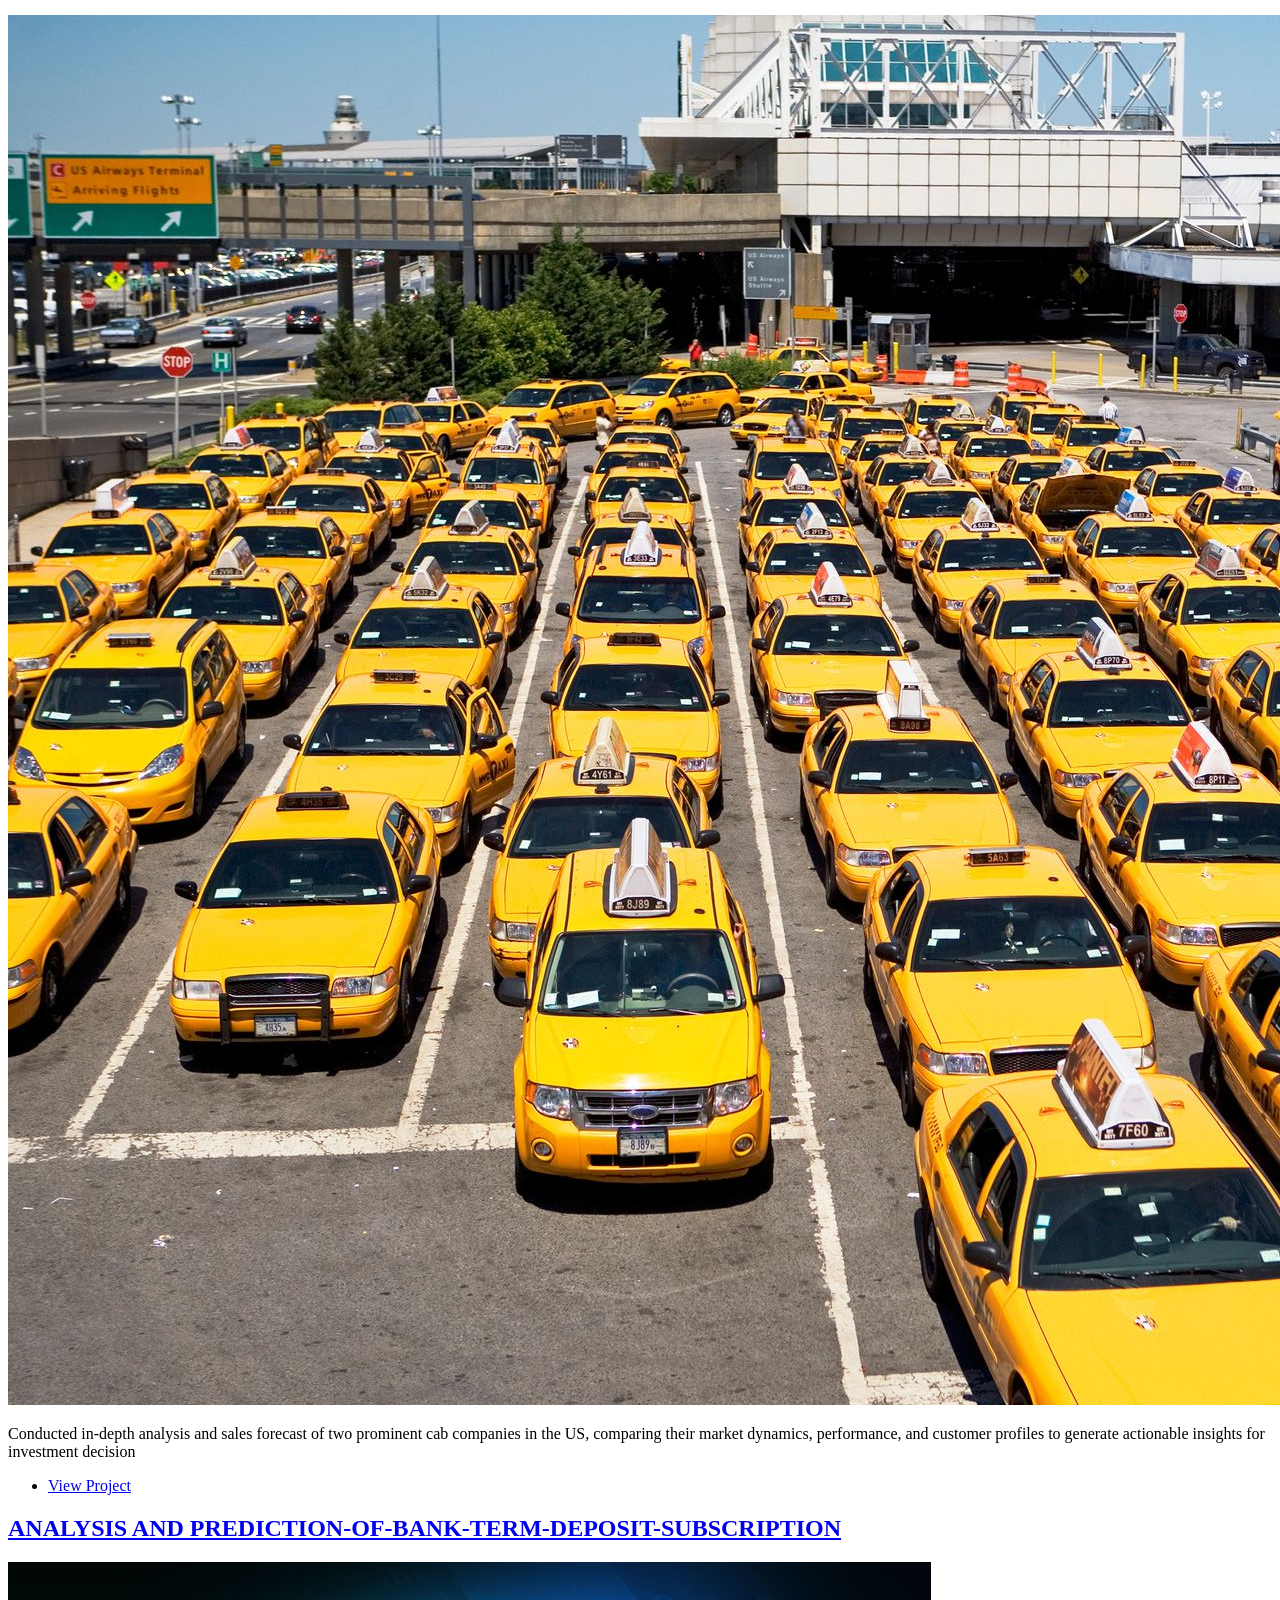
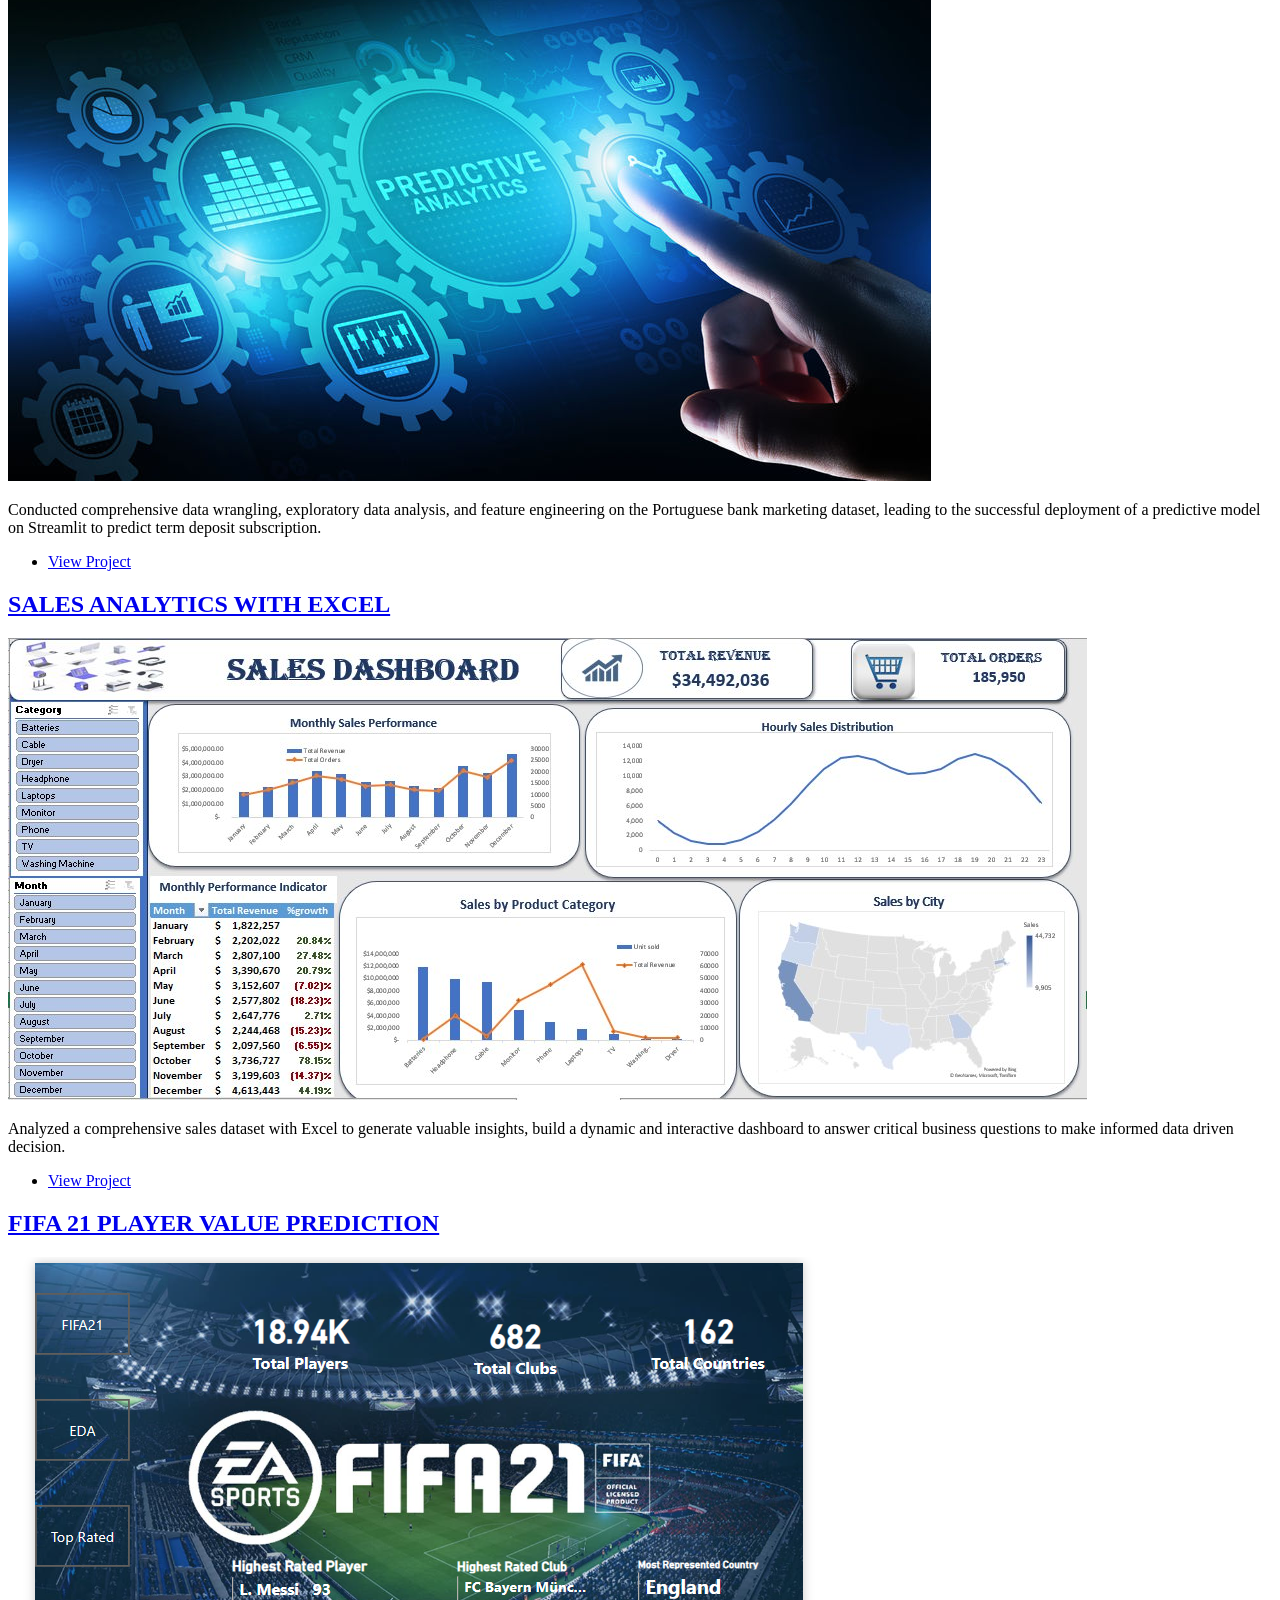
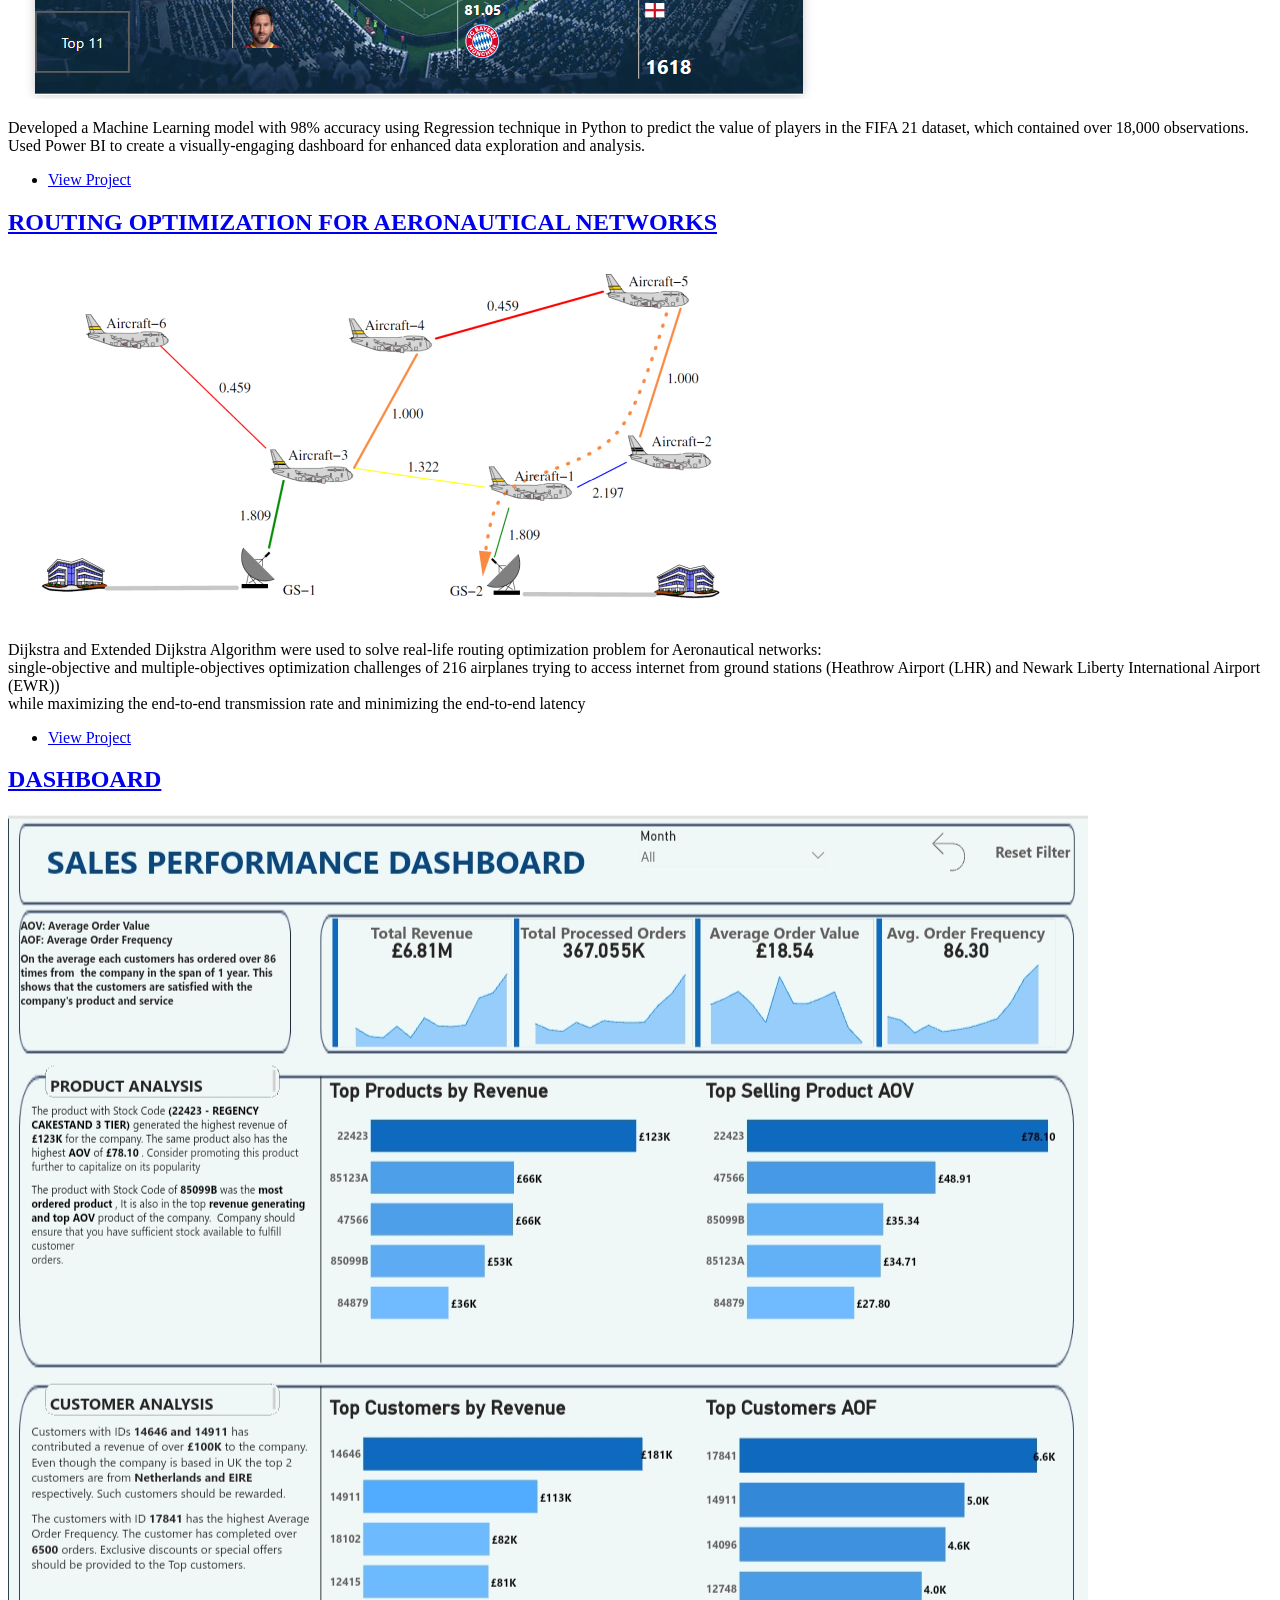
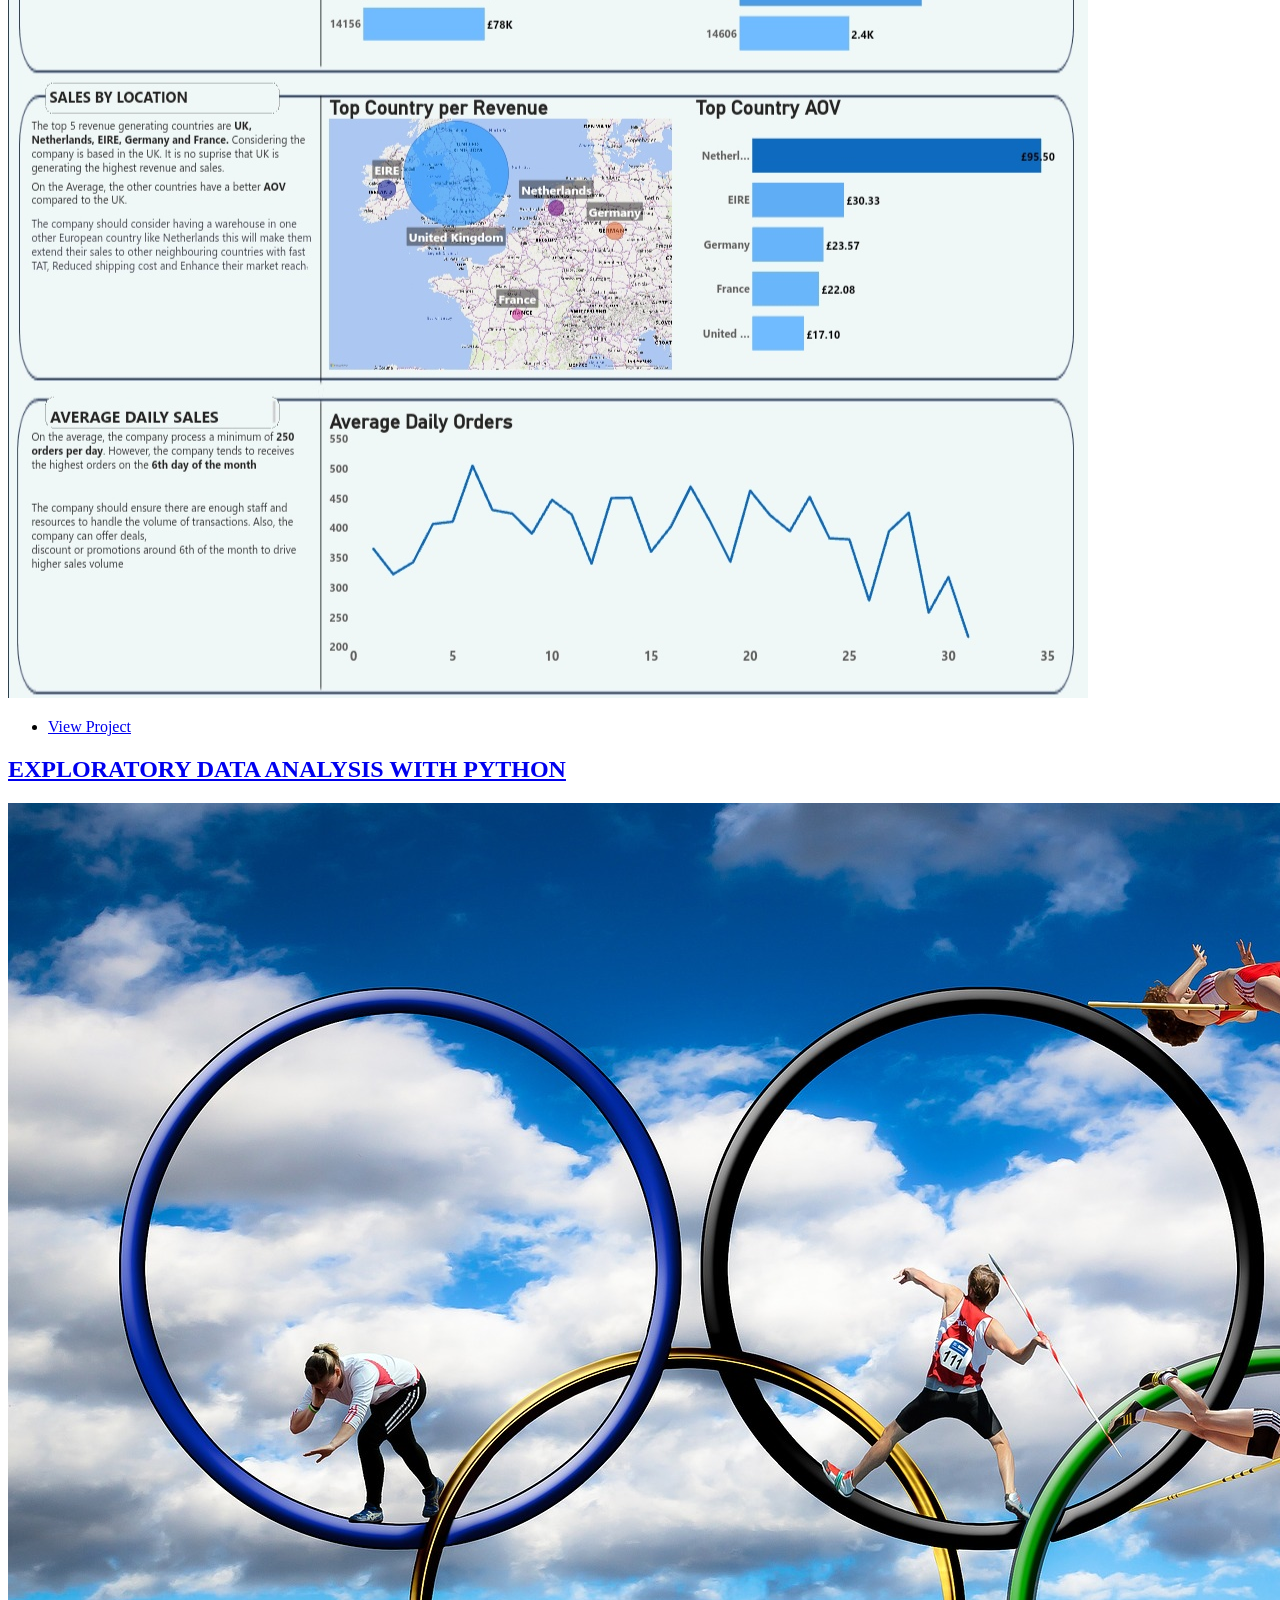
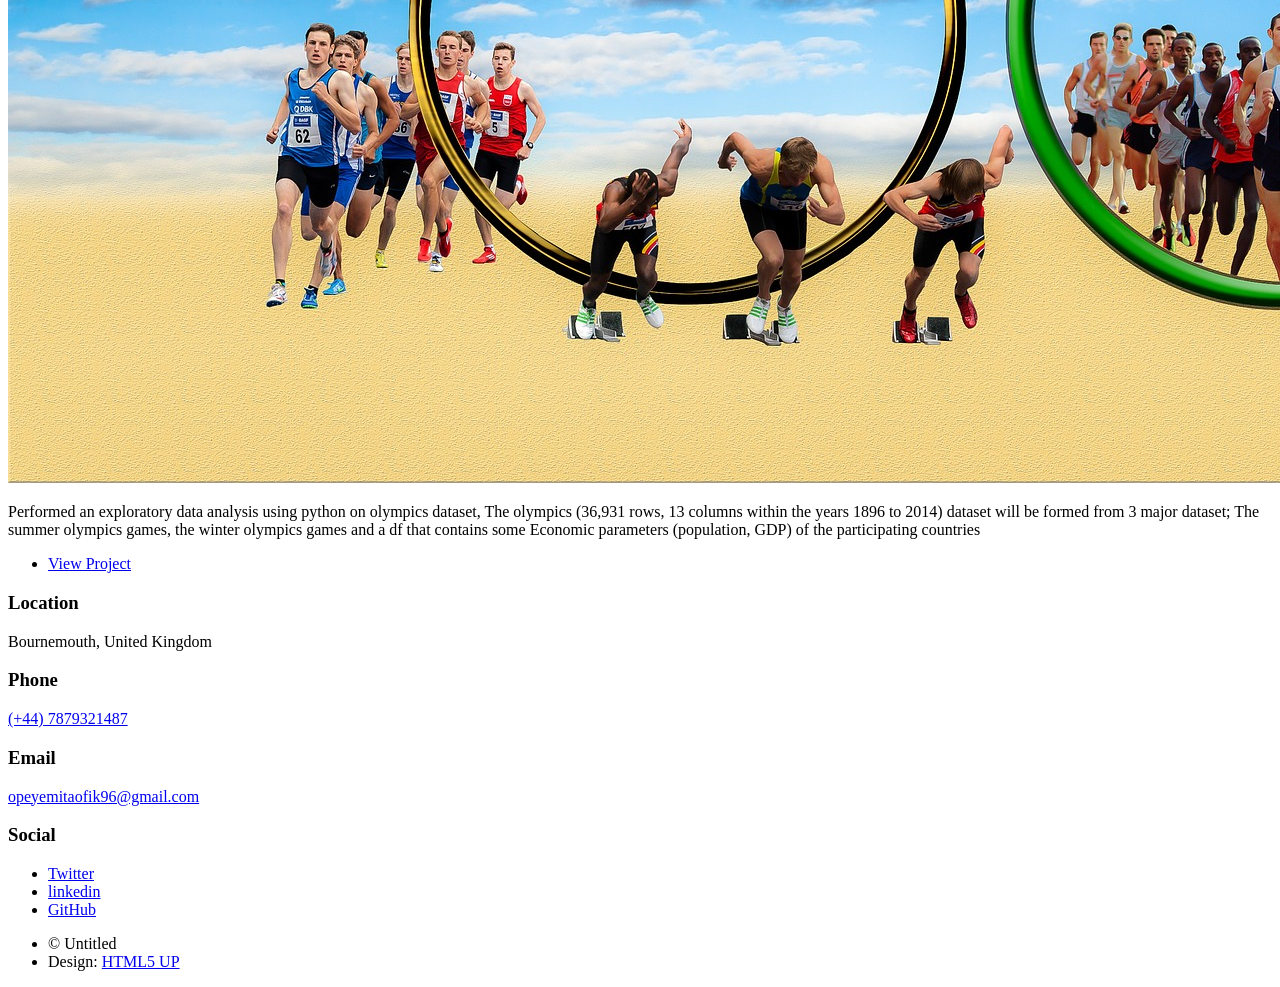
==== commit 5de3d5d3: "Add files via upload" ====
--- a/MASSIVELY HTML/index.html
+++ b/MASSIVELY HTML/index.html
@@ -159,14 +159,14 @@
 
 								<article>
 									<header>
-										<h2><a href="https://github.com/Taofik06/Explanatory_Data_Analysis/blob/main/EXPLANATORY%20DATA%20%20ANALYSIS.%20OLYMPICS%201896-2014%20DATASET.ipynb">EXPLANATORY DATA ANALYSIS WITH PYTHON<br />
-										</a></h2>
-									</header>
-									<a href="https://github.com/Taofik06/Explanatory_Data_Analysis/blob/main/EXPLANATORY%20DATA%20%20ANALYSIS.%20OLYMPICS%201896-2014%20DATASET.ipynb" class="image fit"><img src="images/Olympics.png" alt="" /></a>
-									<p>Performed an explanatory data analysis using python on olympics dataset, The olympics (36,931 rows, 13 columns within the years 1896 to 2014) dataset will be formed from 3 major dataset; 
+										<h2><a href="https://github.com/Taofik06/Exploratory_Data_Analysis/blob/main/EXPLORATORY%20DATA%20%20ANALYSIS.%20OLYMPICS%201896-2014%20DATASET.ipynb">EXPLORATORY DATA ANALYSIS WITH PYTHON<br />
+										</a></h2>
+									</header>
+									<a href="https://github.com/Taofik06/Exploratory_Data_Analysis/blob/main/EXPLORATORY%20DATA%20%20ANALYSIS.%20OLYMPICS%201896-2014%20DATASET.ipynb" class="image fit"><img src="images/Olympics.png" alt="" /></a>
+									<p>Performed an exploratory data analysis using python on olympics dataset, The olympics (36,931 rows, 13 columns within the years 1896 to 2014) dataset will be formed from 3 major dataset; 
 										The summer olympics games, the winter olympics games and a df that contains some Economic parameters (population, GDP) of the participating countries</p>
 									<ul class="actions special">
-										<li><a href="https://github.com/Taofik06/Explanatory_Data_Analysis/blob/main/EXPLANATORY%20DATA%20%20ANALYSIS.%20OLYMPICS%201896-2014%20DATASET.ipynb" class="button">View Project</a></li>
+										<li><a href="hhttps://github.com/Taofik06/Exploratory_Data_Analysis/blob/main/EXPLORATORY%20DATA%20%20ANALYSIS.%20OLYMPICS%201896-2014%20DATASET.ipynb" class="button">View Project</a></li>
 									</ul>
 								</article>
 
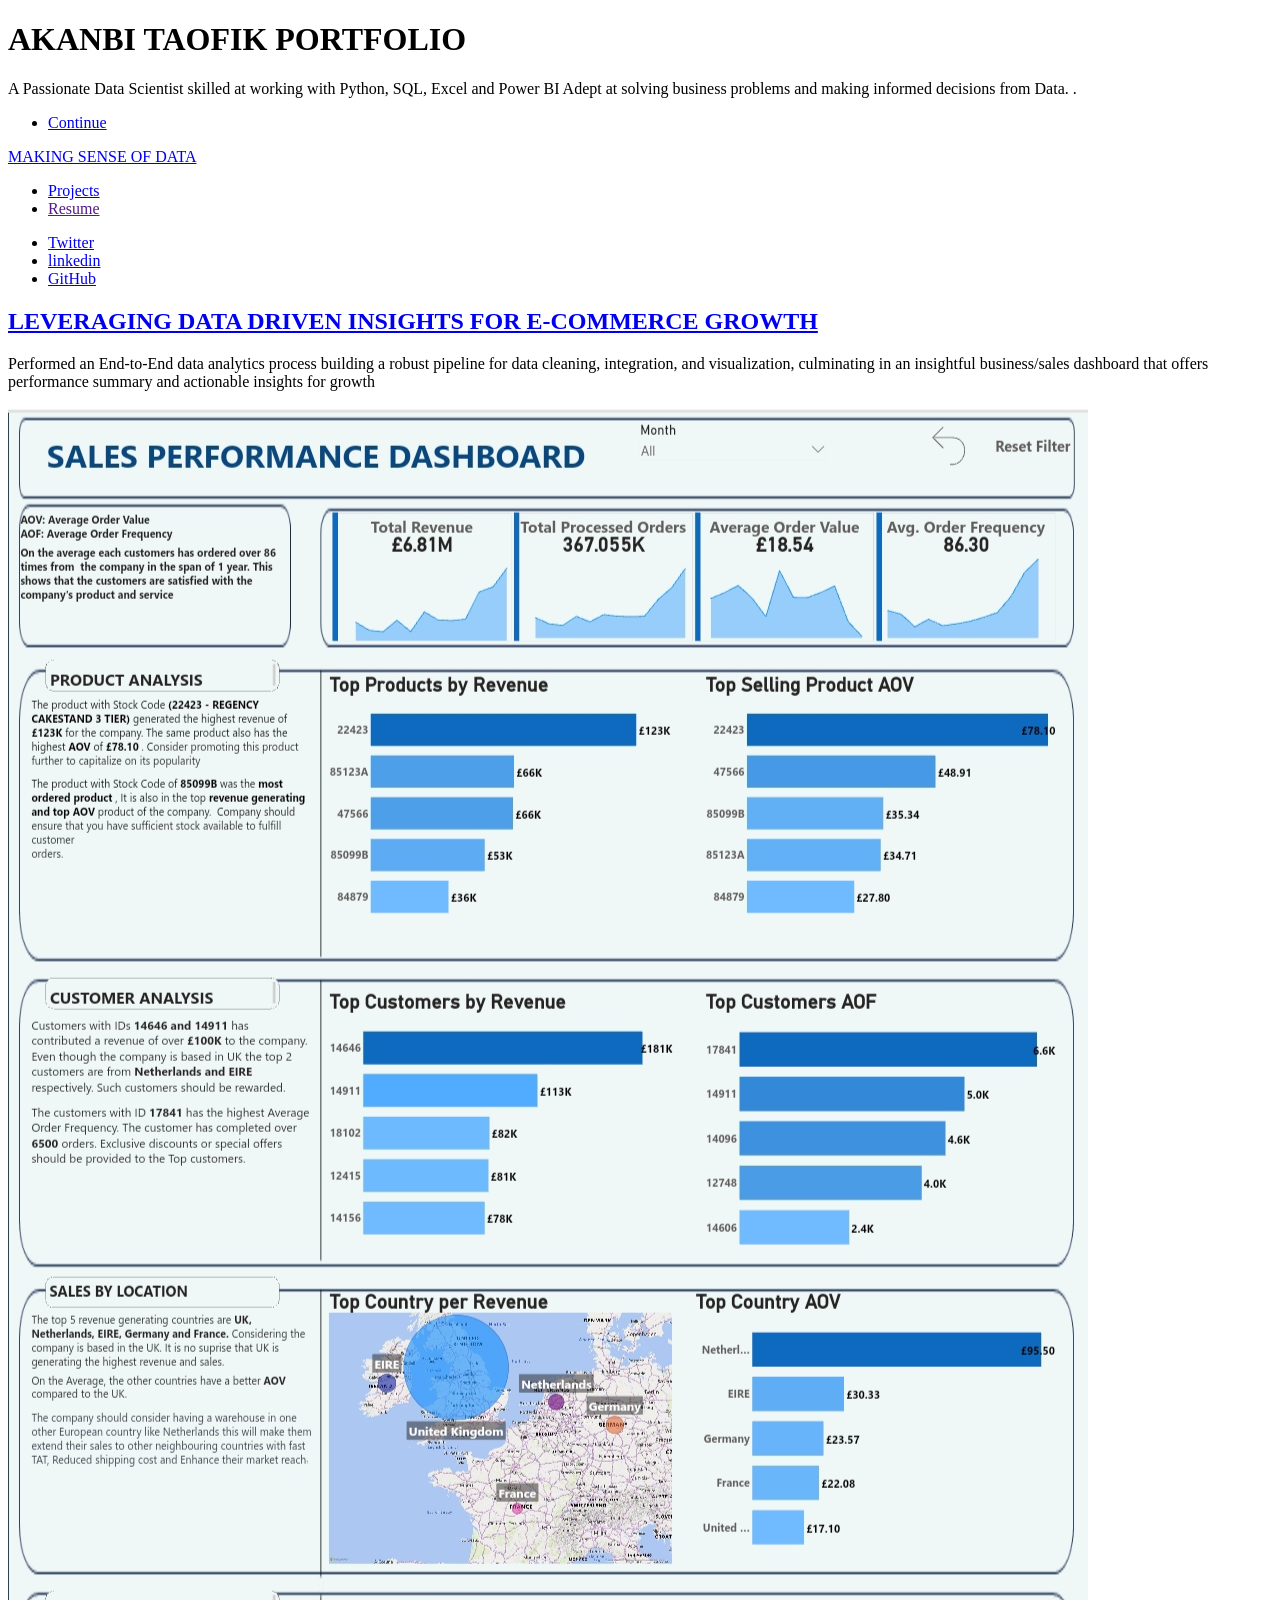
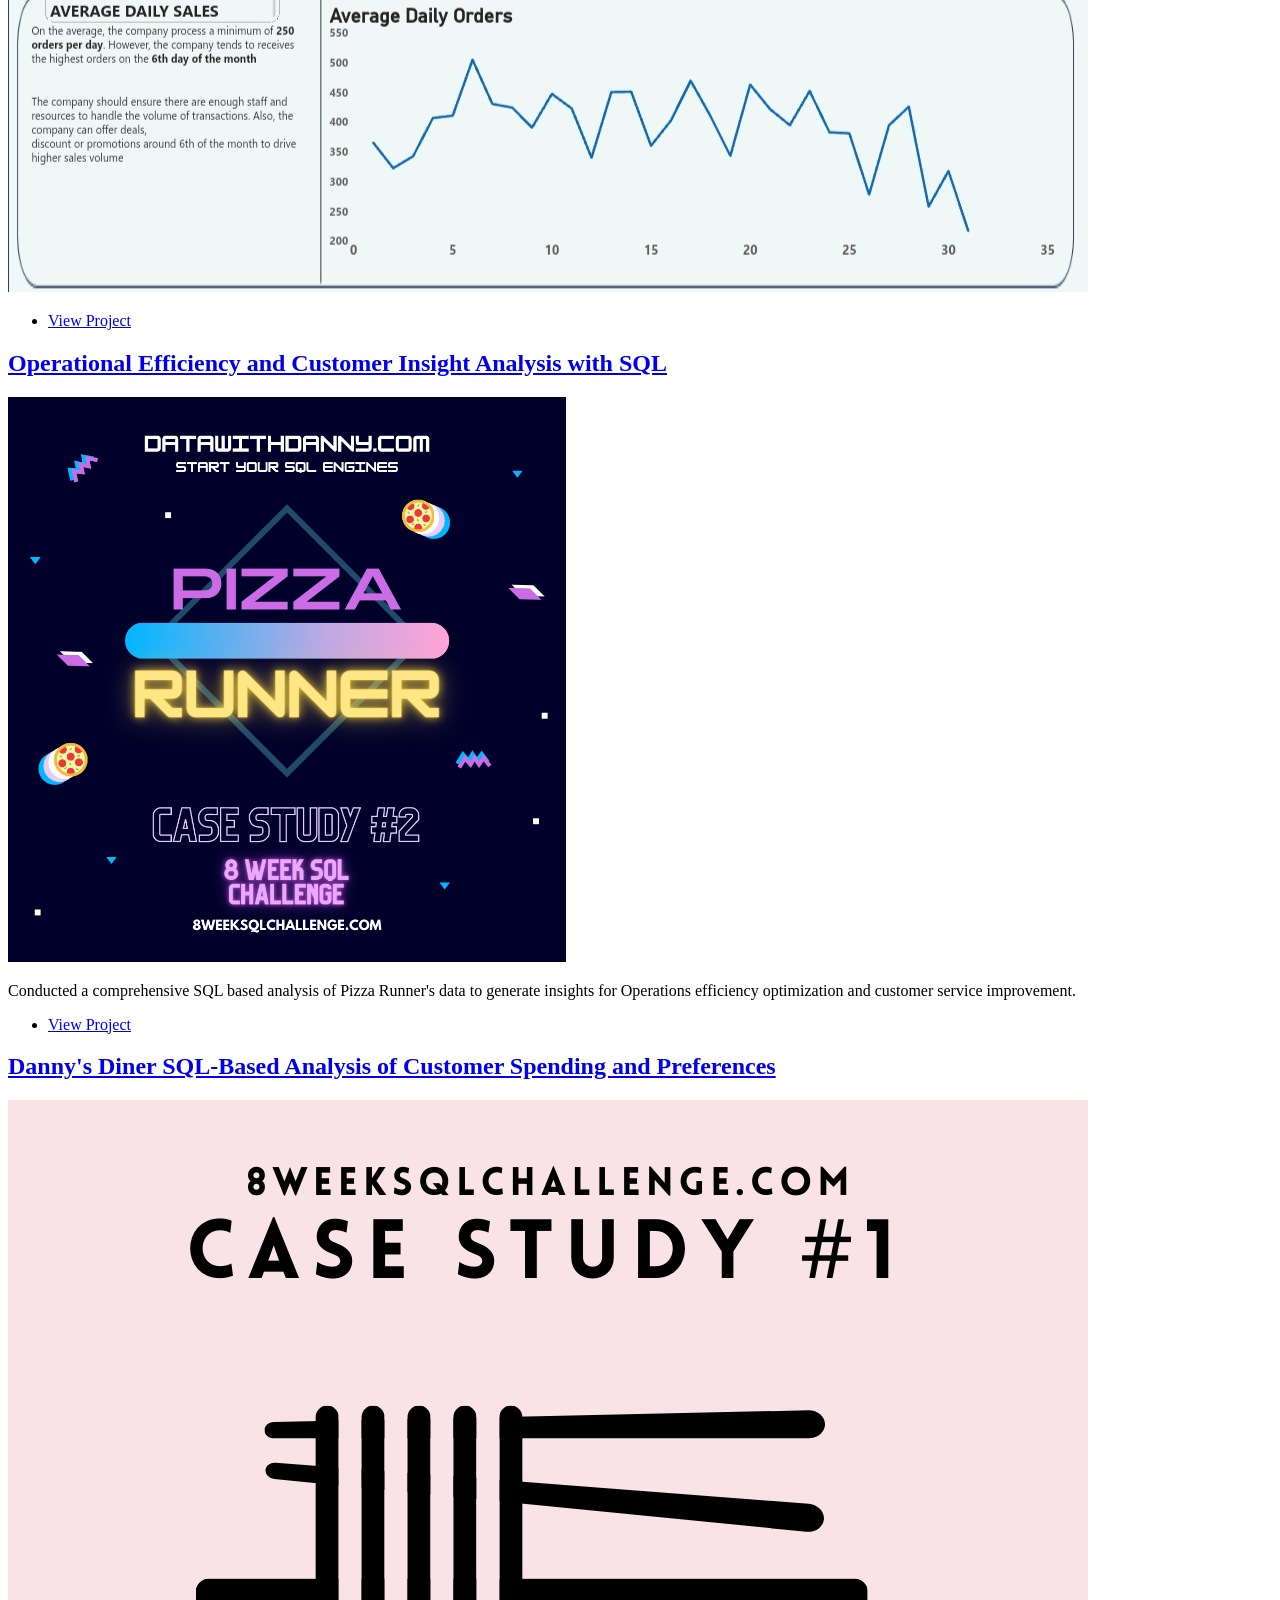
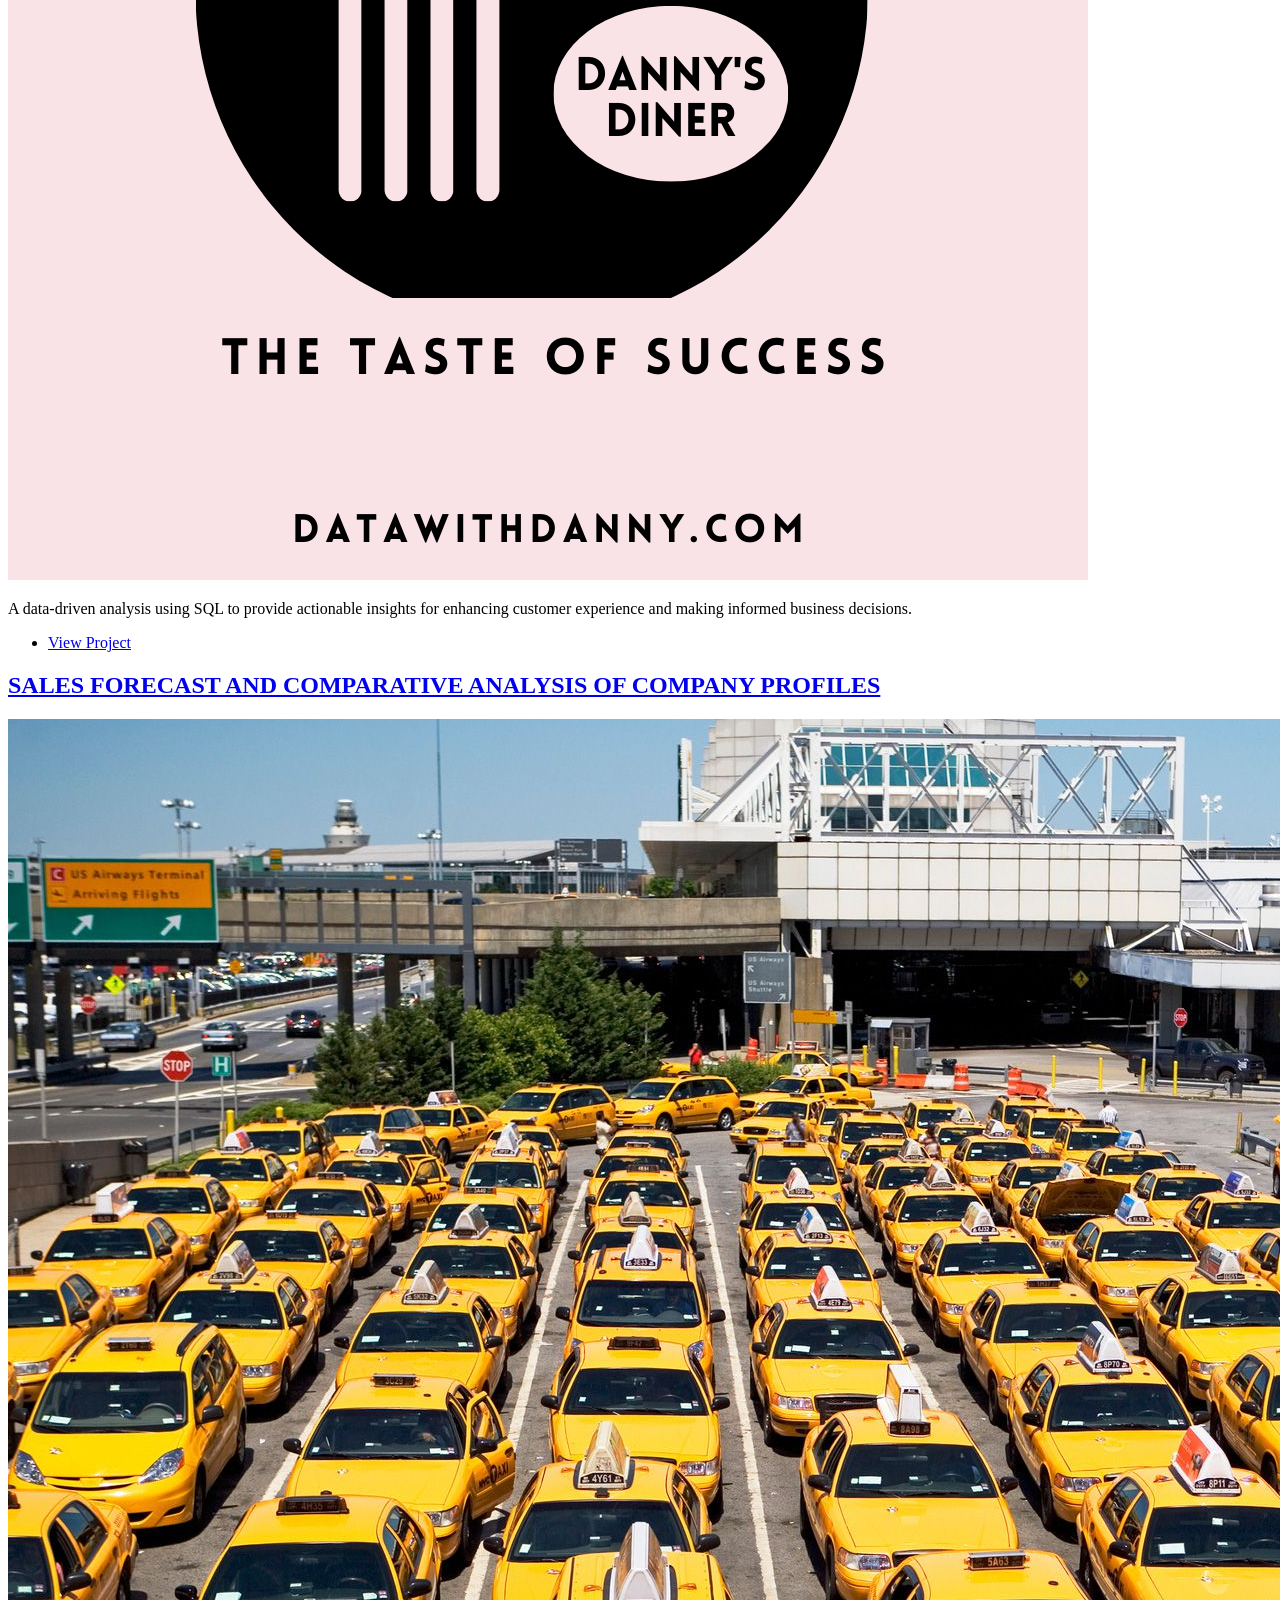
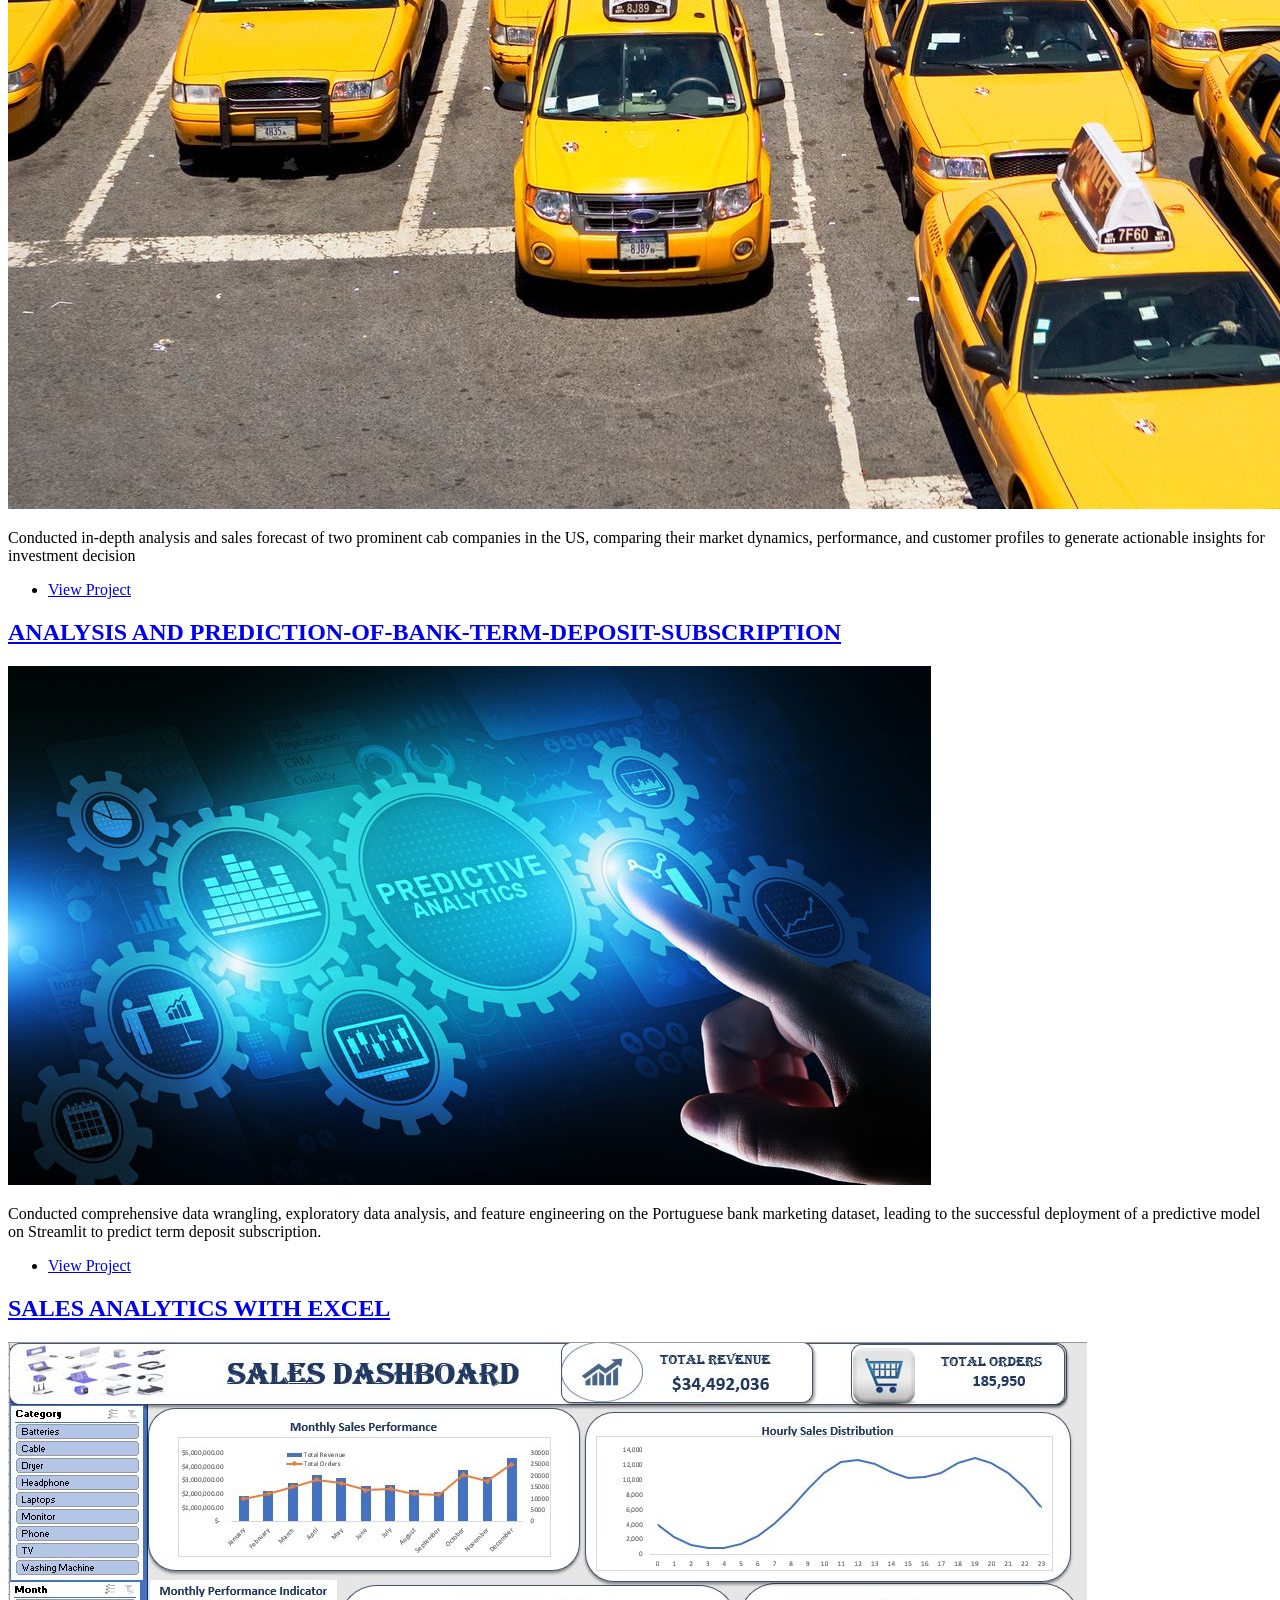
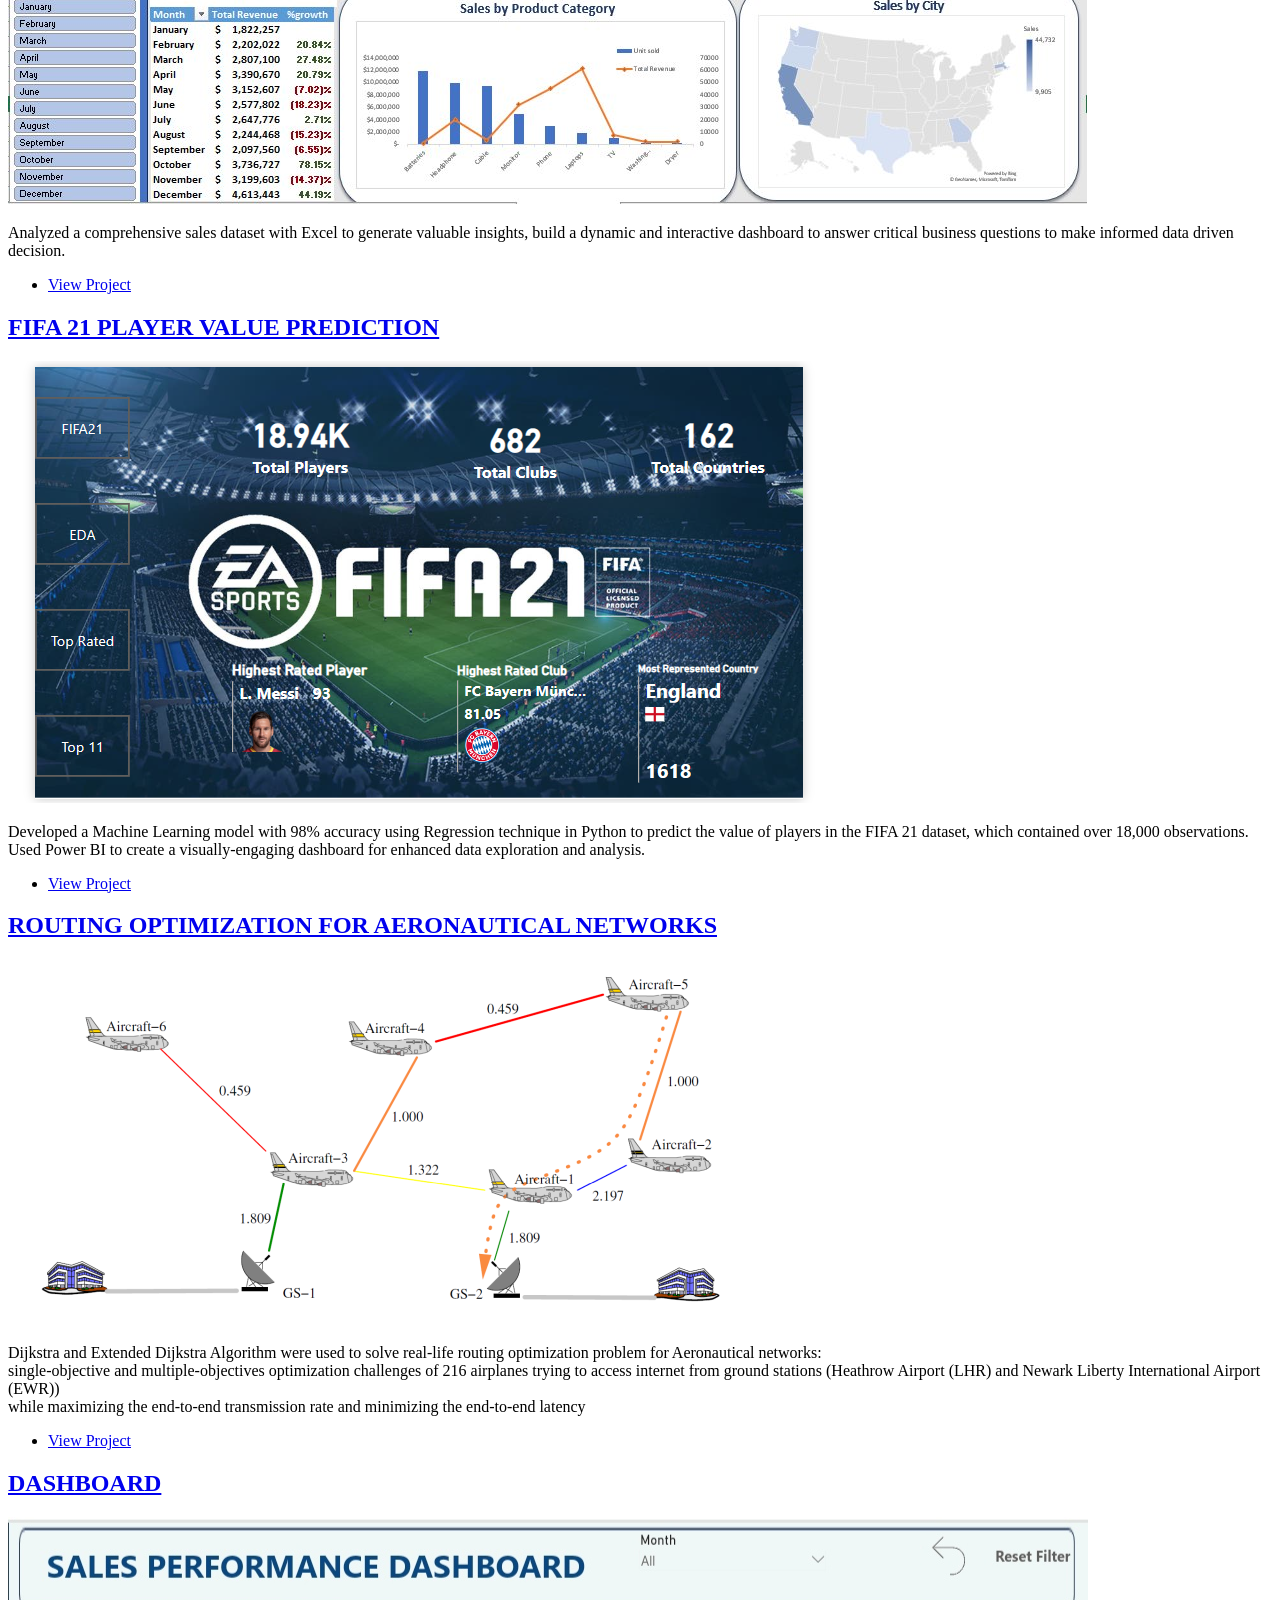
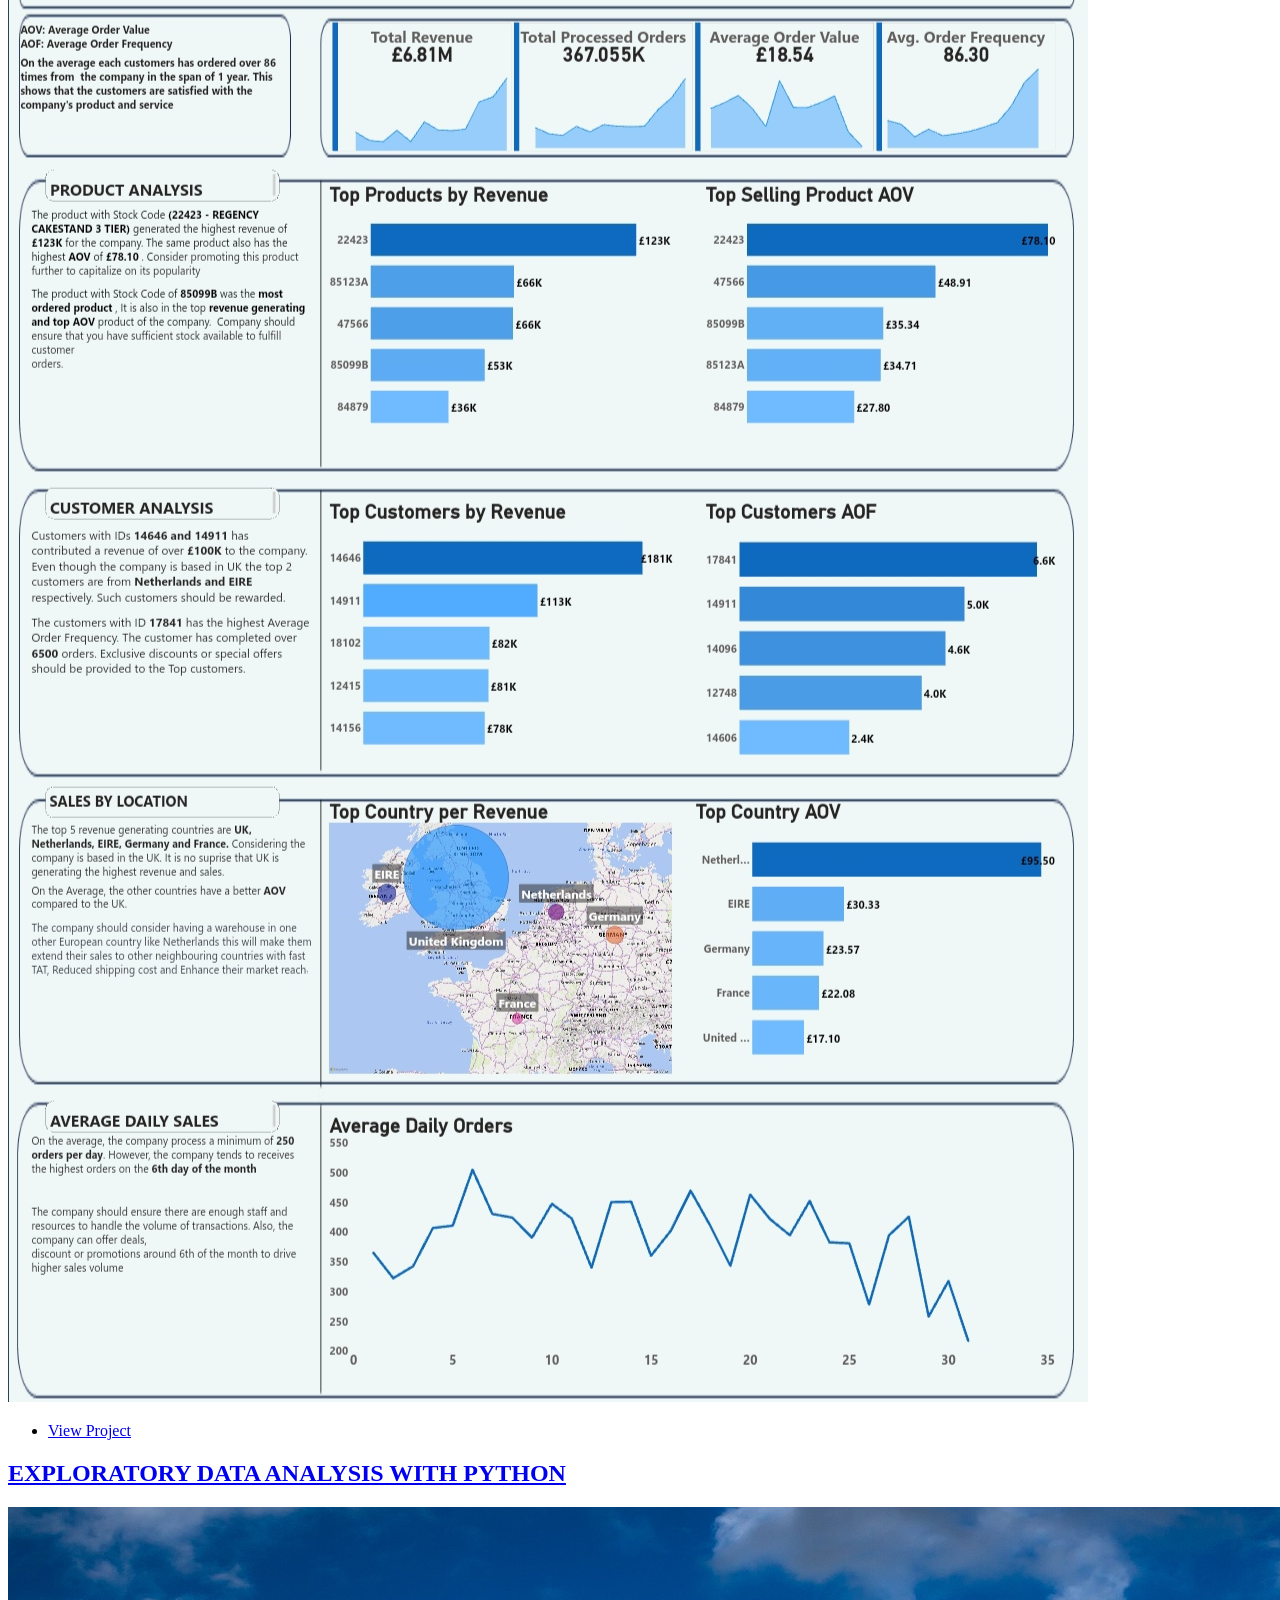
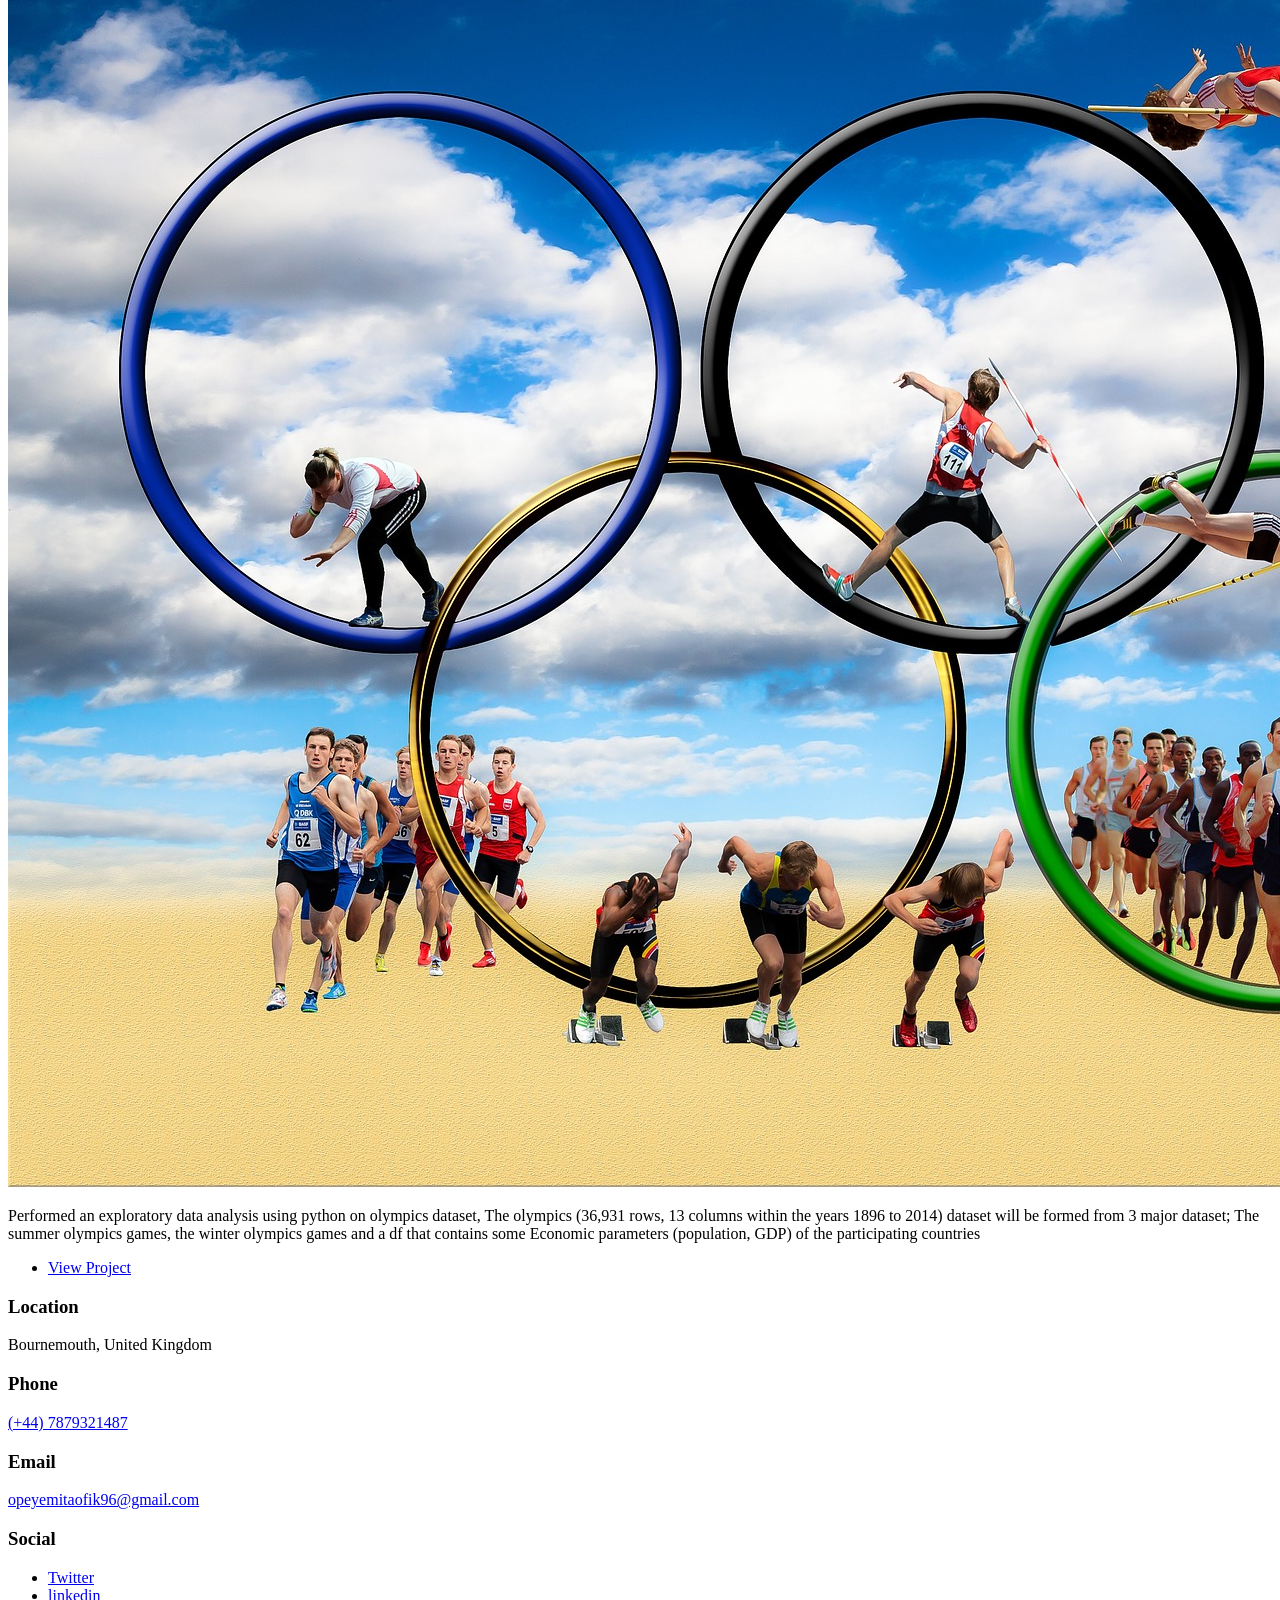
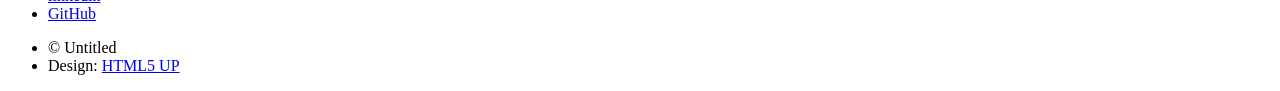
==== commit 303a3ec3: "Add files via upload" ====
--- a/MASSIVELY HTML/index.html
+++ b/MASSIVELY HTML/index.html
@@ -67,6 +67,20 @@
 						<!-- Posts -->
 							<section class="posts">
 								
+								
+								<article>
+									<header>
+										<h2><a href="https://github.com/Taofik06/Business-Analysis-with-SQL-Operaional-Efficiency-and-Customer-Insights-at-Pizza-Runner">Operational Efficiency and Customer Insight Analysis with SQL<br />
+										</a></h2>
+									</header>
+									<a href="https://github.com/Taofik06/Business-Analysis-with-SQL-Operaional-Efficiency-and-Customer-Insights-at-Pizza-Runner" class="image main"><img src="images/Danny Ma 2.png" alt="" /></a>
+									<p>Conducted a comprehensive SQL based analysis of Pizza Runner's data to generate insights for Operations efficiency optimization and customer service improvement.</p>
+									<ul class="actions special">
+										<li><a href="https://github.com/Taofik06/Business-Analysis-with-SQL-Operaional-Efficiency-and-Customer-Insights-at-Pizza-Runner" class="button large">View Project</a></li>
+									</ul>
+								</article>
+
+
 								<article>
 									<header>
 										<h2><a href="https://github.com/Taofik06/Danny-s-Diner-SQL-Based-Analysis-of-Customer-Spending-and-Preferences/tree/main">Danny's Diner SQL-Based Analysis of Customer Spending and Preferences<br />
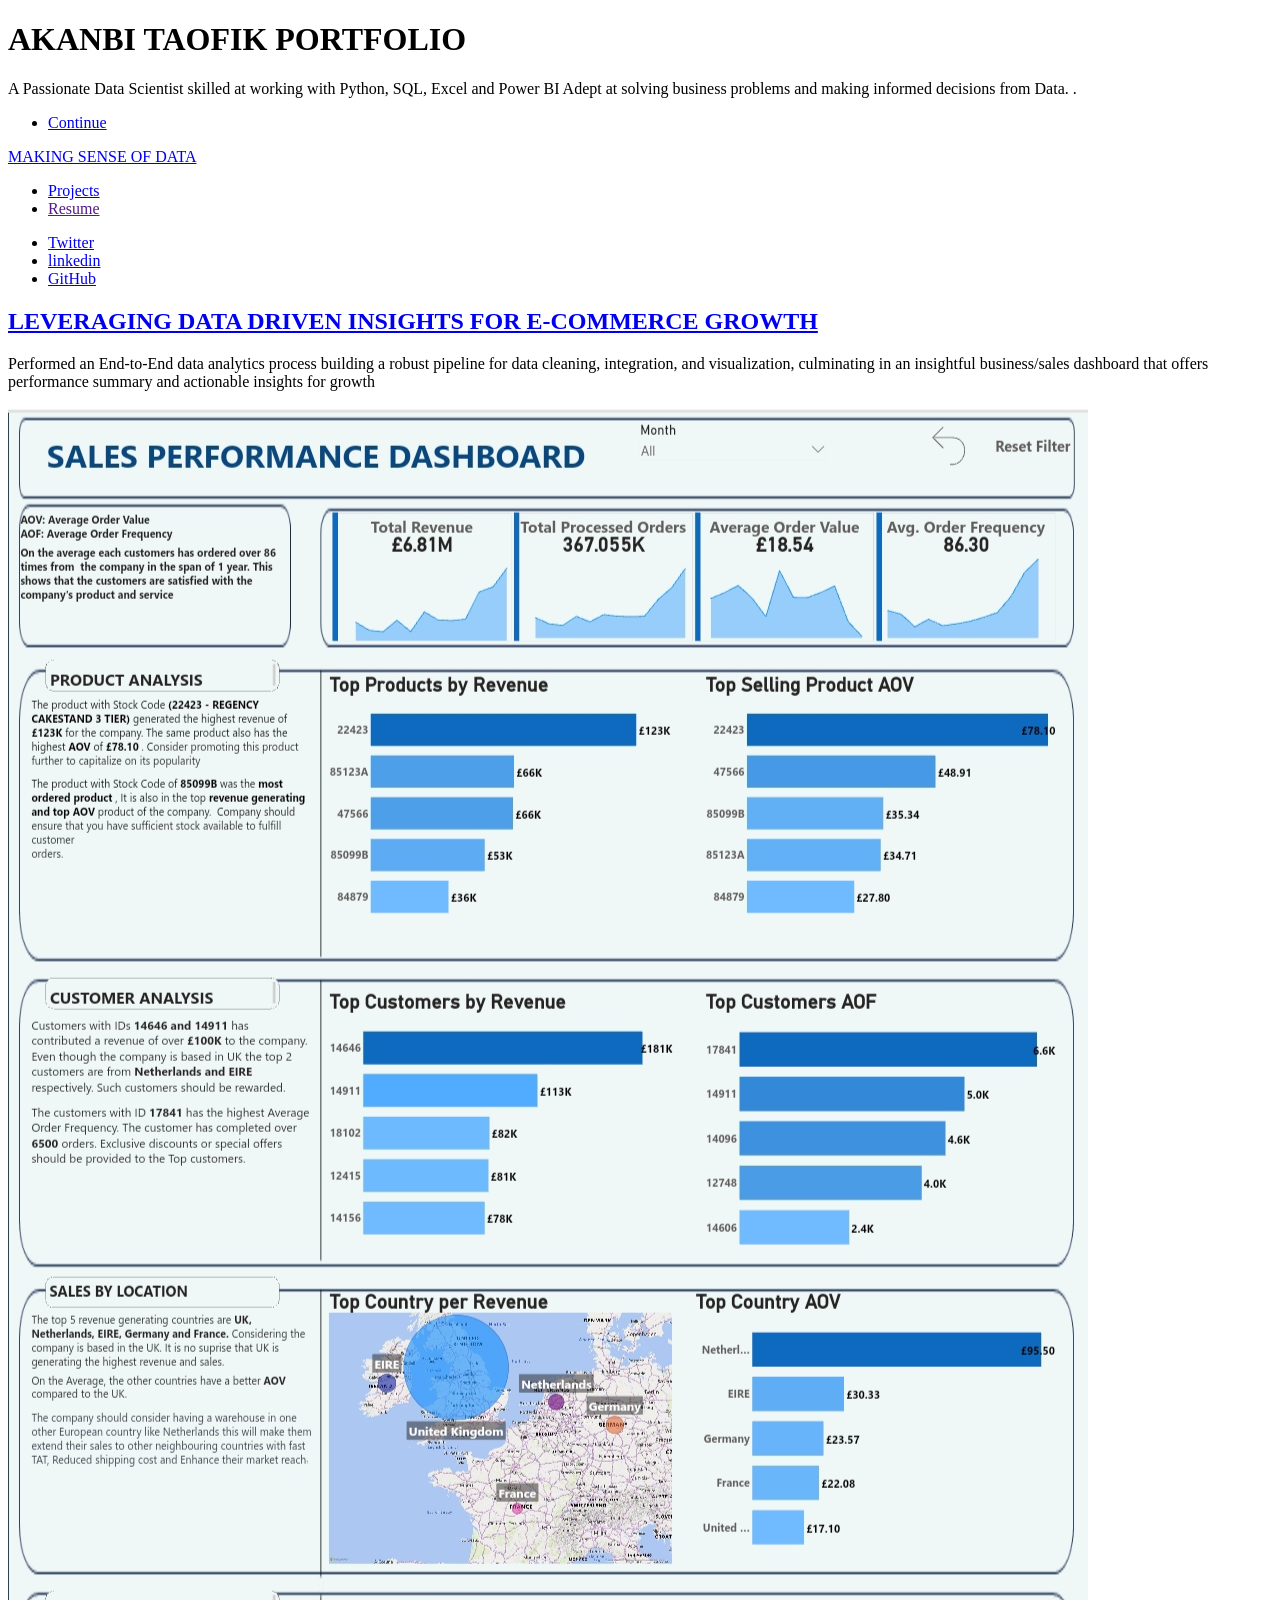
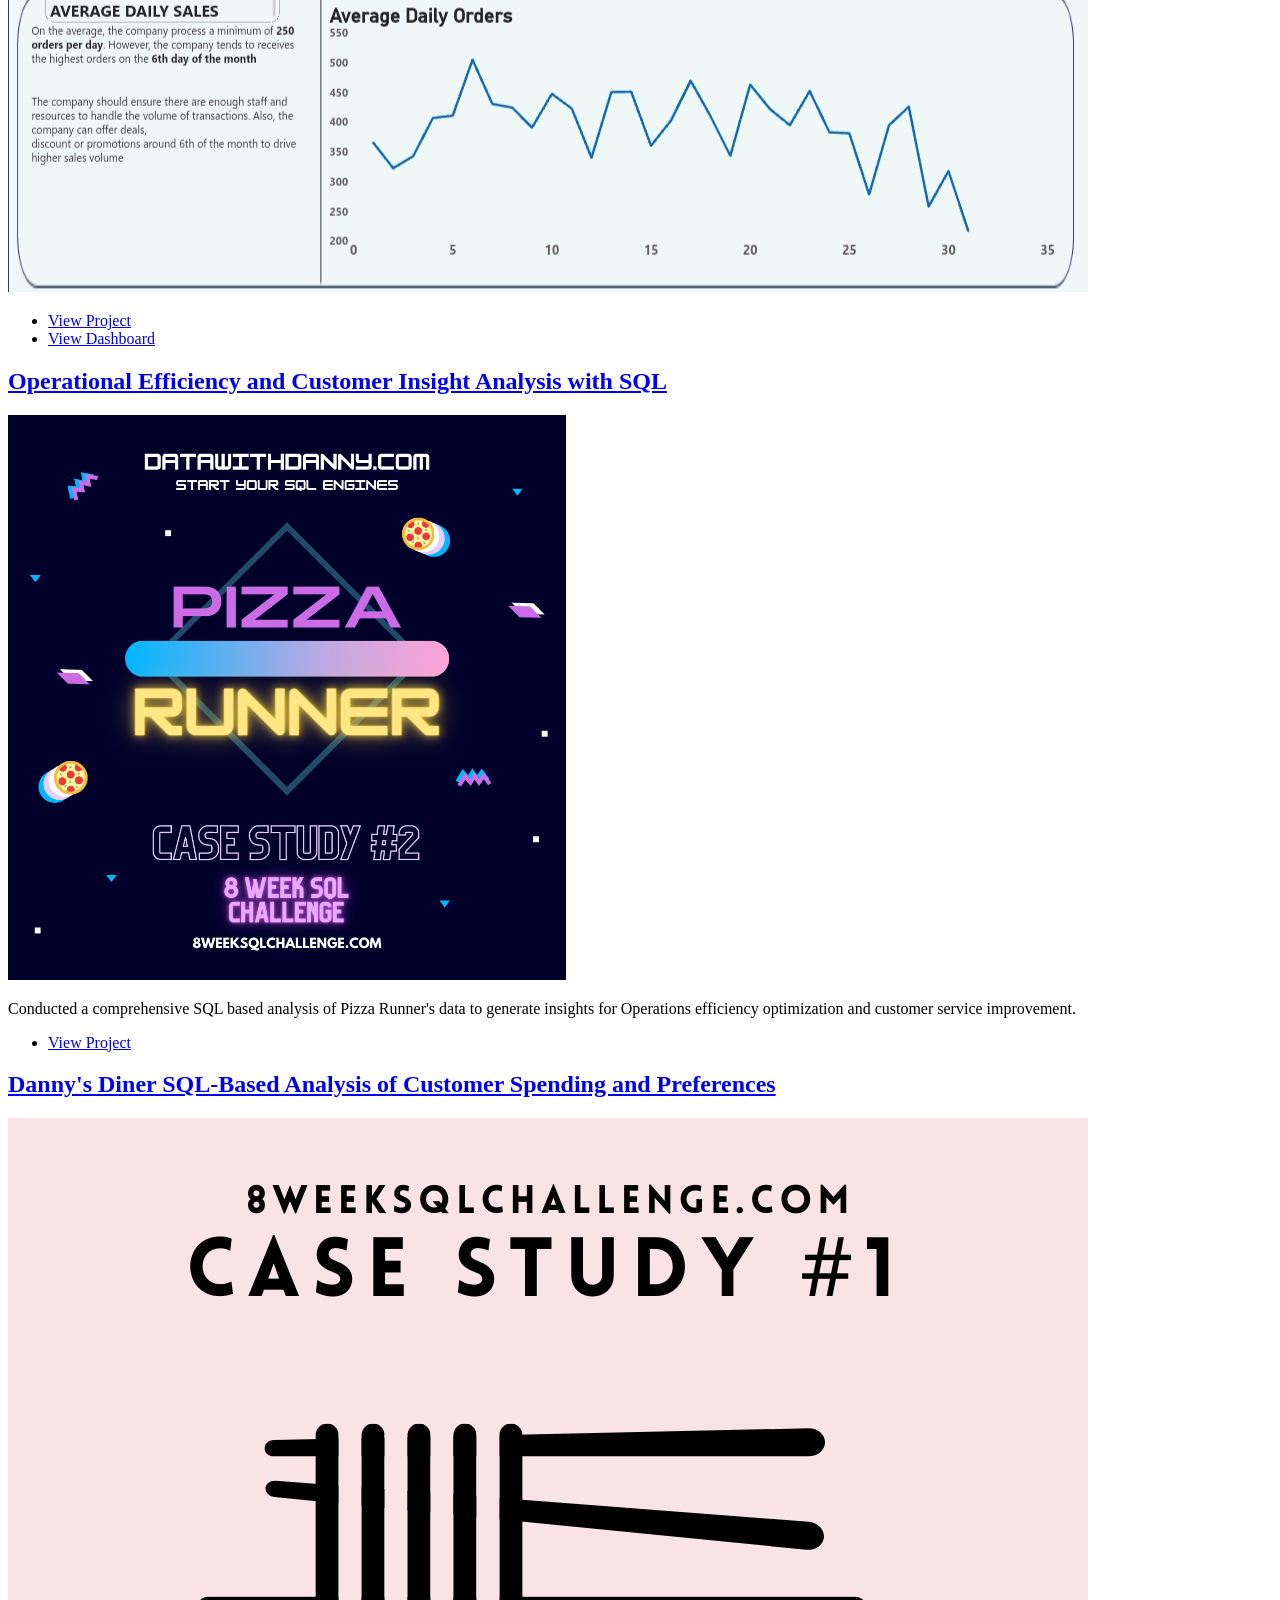
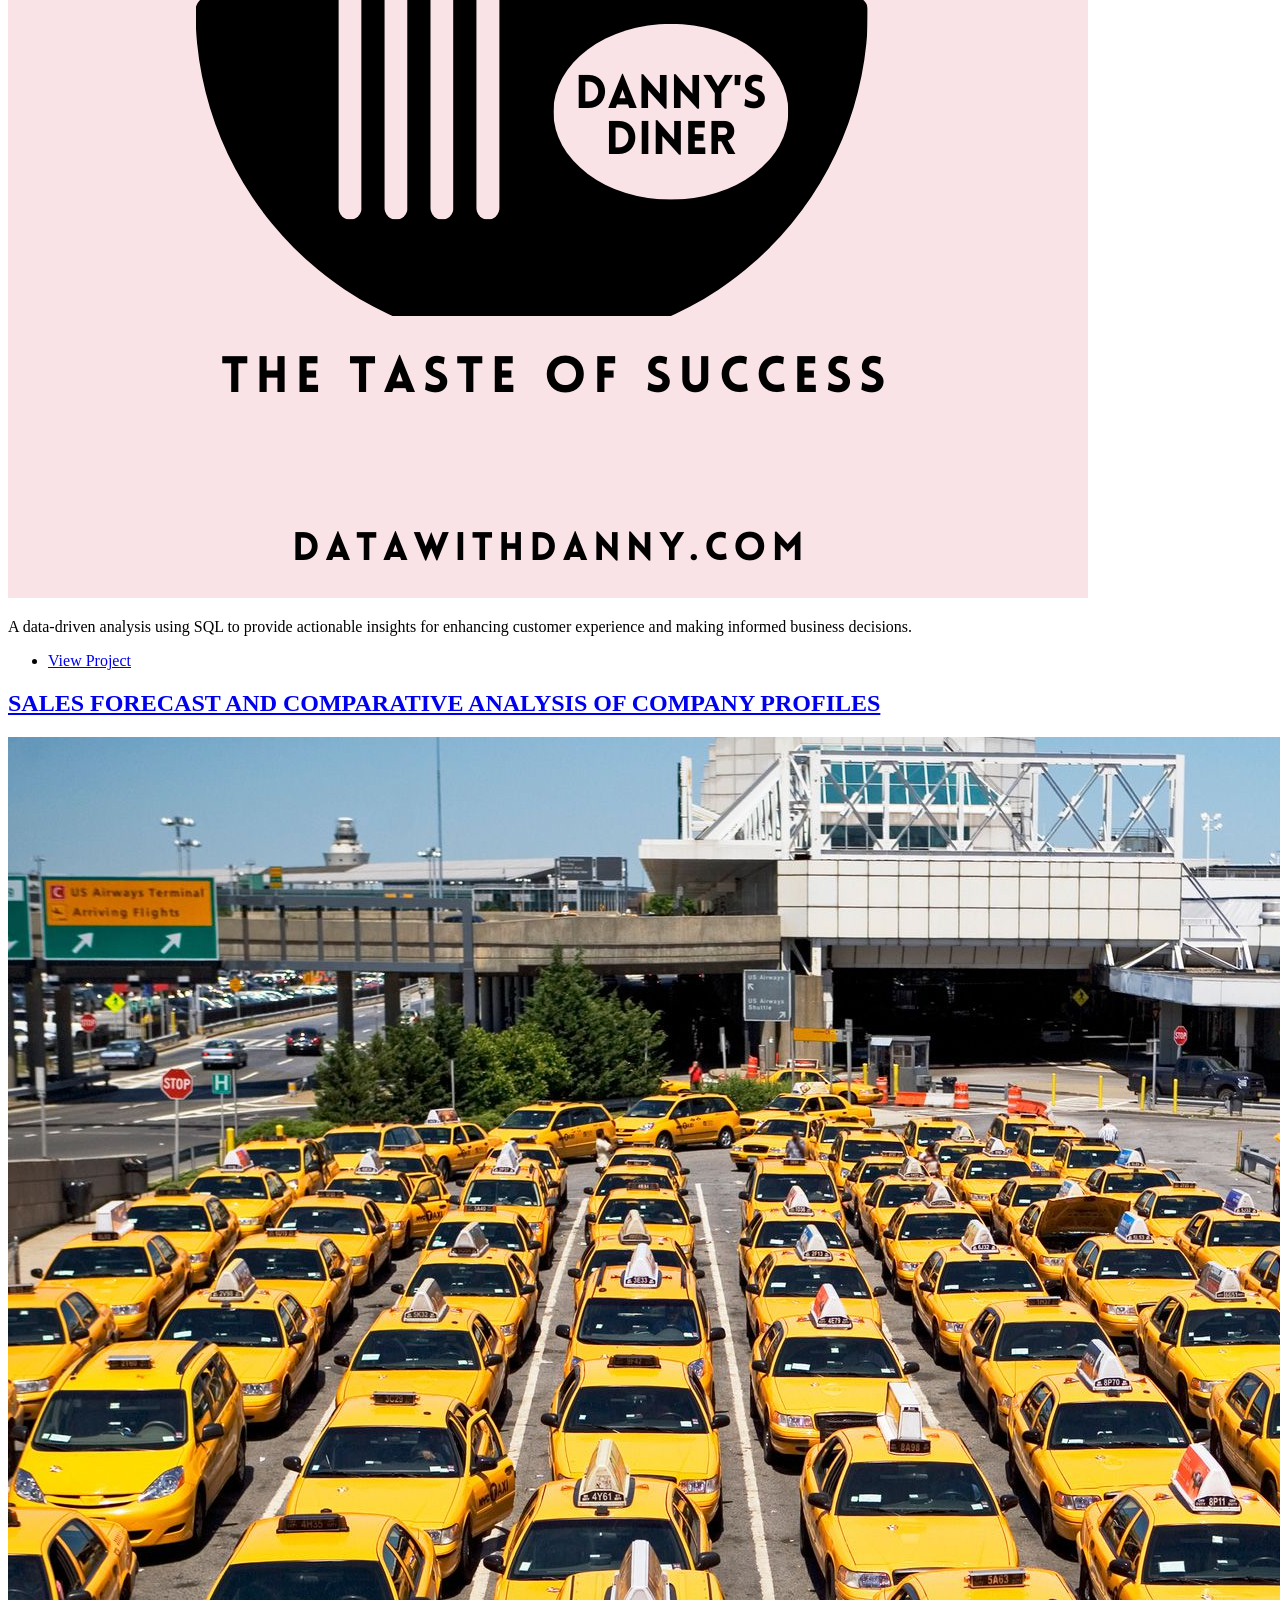
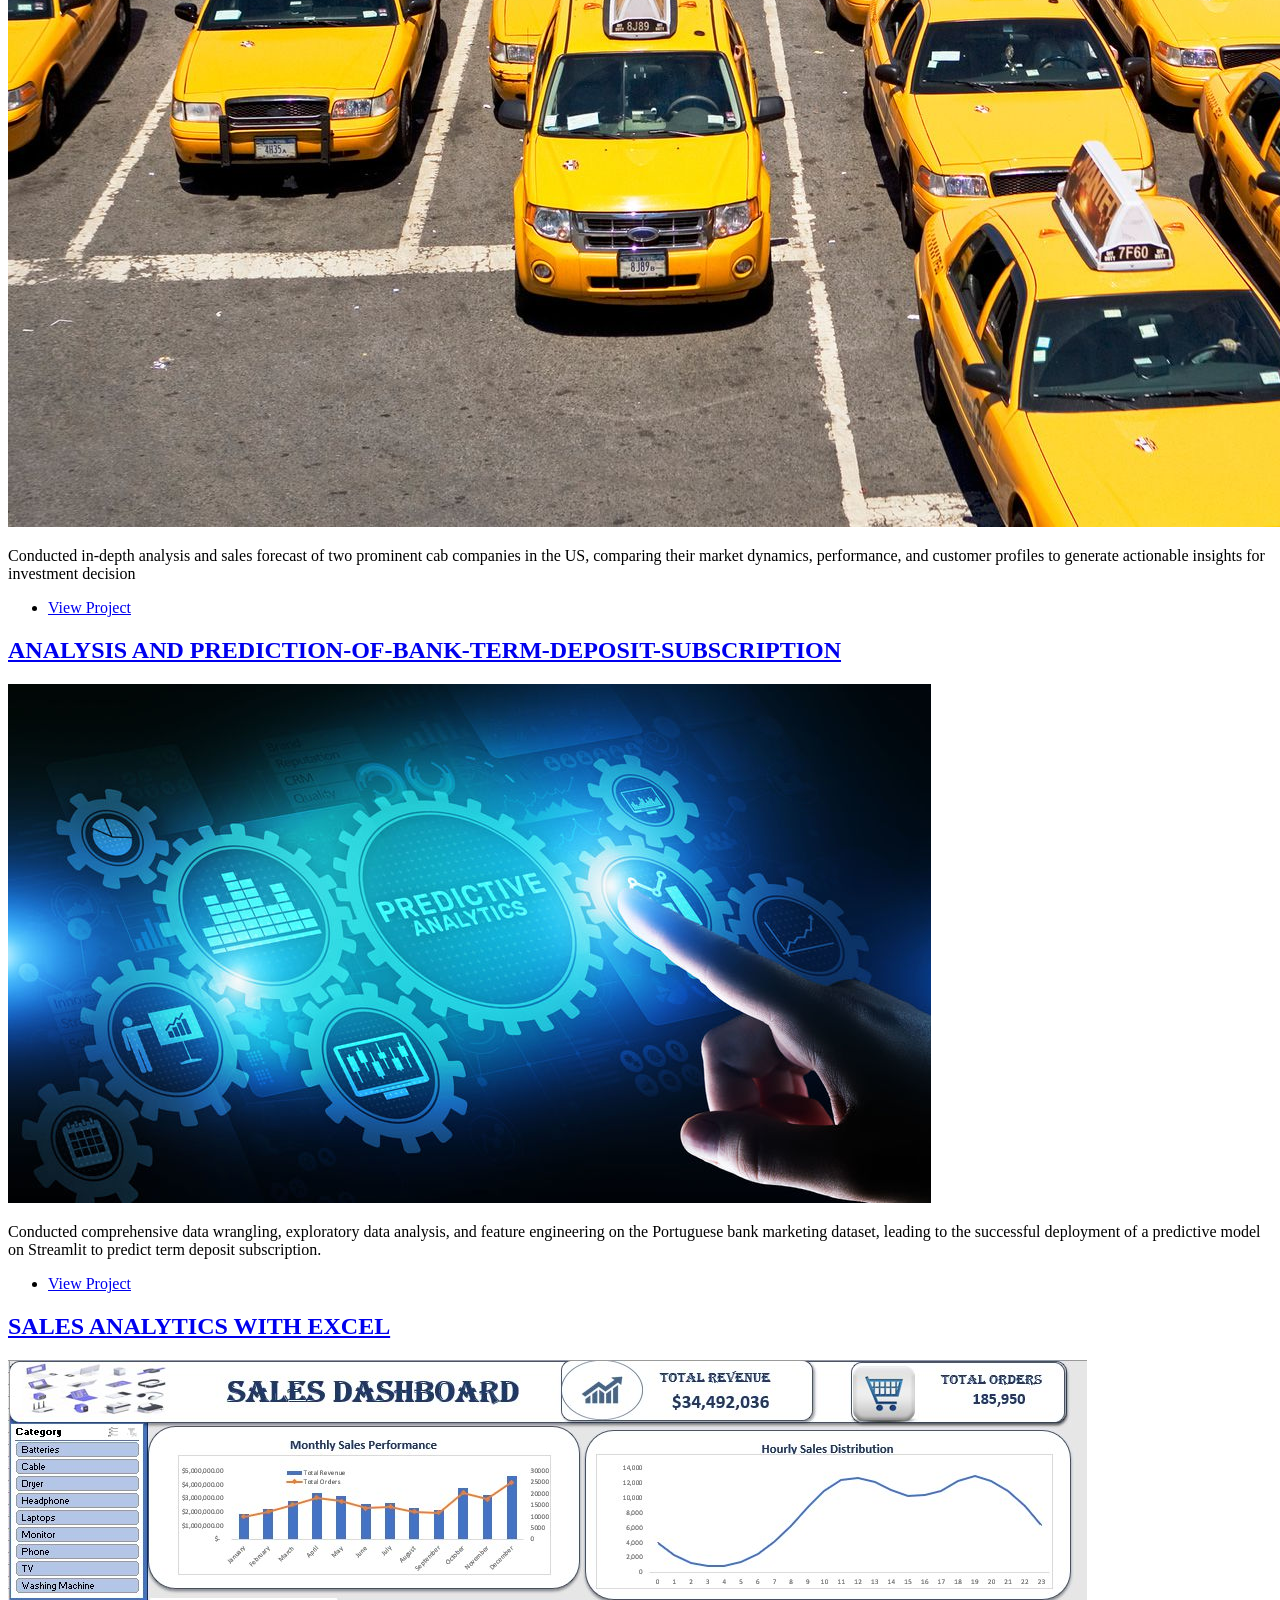
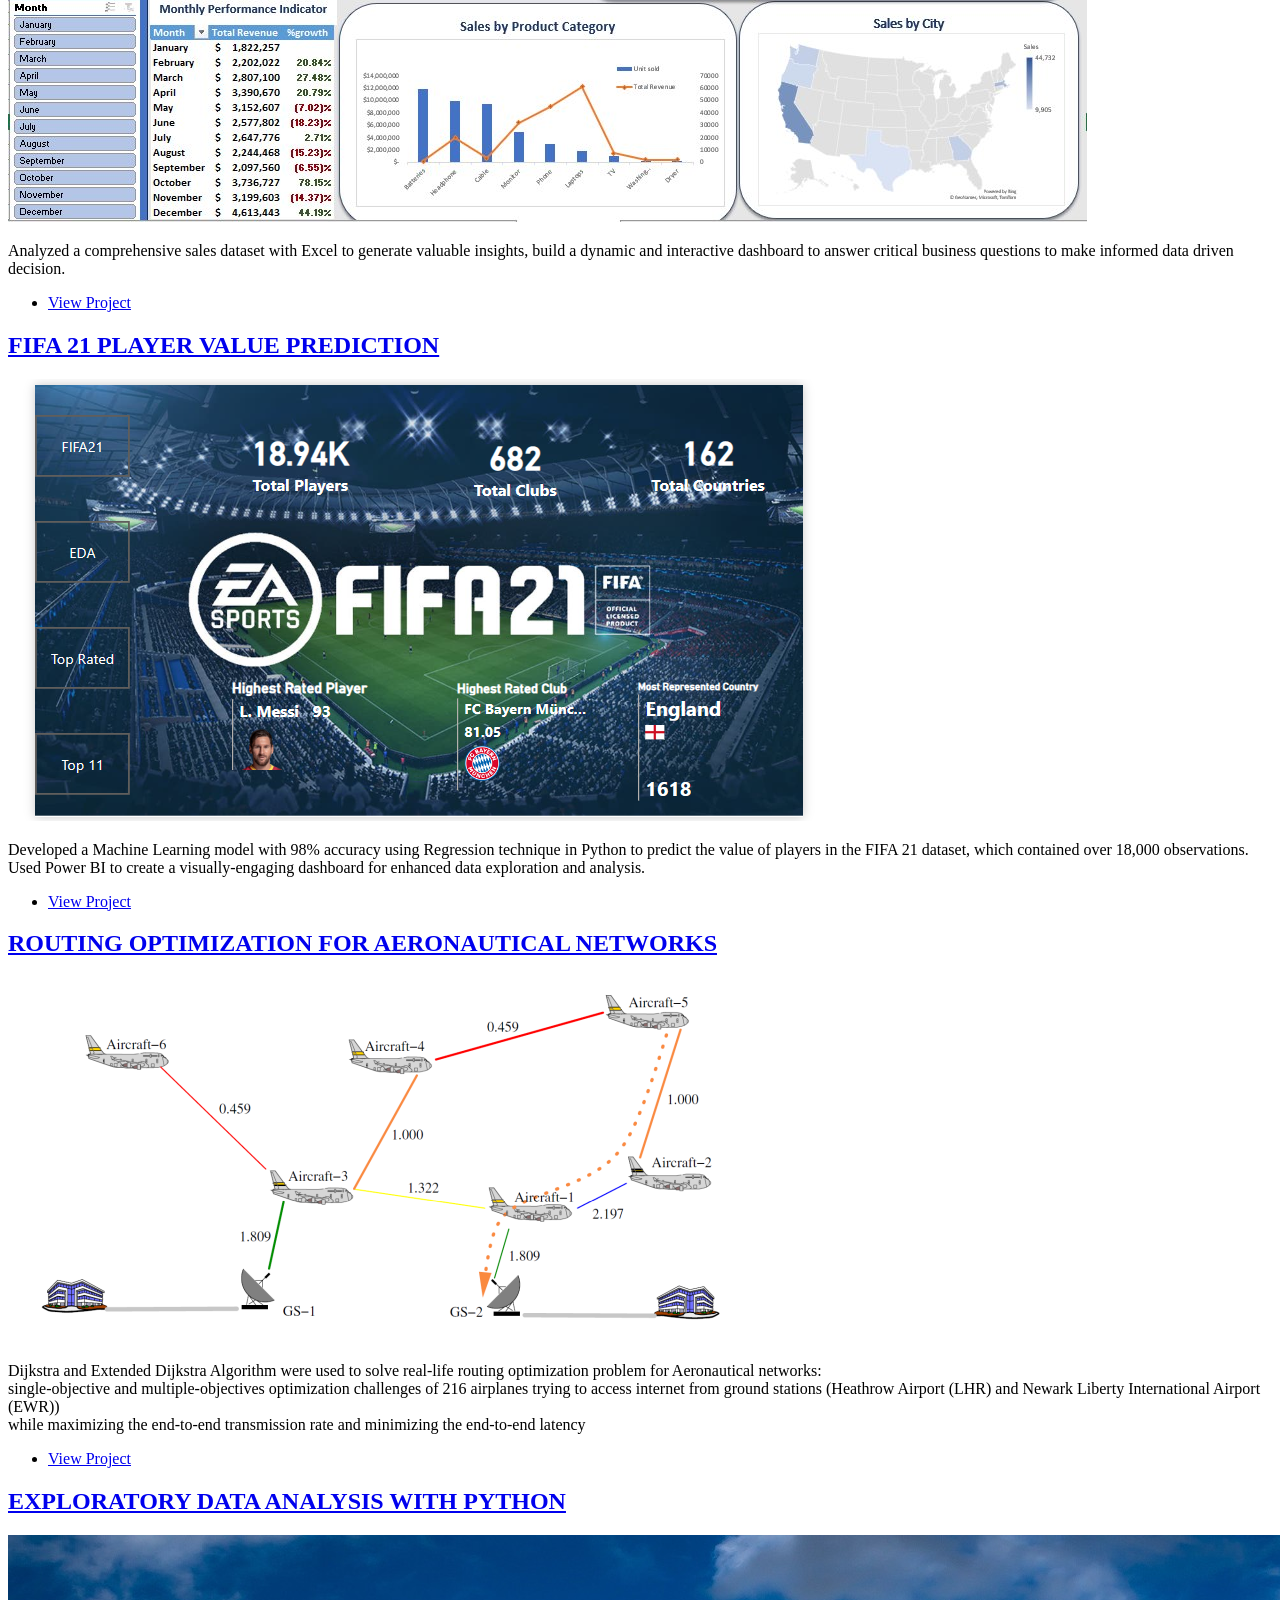
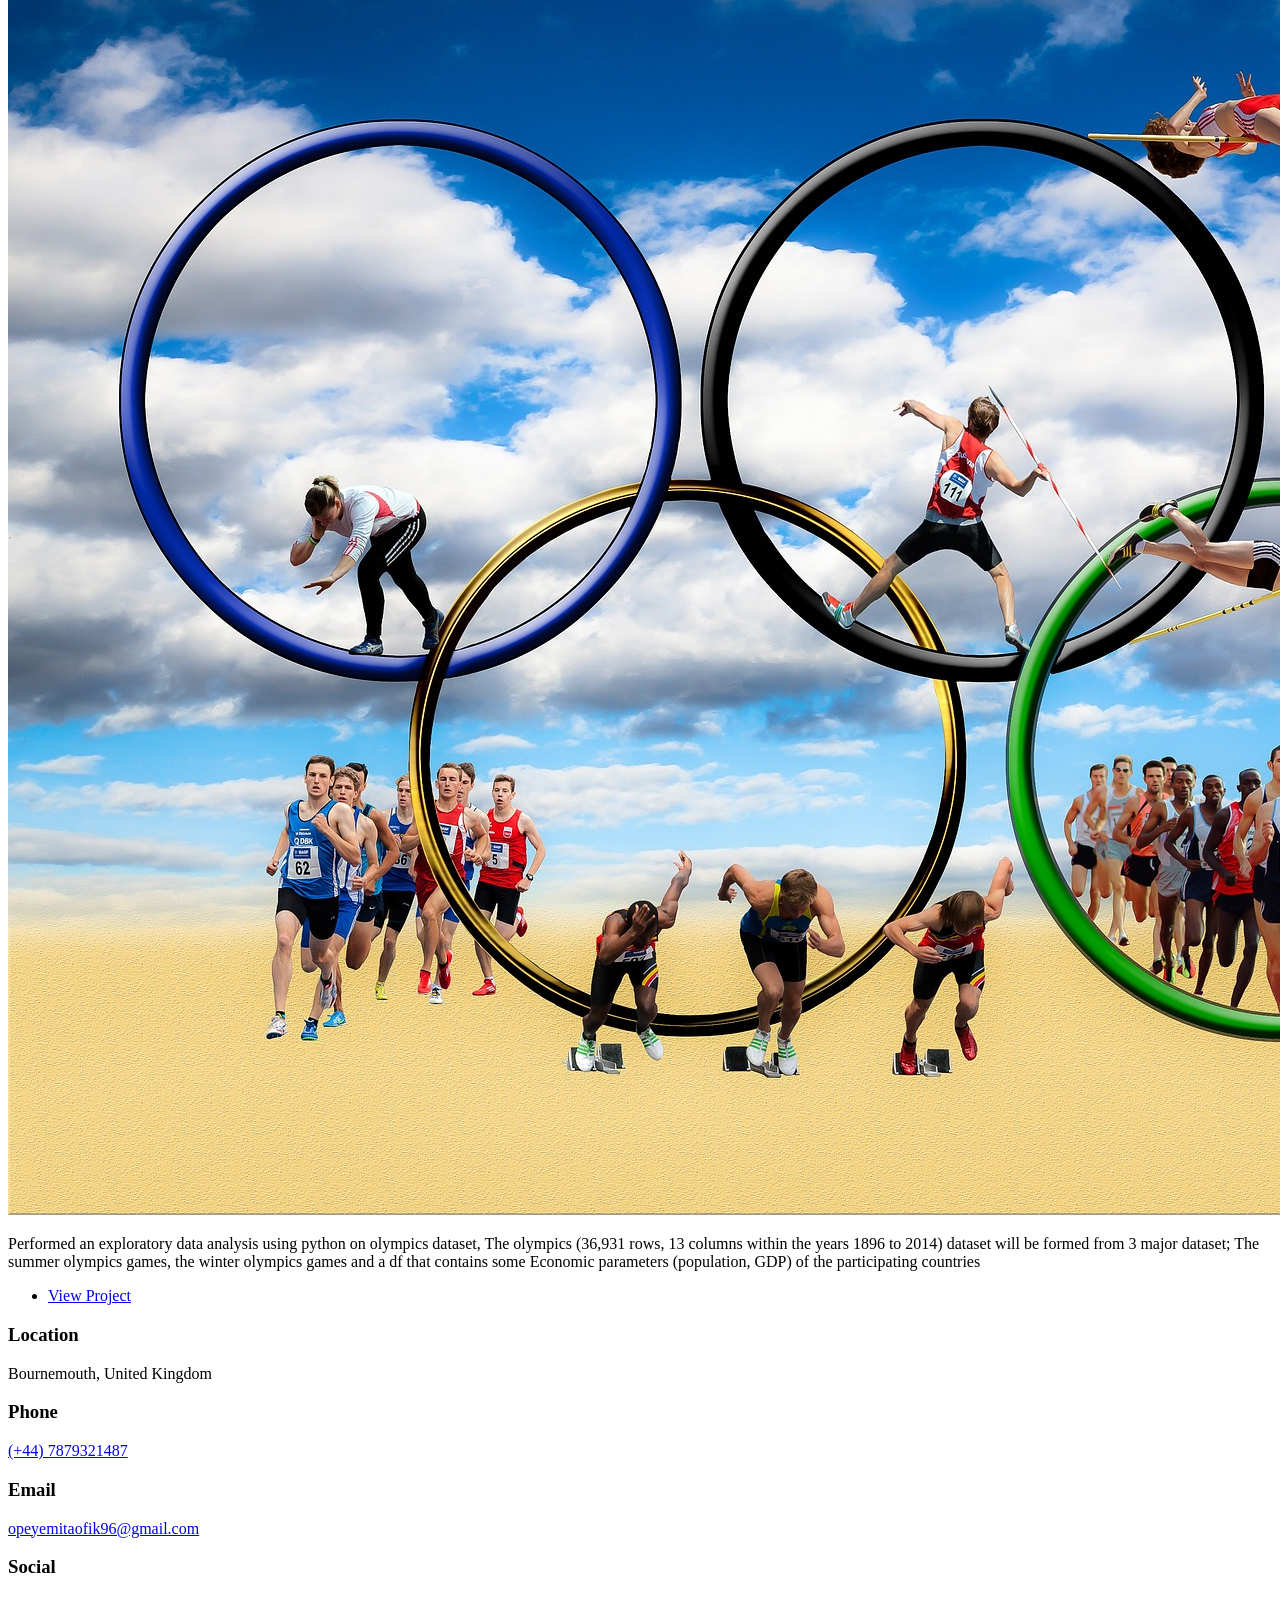
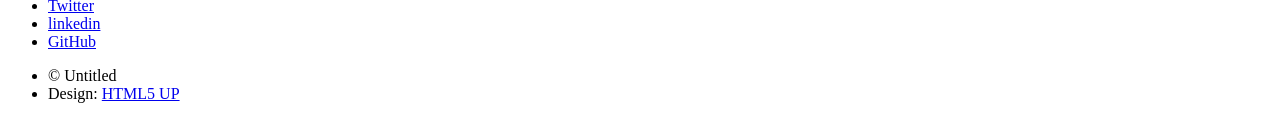
==== commit 8720c23e: "Add files via upload" ====
--- a/MASSIVELY HTML/index.html
+++ b/MASSIVELY HTML/index.html
@@ -61,6 +61,7 @@
 								<a href="https://github.com/Taofik06/Leveraging-Data-Driven-Insights-for-E-commerce-Growth/blob/main/Leveraging%20Data-Driven%20Insights%20for%20E-commerce%20Growth.ipynb" class="image main"><img src="images/Sales_Dash.jpg" alt="" /></a>
 								<ul class="actions special">
 									<li><a href="https://github.com/Taofik06/Leveraging-Data-Driven-Insights-for-E-commerce-Growth/blob/main/Leveraging%20Data-Driven%20Insights%20for%20E-commerce%20Growth.ipynb" class="button large">View Project</a></li>
+									<li><a href="https://app.powerbi.com/view?r=eyJrIjoiNDFjMDFkMmMtNTJiNi00M2NlLTg0ZmYtMDNmMjI2NzZiY2I3IiwidCI6ImQwNDU3ZGRiLTJmYTUtNGM1Mi05YmUzLTJhMzIzYTAxZjRhMiJ9" class="button large">View Dashboard</a></li>
 								</ul>
 							</article>
 
@@ -156,18 +157,6 @@
 										while maximizing the end-to-end transmission rate and minimizing the end-to-end latency</p>
 									<ul class="actions special">
 										<li><a href="https://github.com/Taofik06/Routing-Optimisation-for-Aeronautical-Networks/blob/main/RoutingOptimisation.ipynb" class="button">View Project</a></li>
-									</ul>
-								</article>
-
-								<article>
-									<header>
-										<h2><a href="https://app.powerbi.com/view?r=eyJrIjoiNDFjMDFkMmMtNTJiNi00M2NlLTg0ZmYtMDNmMjI2NzZiY2I3IiwidCI6ImQwNDU3ZGRiLTJmYTUtNGM1Mi05YmUzLTJhMzIzYTAxZjRhMiJ9">DASHBOARD<br />
-										</a></h2>
-									</header>
-									<a href="https://app.powerbi.com/view?r=eyJrIjoiNDFjMDFkMmMtNTJiNi00M2NlLTg0ZmYtMDNmMjI2NzZiY2I3IiwidCI6ImQwNDU3ZGRiLTJmYTUtNGM1Mi05YmUzLTJhMzIzYTAxZjRhMiJ9" class="image fit"><img src="images/Sales_Dash.jpg" alt="" /></a>
-									<p></p>
-									<ul class="actions special">
-										<li><a href="https://app.powerbi.com/view?r=eyJrIjoiNDFjMDFkMmMtNTJiNi00M2NlLTg0ZmYtMDNmMjI2NzZiY2I3IiwidCI6ImQwNDU3ZGRiLTJmYTUtNGM1Mi05YmUzLTJhMzIzYTAxZjRhMiJ9" class="button">View Project</a></li>
 									</ul>
 								</article>
 
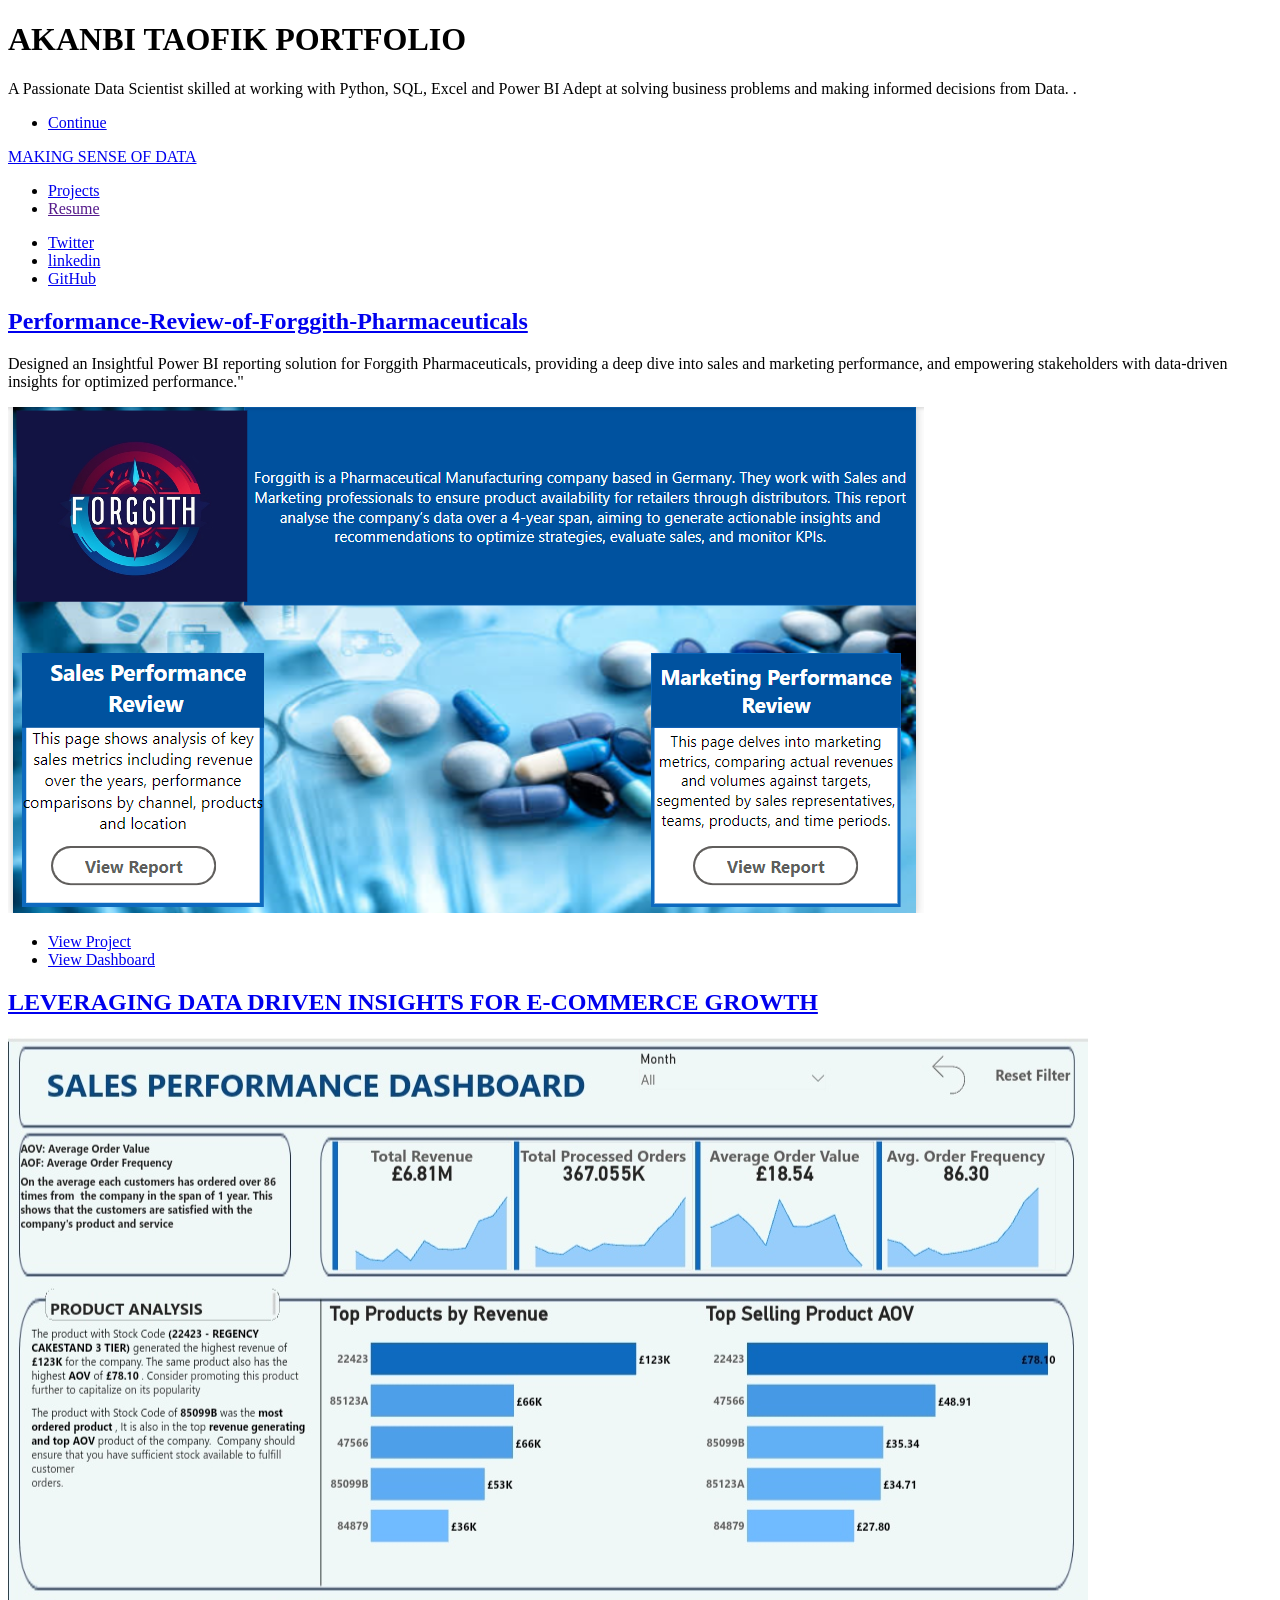
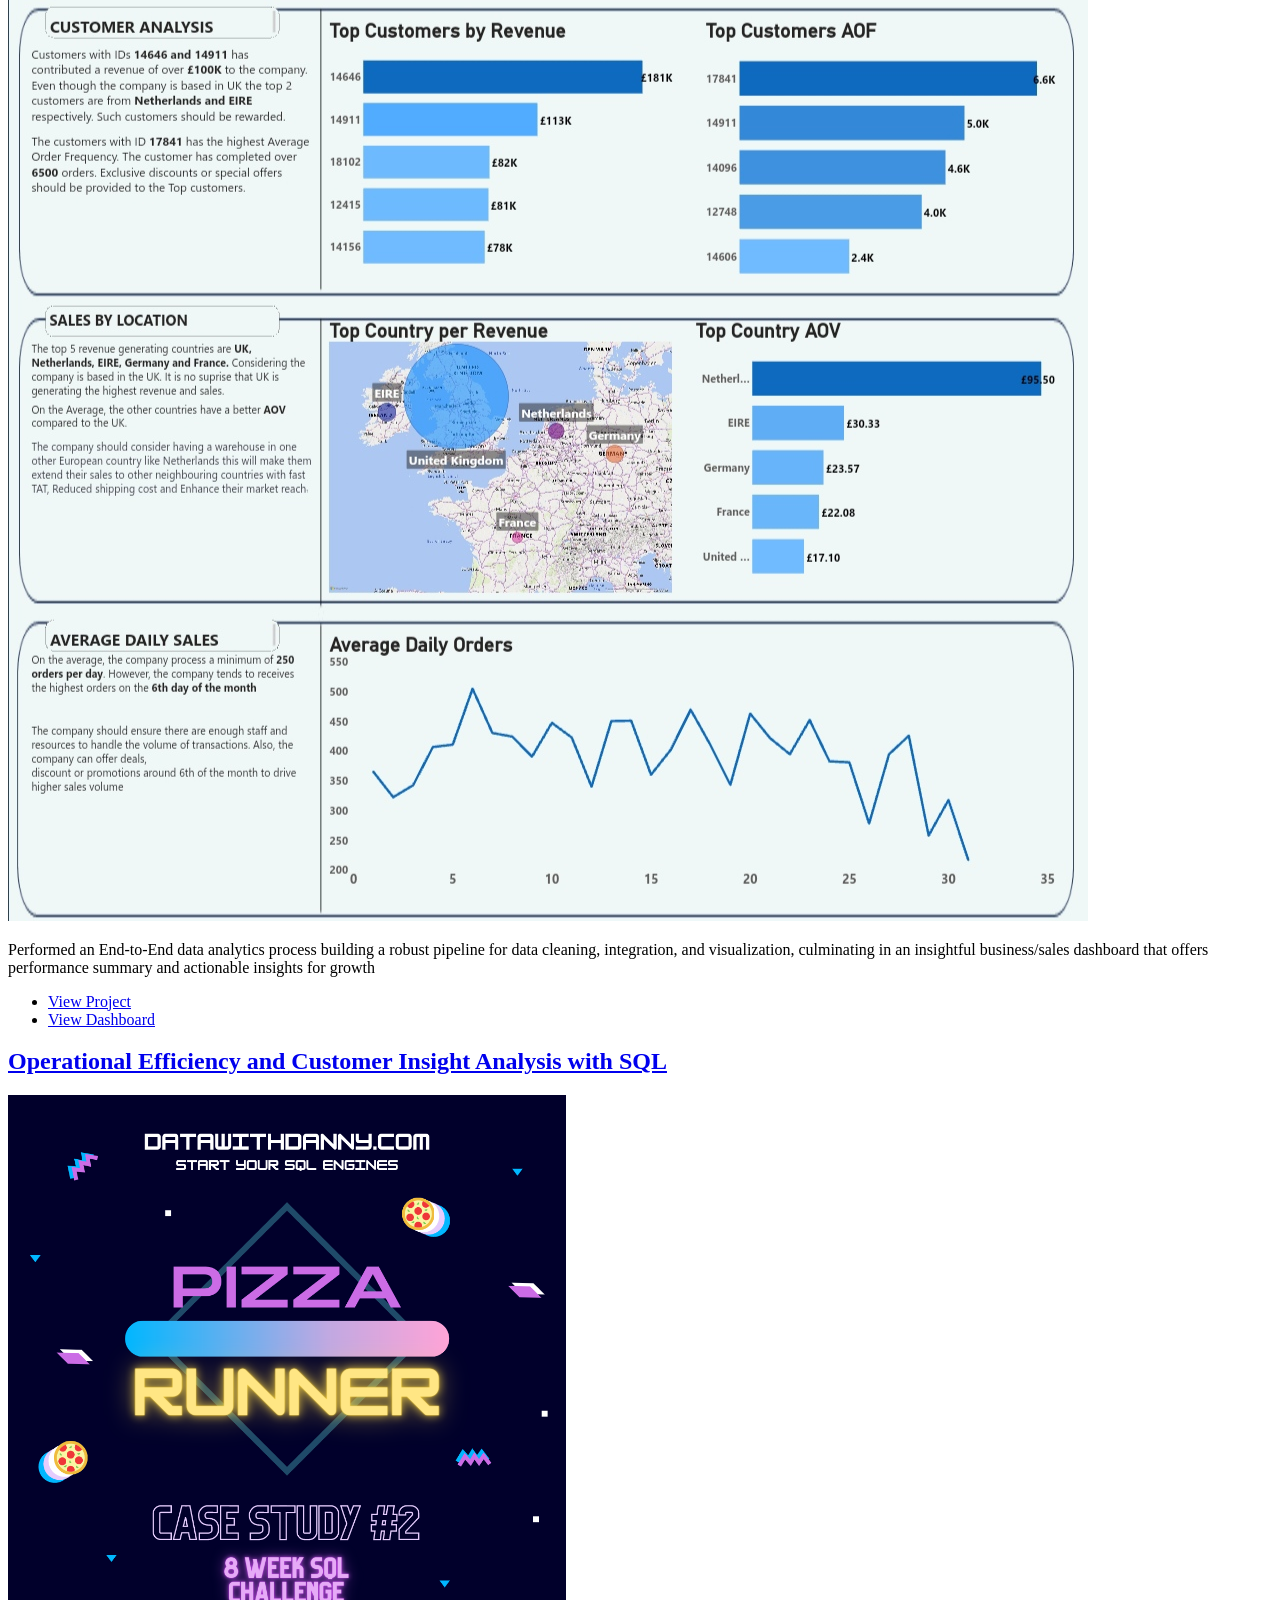
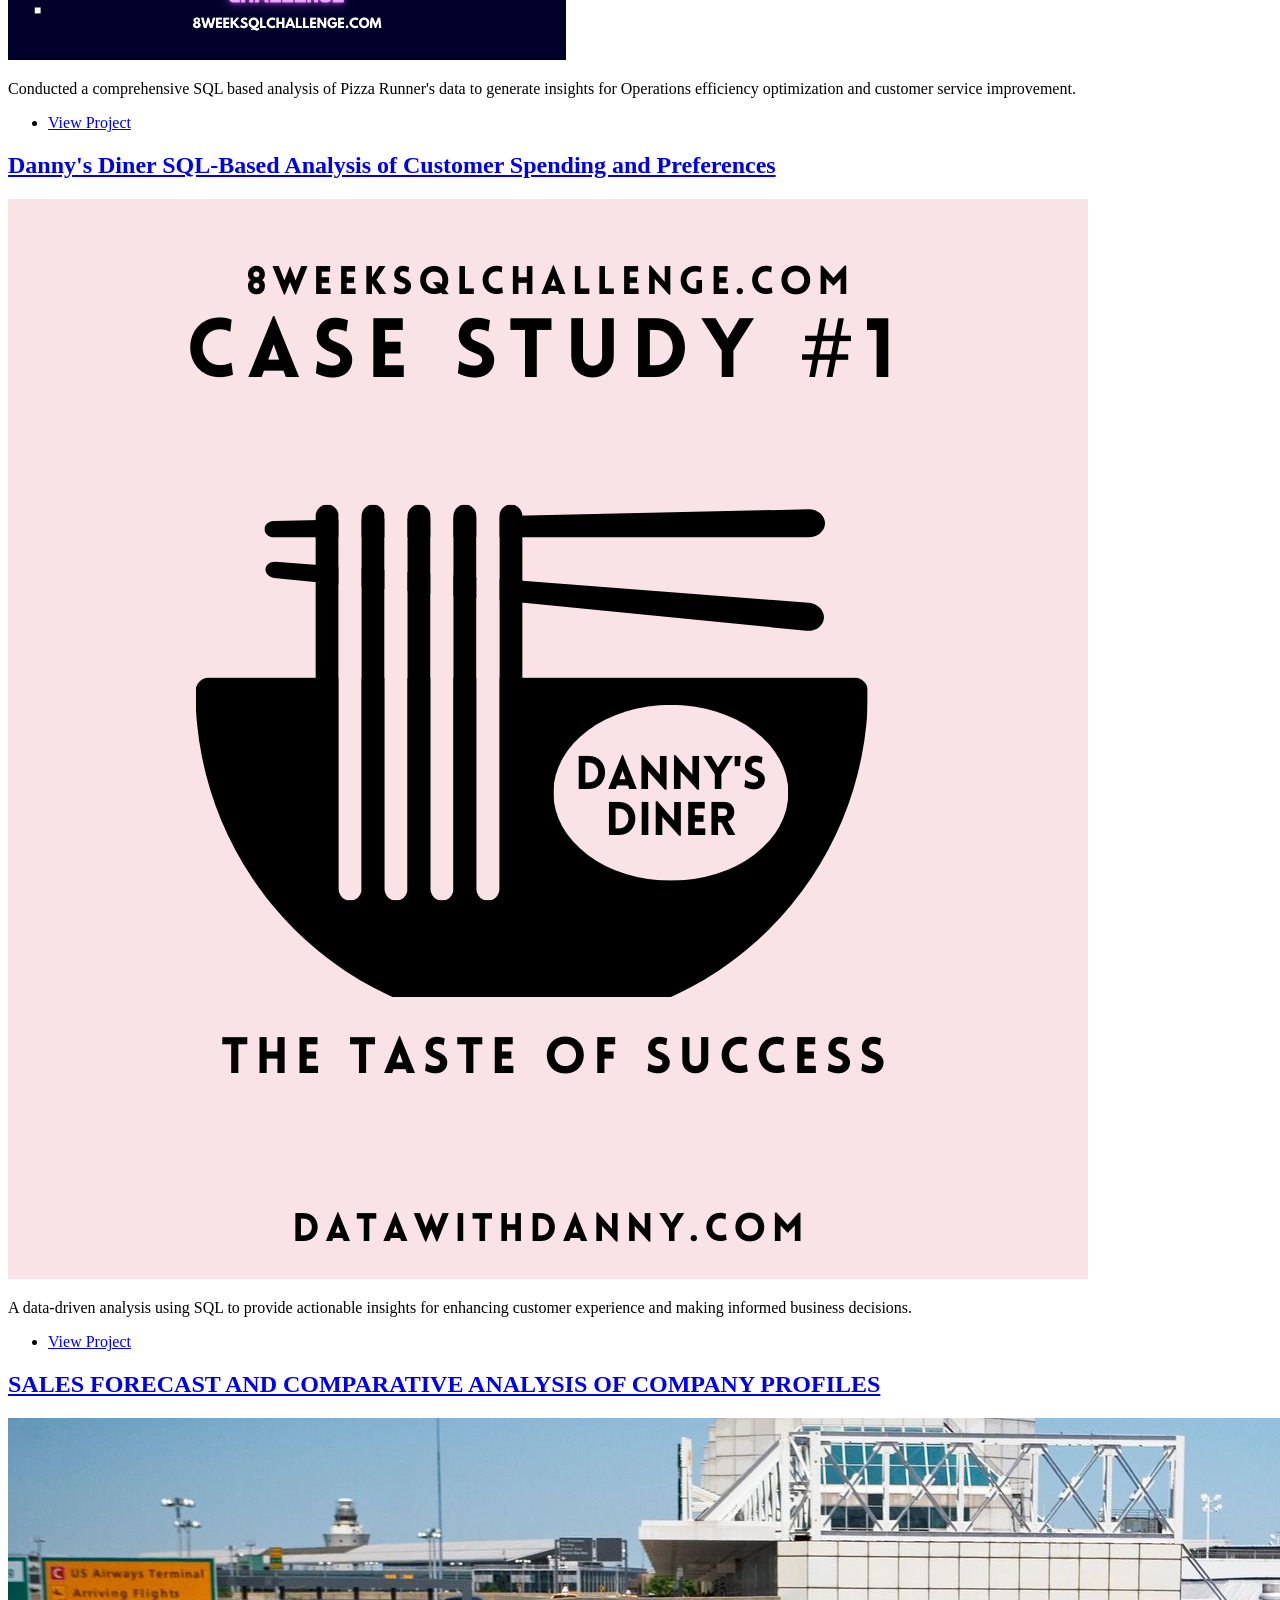
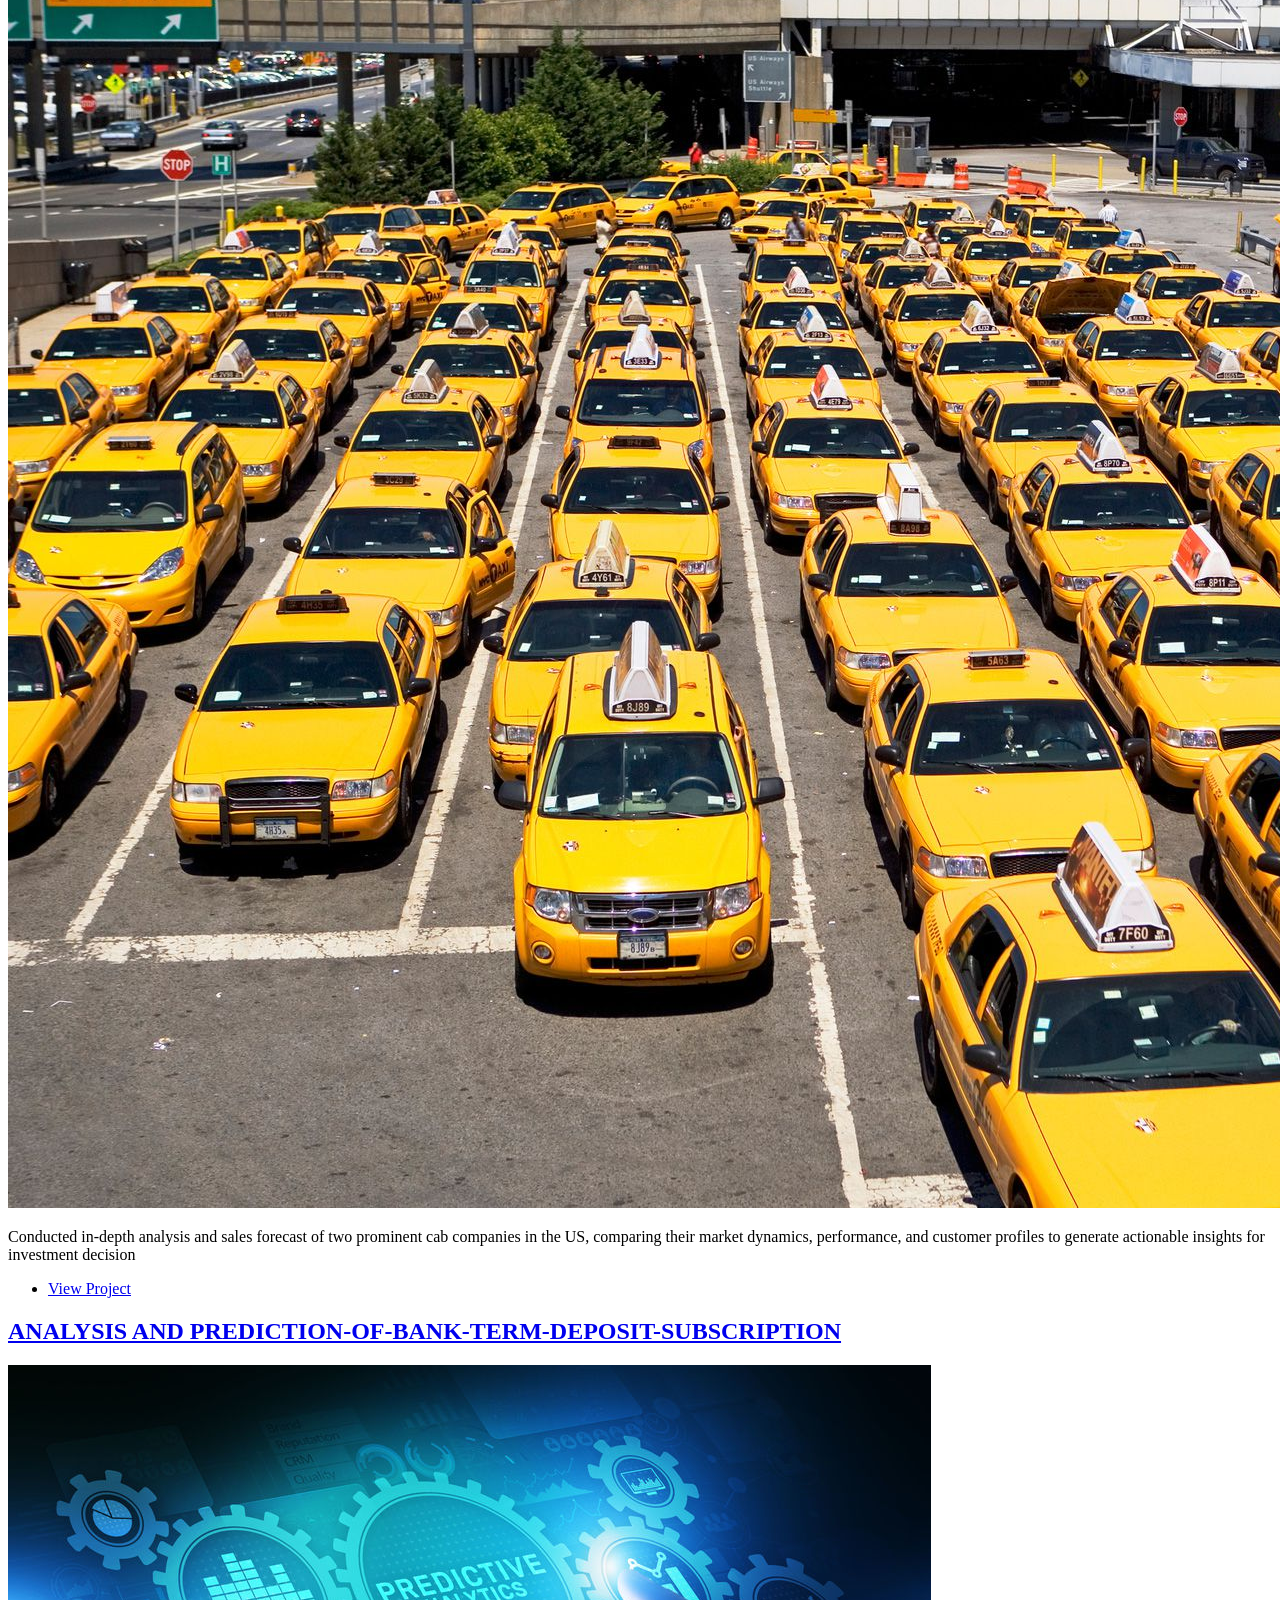
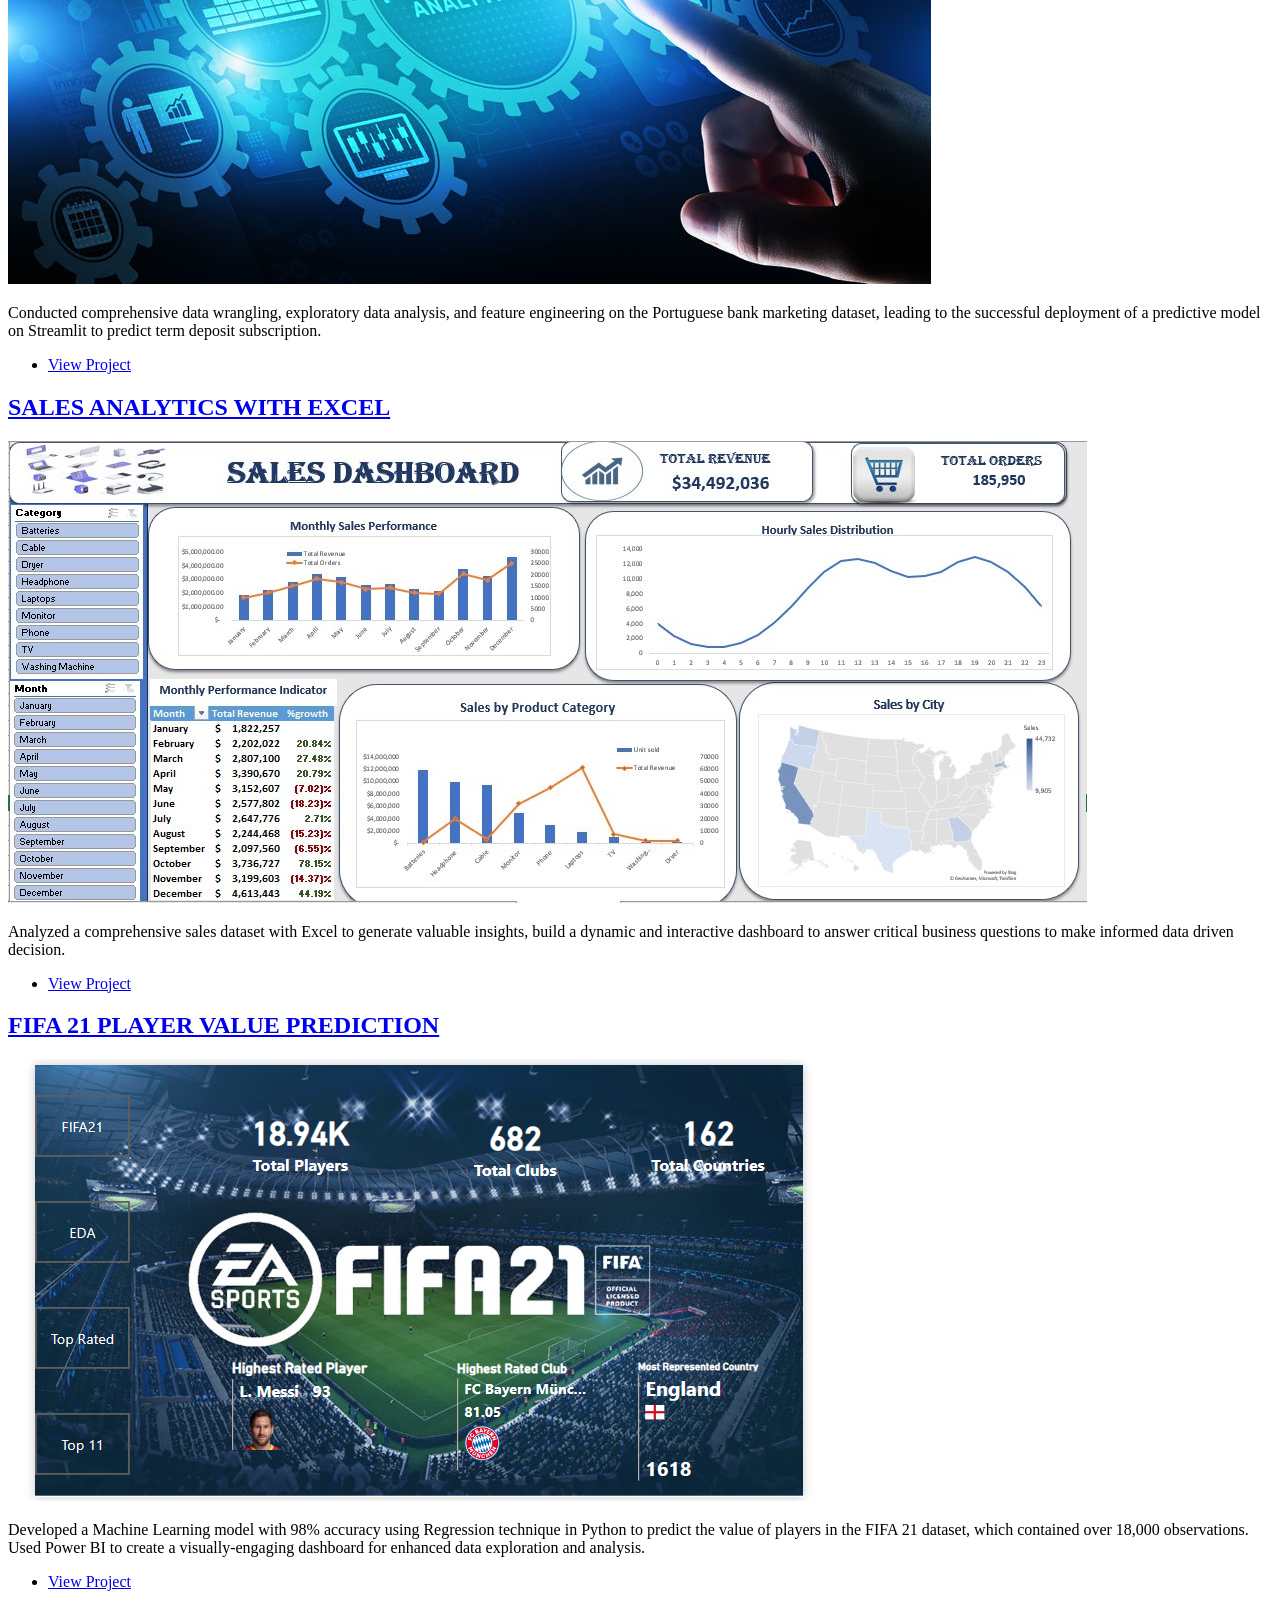
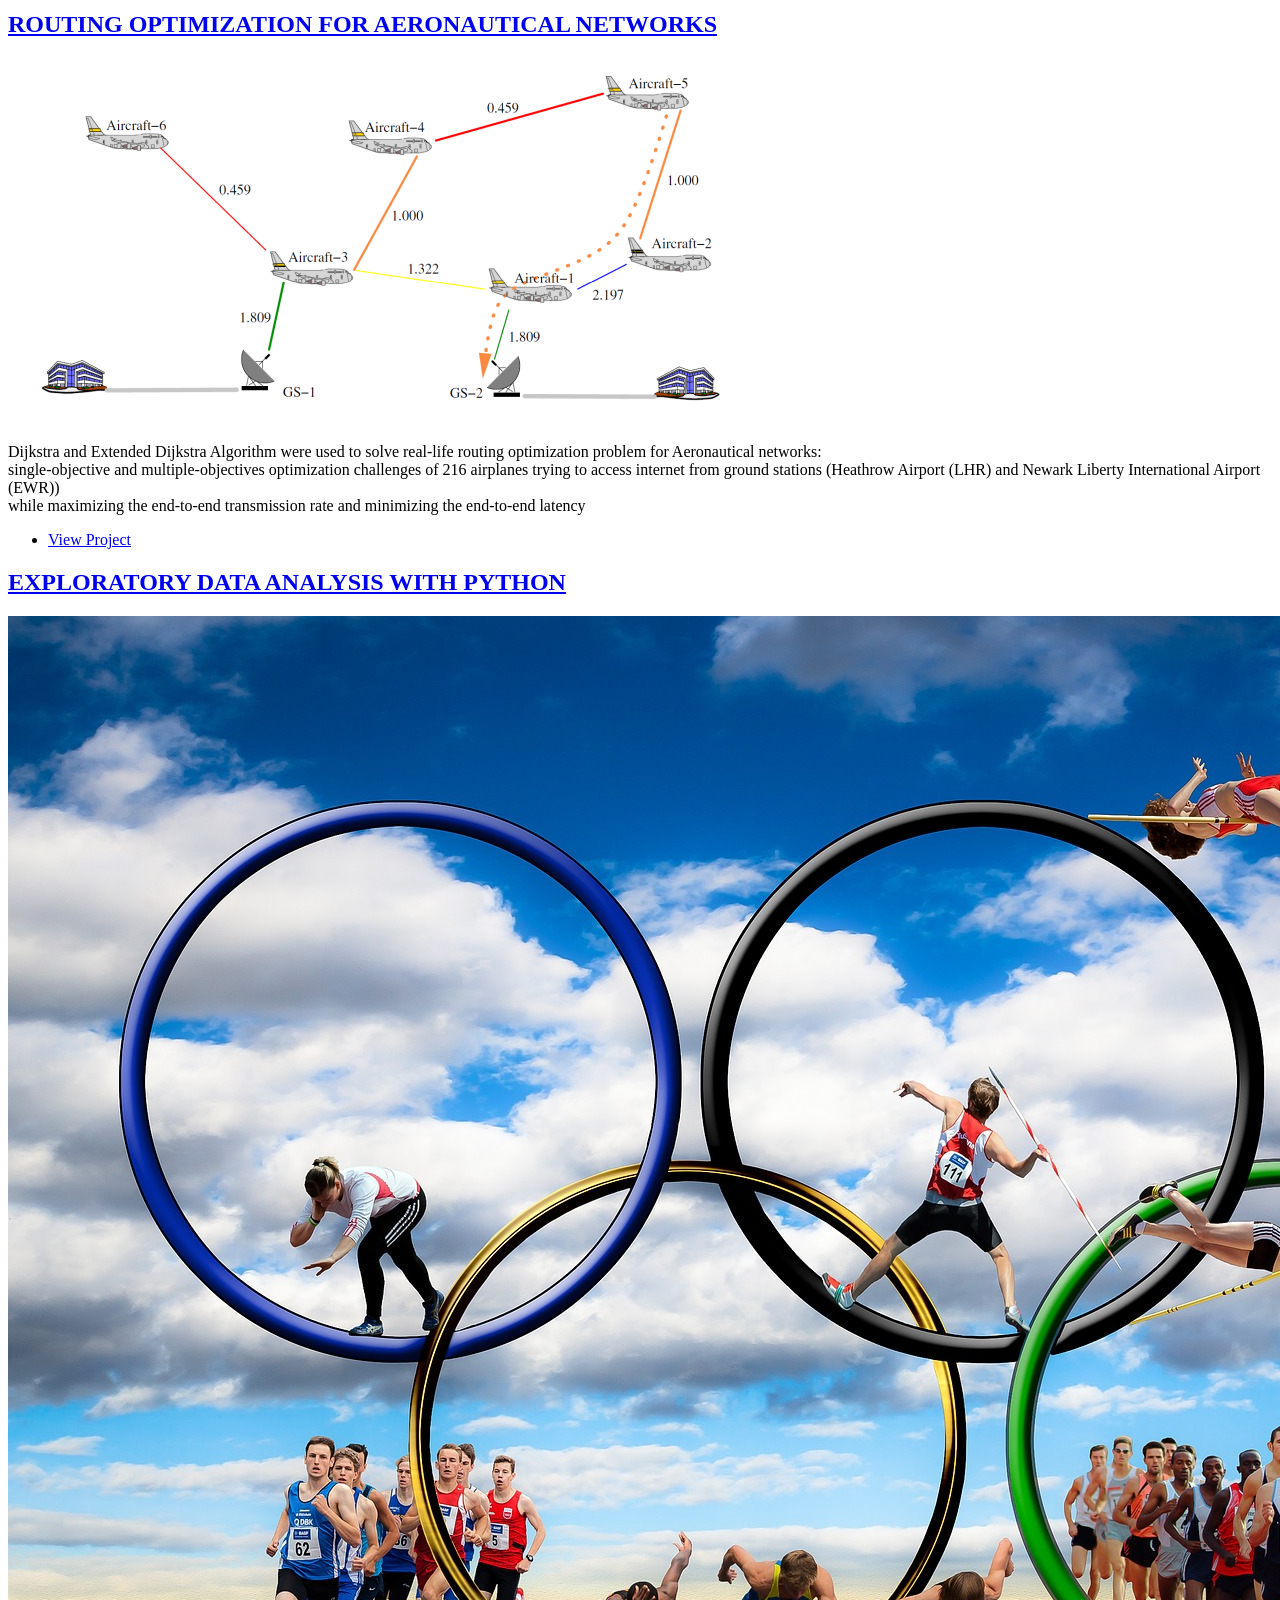
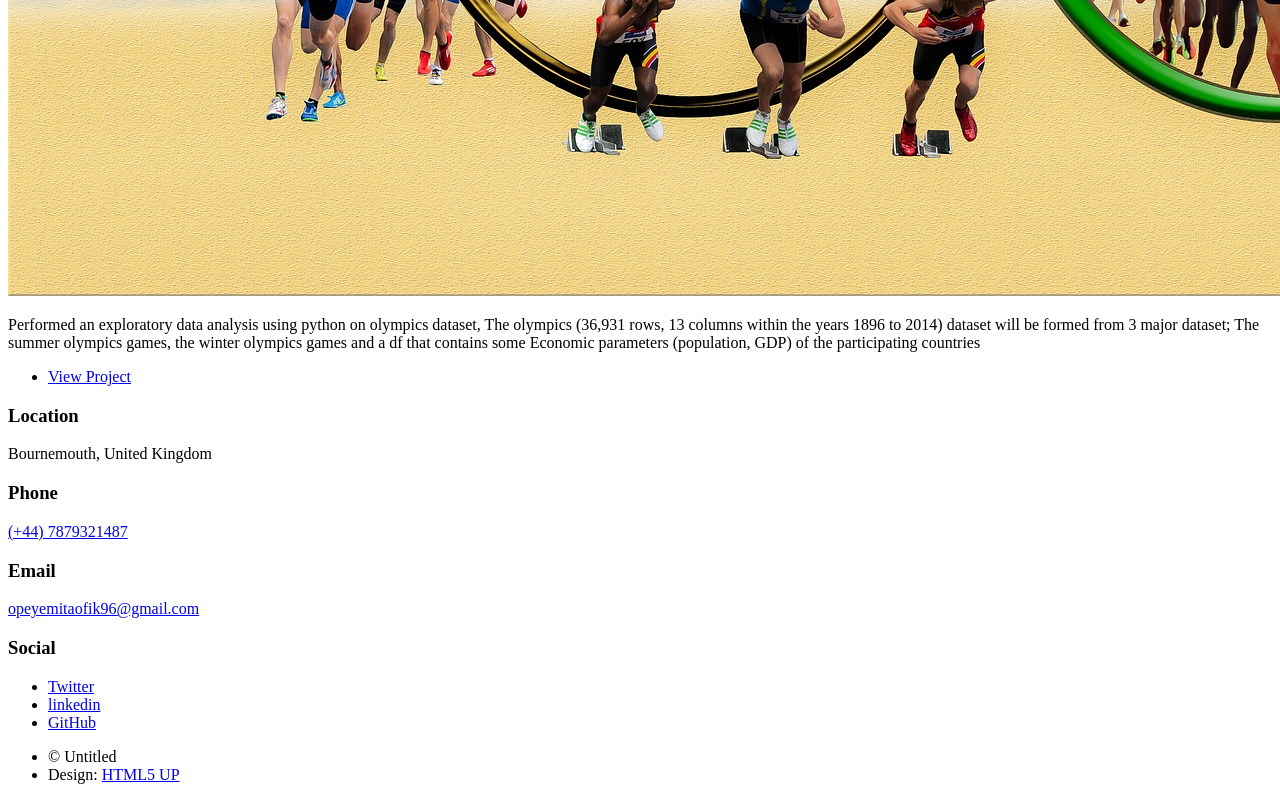
==== commit 882f89dd: "Add files via upload" ====
--- a/MASSIVELY HTML/index.html
+++ b/MASSIVELY HTML/index.html
@@ -53,21 +53,34 @@
 							<article class="post featured">
 								<header class="major">
 									<span class="date"></span>
-									<h2><a href="https://github.com/Taofik06/Leveraging-Data-Driven-Insights-for-E-commerce-Growth/blob/main/Leveraging%20Data-Driven%20Insights%20for%20E-commerce%20Growth.ipynb">LEVERAGING DATA DRIVEN INSIGHTS FOR E-COMMERCE GROWTH<br />
+									<h2><a href="https://github.com/Taofik06/Performance-Review-of-Forggith-Pharmaceuticals/blob/main/README.md">Performance-Review-of-Forggith-Pharmaceuticals<br />
 									</a></h2>
-									<p>Performed an End-to-End data analytics process building a robust pipeline for data cleaning, integration, and visualization, culminating in an insightful business/sales dashboard that offers performance summary and 
-										actionable insights for growth</p>
+									<p>Designed an Insightful Power BI reporting solution for Forggith Pharmaceuticals, providing a deep dive into sales and marketing performance, 
+										and empowering stakeholders with data-driven insights for optimized performance."</p>
 								</header>
-								<a href="https://github.com/Taofik06/Leveraging-Data-Driven-Insights-for-E-commerce-Growth/blob/main/Leveraging%20Data-Driven%20Insights%20for%20E-commerce%20Growth.ipynb" class="image main"><img src="images/Sales_Dash.jpg" alt="" /></a>
+								<a href="https://github.com/Taofik06/Performance-Review-of-Forggith-Pharmaceuticals/blob/main/README.md" class="image main"><img src="images/Forggith.png" alt="" /></a>
 								<ul class="actions special">
-									<li><a href="https://github.com/Taofik06/Leveraging-Data-Driven-Insights-for-E-commerce-Growth/blob/main/Leveraging%20Data-Driven%20Insights%20for%20E-commerce%20Growth.ipynb" class="button large">View Project</a></li>
-									<li><a href="https://app.powerbi.com/view?r=eyJrIjoiNDFjMDFkMmMtNTJiNi00M2NlLTg0ZmYtMDNmMjI2NzZiY2I3IiwidCI6ImQwNDU3ZGRiLTJmYTUtNGM1Mi05YmUzLTJhMzIzYTAxZjRhMiJ9" class="button large">View Dashboard</a></li>
+									<li><a href="https://github.com/Taofik06/Performance-Review-of-Forggith-Pharmaceuticals/blob/main/README.md" class="button large">View Project</a></li>
+									<li><a href="https://app.powerbi.com/view?r=eyJrIjoiYjYwNWI4YWUtYTZjYS00NjM2LWE2YzgtNzRmZjc0OGVmNjY4IiwidCI6ImQwNDU3ZGRiLTJmYTUtNGM1Mi05YmUzLTJhMzIzYTAxZjRhMiJ9&pageName=ReportSection" class="button large">View Dashboard</a></li>
 								</ul>
 							</article>
 
 						<!-- Posts -->
 							<section class="posts">
 								
+								<article>
+									<header>
+										<h2><a href="https://github.com/Taofik06/Leveraging-Data-Driven-Insights-for-E-commerce-Growth/blob/main/Leveraging%20Data-Driven%20Insights%20for%20E-commerce%20Growth.ipynb">LEVERAGING DATA DRIVEN INSIGHTS FOR E-COMMERCE GROWTH<br />
+										</a></h2>
+									</header>
+										<a href="https://github.com/Taofik06/Leveraging-Data-Driven-Insights-for-E-commerce-Growth/blob/main/Leveraging%20Data-Driven%20Insights%20for%20E-commerce%20Growth.ipynb" class="image main"><img src="images/Sales_Dash.jpg" alt="" /></a>
+										<p>Performed an End-to-End data analytics process building a robust pipeline for data cleaning, integration, and visualization, culminating in an insightful business/sales dashboard that offers performance summary and 
+											actionable insights for growth</p>
+										<ul class="actions special">
+										<li><a href="https://github.com/Taofik06/Leveraging-Data-Driven-Insights-for-E-commerce-Growth/blob/main/Leveraging%20Data-Driven%20Insights%20for%20E-commerce%20Growth.ipynb" class="button large">View Project</a></li>
+										<li><a href="https://app.powerbi.com/view?r=eyJrIjoiNDFjMDFkMmMtNTJiNi00M2NlLTg0ZmYtMDNmMjI2NzZiY2I3IiwidCI6ImQwNDU3ZGRiLTJmYTUtNGM1Mi05YmUzLTJhMzIzYTAxZjRhMiJ9" class="button large">View Dashboard</a></li>
+									</ul>
+								</article>
 								
 								<article>
 									<header>
